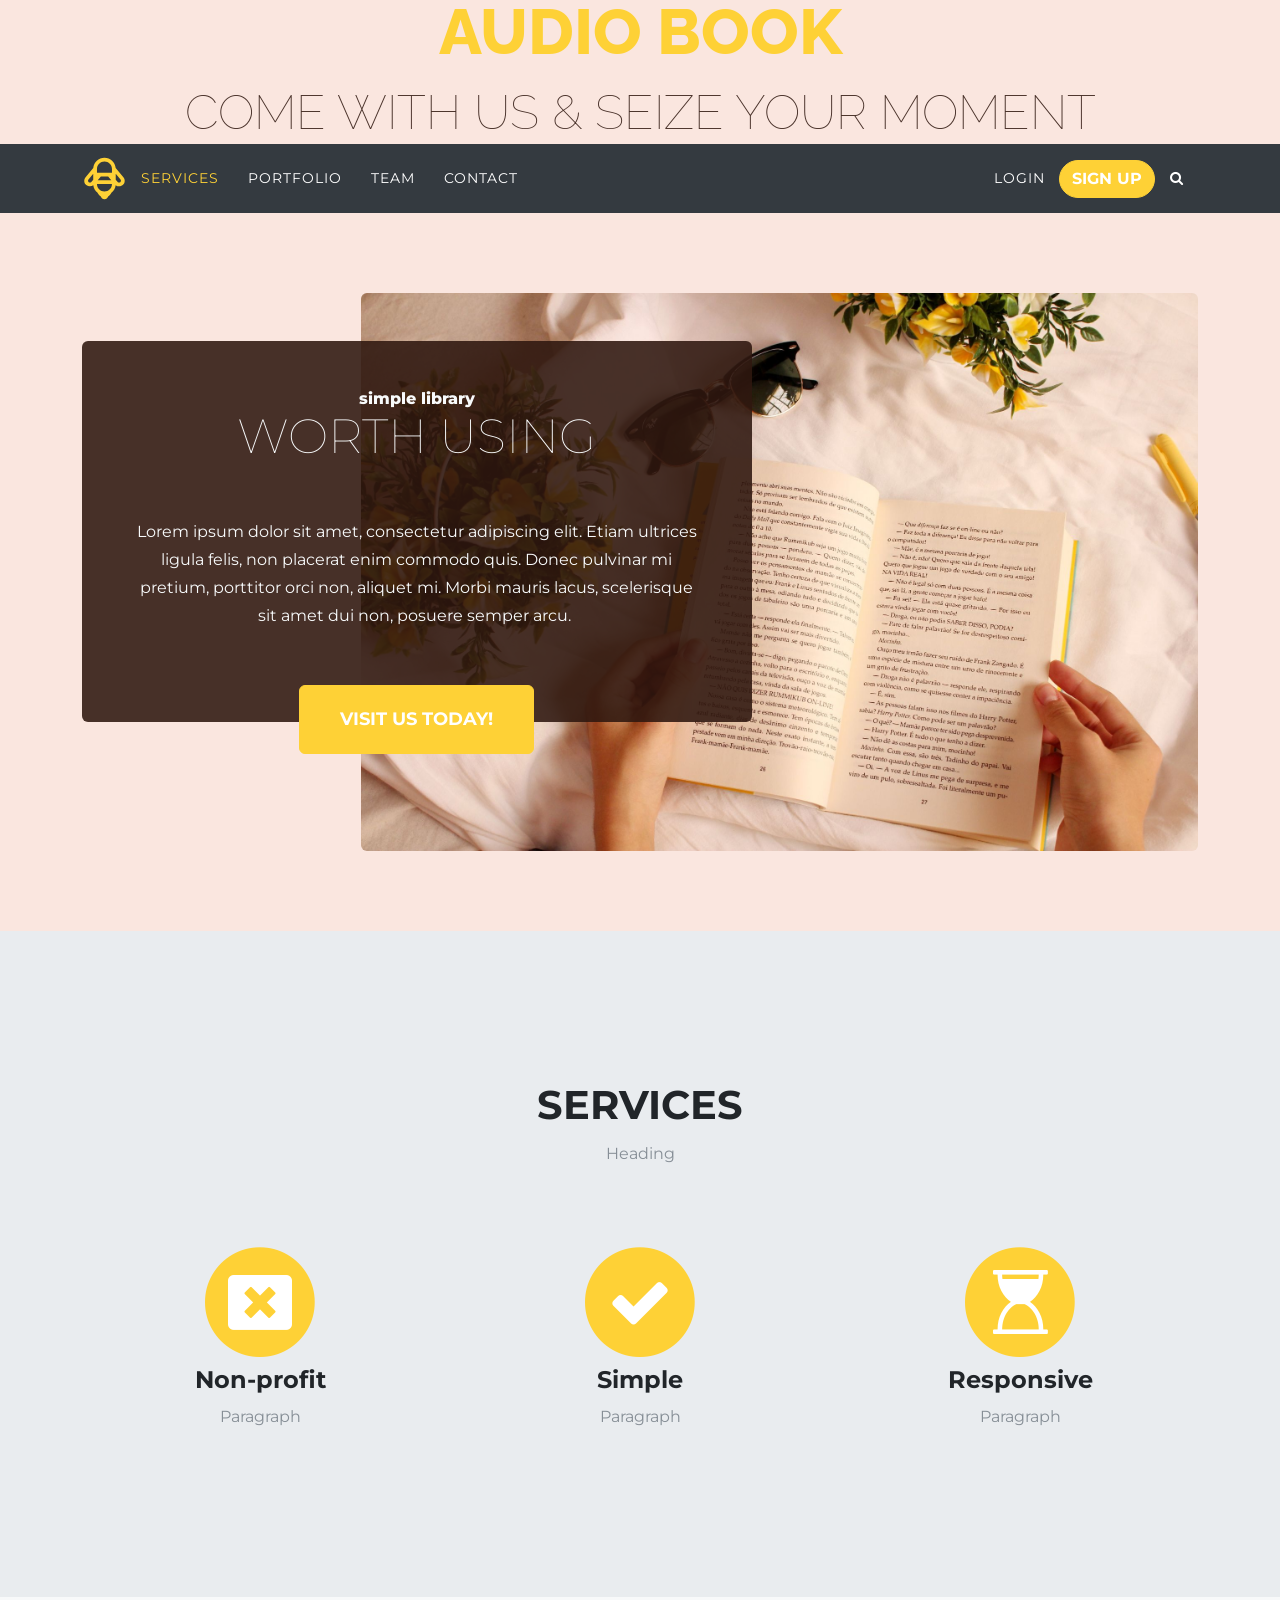
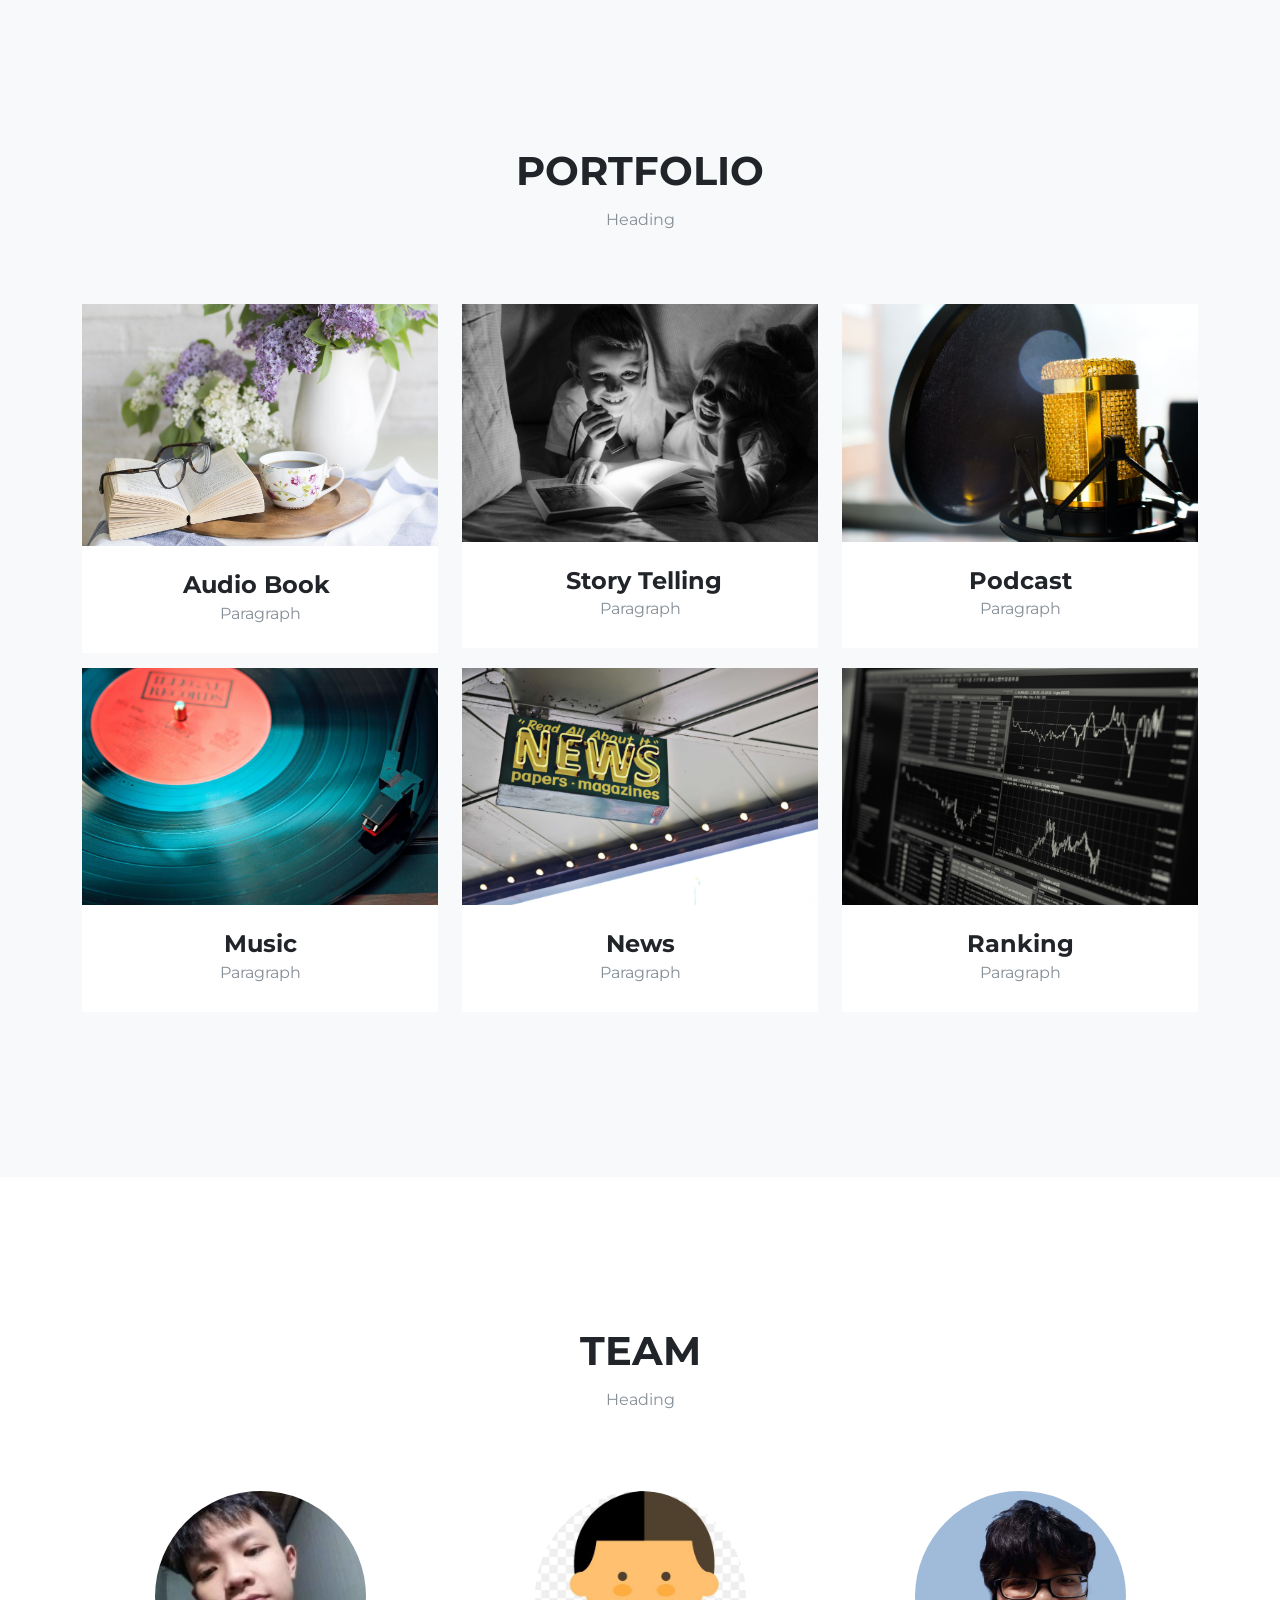
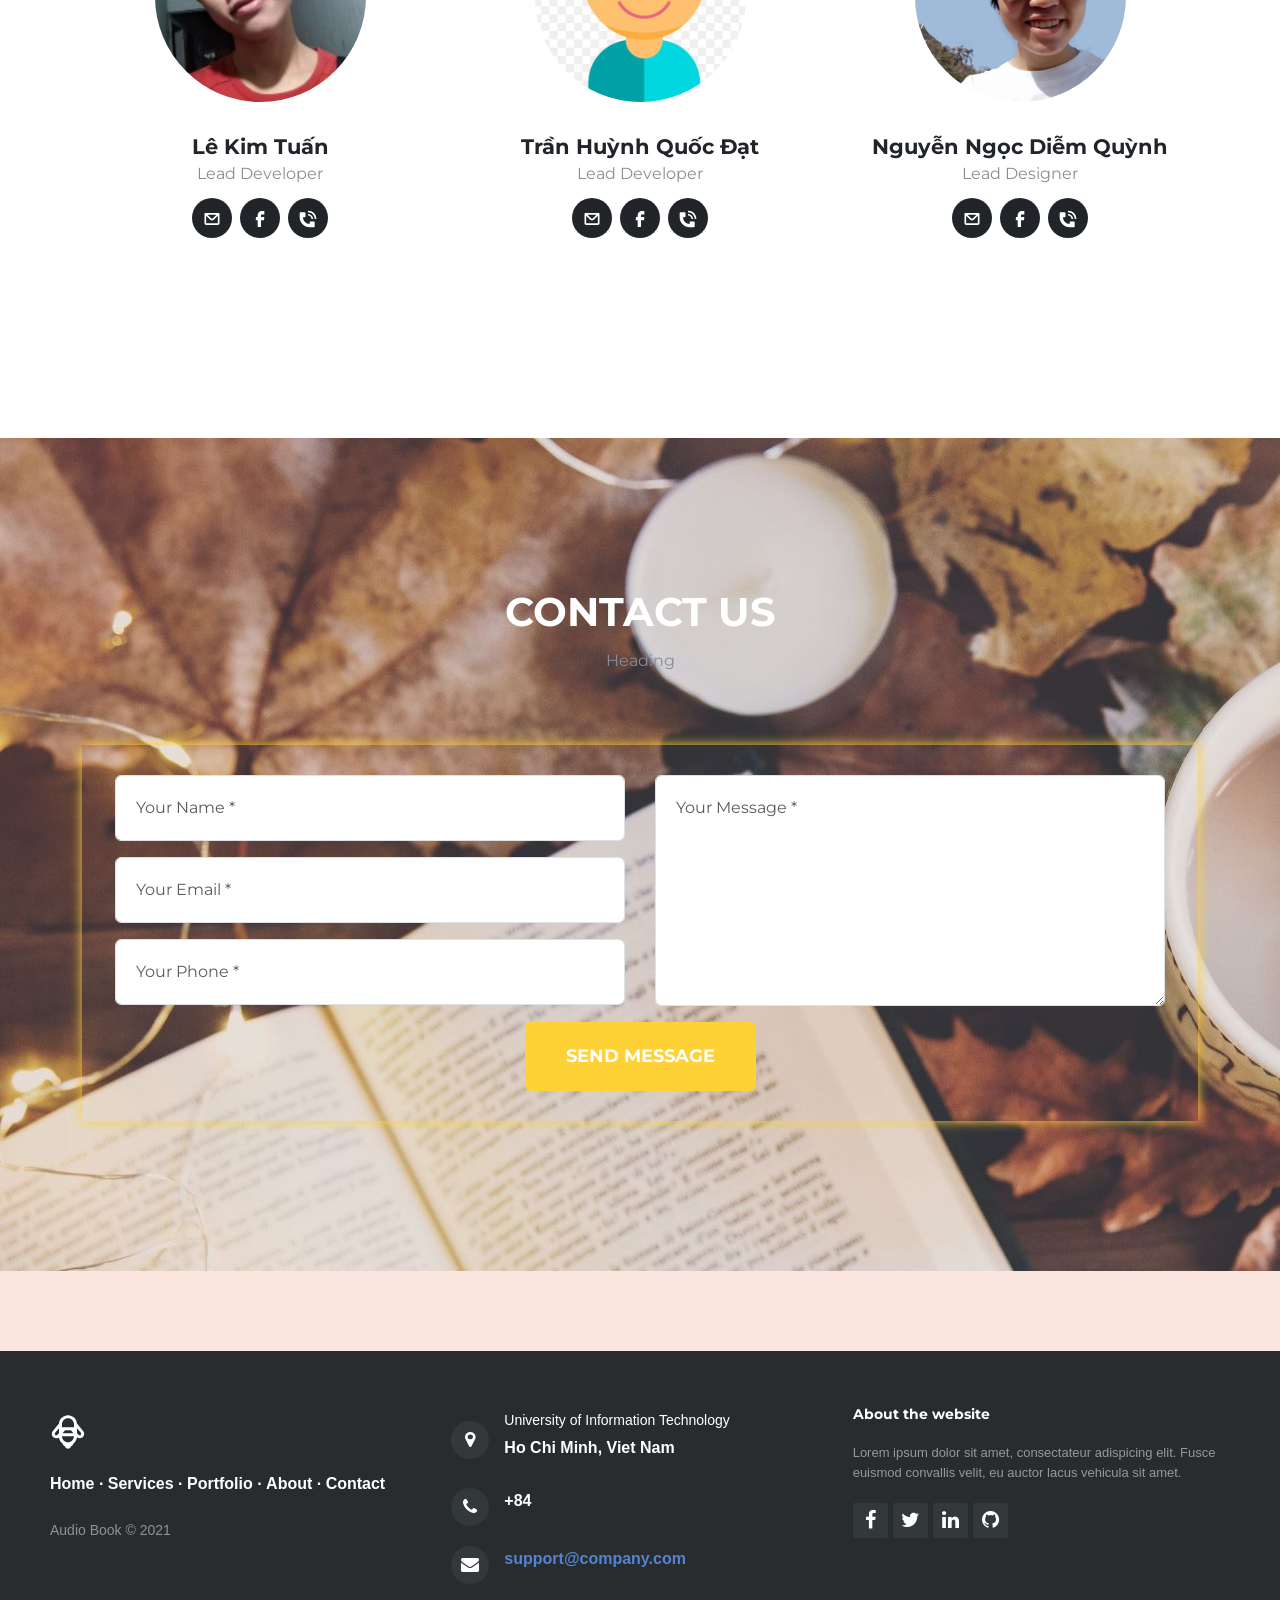
==== frontend/index.html @ 8f9c7d4e "second commit" ====
<!DOCTYPE html><html lang="en"><head><meta charset="utf-8"><meta name="viewport" content="width=device-width, initial-scale=1.0, shrink-to-fit=no"><title>AudioBook</title><link rel="stylesheet" href="https://cdn.jsdelivr.net/npm/bootstrap@5.1.0/dist/css/bootstrap.min.css"><link rel="stylesheet" href="https://fonts.googleapis.com/css?family=Cookie"><link rel="stylesheet" href="https://fonts.googleapis.com/css?family=Kaushan+Script&amp;display=swap"><link rel="stylesheet" href="https://fonts.googleapis.com/css?family=Montserrat&amp;display=swap"><link rel="stylesheet" href="https://fonts.googleapis.com/css?family=Raleway&amp;display=swap"><link rel="stylesheet" href="https://cdnjs.cloudflare.com/ajax/libs/font-awesome/4.7.0/css/font-awesome.min.css"><link rel="stylesheet" href="/assets/css/styles.min.css?h=a21d25e9ee14b4d1742cc461e76c3108"></head><body id="page-top" data-bs-spy="scroll" data-bs-target="#mainNav" data-bs-offset="54"><h1 class="text-center text-white d-none d-lg-block site-heading" style="margin: 30px 0px;margin-top: 0px;margin-bottom: 0px;"><span class="text-primary site-heading-upper mb-3" style="margin: 0px;margin-bottom: 0px;color: rgba(47,23,15,0.65);">AUDIO BOOK</span><span class="site-heading-lower" style="color: rgba(47,23,15,0.88);">COME WITH US &amp; SEIZE YOUR MOMENT</span></h1><nav class="navbar navbar-dark navbar-expand-lg sticky-top bg-dark" id="mainNav" style="opacity: 1;"><div class="container"><a class="logo" href="#page-top"><svg xmlns="http://www.w3.org/2000/svg" width="1em" height="1em" viewBox="0 0 24 24" fill="none" class="align-content-start" style="width: 45px;height: 45px;opacity: 1;">
  <path fill-rule="evenodd" clip-rule="evenodd" d="M17.9513 15.571C17.7695 17.2187 16.9205 18.6654 15.6805 19.635C15.332 20.4692 14.7092 21.1601 13.9247 21.5951C13.7025 22.4574 12.9196 23.0944 11.9879 23.0944C11.0562 23.0944 10.2733 22.4574 10.0511 21.5951C9.26672 21.1602 8.64392 20.4693 8.29547 19.6353C7.05955 18.6691 6.21203 17.229 6.02621 15.5883C4.93527 16.4161 3.37955 16.4118 2.28618 15.4944C1.01696 14.4294 0.851409 12.5371 1.91641 11.2679L6.00966 6.38975C6.27125 3.31753 8.84785 0.905579 11.9878 0.905579C15.1166 0.905579 17.6861 3.30046 17.9631 6.35711L22.0837 11.2679C23.1487 12.5371 22.9831 14.4294 21.7139 15.4944C20.613 16.4182 19.0433 16.4161 17.9513 15.571ZM15.6254 12.9056L13.9472 10.9056H10.0529L8.37467 12.9056H15.6254ZM17.9878 12.6095L19.0195 13.839C19.3745 14.2621 20.0053 14.3173 20.4283 13.9623C20.8514 13.6073 20.9066 12.9765 20.5516 12.5535L17.9878 9.49803V12.6095ZM15.9878 8.90558V6.90558C15.9878 4.69644 14.1969 2.90558 11.9878 2.90558C9.77865 2.90558 7.98779 4.69644 7.98779 6.90558V8.90558H15.9878ZM4.98059 13.839L5.98779 12.6387V9.52726L3.4485 12.5535C3.0935 12.9765 3.14869 13.6073 3.57176 13.9623C3.99483 14.3173 4.62559 14.2621 4.98059 13.839ZM11.9878 18.9056C9.77865 18.9056 7.98779 17.1147 7.98779 14.9056H15.9878C15.9878 17.1147 14.1969 18.9056 11.9878 18.9056Z" fill="currentColor"></path>
</svg></a><button data-bs-toggle="collapse" data-bs-target="#navbarResponsive" class="navbar-toggler navbar-toggler-right" type="button" aria-controls="navbarResponsive" aria-expanded="false" aria-label="Toggle navigation"><i class="fa fa-bars"></i></button><div class="collapse navbar-collapse" id="navbarResponsive"><ul class="navbar-nav me-auto text-uppercase"><li class="nav-item"><a class="nav-link" href="#services">services</a></li><li class="nav-item"><a class="nav-link" href="#portfolio">portfolio</a></li><li class="nav-item"><a class="nav-link" href="#team">team</a></li><li class="nav-item"><a class="nav-link" href="#contact">contact</a></li></ul><ul class="navbar-nav ms-auto text-uppercase"><li class="nav-item"><a class="nav-link" href="/Login.html">login</a></li><li class="nav-item d-inline-block d-lg-flex justify-content-lg-center align-items-lg-center"><a class="btn btn-primary d-table" role="button" style="border-radius: 20px;" href="/Signup.html">SIGN UP</a></li><li class="nav-item"><a class="nav-link" href="#about"><i class="fa fa-search"></i></a></li></ul></div></div></nav><section class="page-section clearfix"><div class="container"><div class="intro"><img class="img-fluid intro-img mb-3 mb-lg-0 rounded" src="/assets/img/pexels-aline-viana-prado-2465877.jpg?h=5a367d1a433b6bb04ca27f5366863c17"><div class="text-center intro-text p-5 rounded bg-faded" style="color: rgb(248,250,251);"><h2 class="section-heading mb-4"><span class="section-heading-upper">simple library</span><span class="text-uppercase section-heading-lower">worth using</span></h2><p class="mb-3"><br>Lorem ipsum dolor sit amet, consectetur adipiscing elit. Etiam ultrices ligula felis, non placerat enim commodo quis. Donec pulvinar mi pretium, porttitor orci non, aliquet mi. Morbi mauris lacus, scelerisque sit amet dui non, posuere semper arcu.&nbsp;<br><br></p><div class="mx-auto intro-button"><a class="btn btn-primary text-uppercase btn-xl" role="button" href="#portfolio">Visit Us Today!</a></div></div></div></div></section><section id="services" style="padding: 150px 0px;background: rgb(233,236,239);"><div class="container"><div class="row"><div class="col-lg-12 text-center"><h2 class="text-uppercase section-heading">services</h2><h3 class="text-muted section-subheading">Heading</h3></div></div><div class="row text-center"><div class="col-md-4"><span class="fa-stack fa-4x">Tt<i class="fa fa-circle fa-stack-2x text-primary" style="color: #c29e85;"></i><i class="fa fa-window-close fa-stack-1x fa-inverse"></i></span><h4 class="section-heading">Non-profit</h4><p class="text-muted">Paragraph</p></div><div class="col-md-4"><span class="fa-stack fa-4x">Tt<i class="fa fa-circle fa-stack-2x text-primary"></i><i class="fa fa-check fa-stack-1x fa-inverse"></i></span><h4 class="section-heading">Simple</h4><p class="text-muted">Paragraph</p></div><div class="col-md-4"><span class="fa-stack fa-4x">Tt<i class="fa fa-circle fa-stack-2x text-primary"></i><i class="fa fa-hourglass-start fa-stack-1x fa-inverse"></i></span><h4 class="section-heading">Responsive</h4><p class="text-muted">Paragraph</p></div></div></div></section><section class="bg-light" id="portfolio" style="padding: 150px 0px;background: rgb(219,226,234);"><div class="container"><div class="row"><div class="col-lg-12 text-center"><h2 class="text-uppercase section-heading">portfolio</h2><h3 class="text-muted section-subheading">Heading</h3></div></div><div class="row"><div class="col-sm-6 col-md-4 portfolio-item"><a class="portfolio-link" href="/Book.html"><div class="portfolio-hover"><div class="portfolio-hover-content"><i class="fa fa-plus fa-3x"></i></div></div><img class="img-fluid" src="/assets/img/coffee-g83246ac6d_1280.jpg?h=ef186c8bc05843e001c85e58f6db6c8b"></a><div class="portfolio-caption"><h4>Audio Book&nbsp;</h4><p class="text-muted">Paragraph</p></div></div><div class="col-sm-6 col-md-4 portfolio-item"><a class="portfolio-link" href="/Story.html"><div class="portfolio-hover"><div class="portfolio-hover-content"><i class="fa fa-plus fa-3x"></i></div></div><img class="img-fluid" src="/assets/img/Portfolio/pexels-tima-miroshnichenko-5951640.jpg?h=b2cf420affffa31df09bb81af8504d19"></a><div class="portfolio-caption"><h4>&nbsp;Story Telling</h4><p class="text-muted">Paragraph</p></div></div><div class="col-sm-6 col-md-4 portfolio-item"><a class="portfolio-link" href="/Podcast.html"><div class="portfolio-hover"><div class="portfolio-hover-content"><i class="fa fa-plus fa-3x"></i></div></div><img class="img-fluid" src="/assets/img/Portfolio/pexels-jean-balzan-682082.jpg?h=a3ca6042ac579a981074b94124863284"></a><div class="portfolio-caption"><h4>Podcast</h4><p class="text-muted">Paragraph</p></div></div><div class="col-sm-6 col-md-4 portfolio-item"><a class="portfolio-link" href="/Music.html"><div class="portfolio-hover"><div class="portfolio-hover-content"><i class="fa fa-plus fa-3x"></i></div></div><img class="img-fluid" src="/assets/img/Portfolio/pexels-elviss-railijs-bitāns-1389429.jpg?h=20946c75947031d684a4dc071c43b489"></a><div class="portfolio-caption"><h4>Music</h4><p class="text-muted">Paragraph</p></div></div><div class="col-sm-6 col-md-4 portfolio-item"><a class="portfolio-link" href="/News.html"><div class="portfolio-hover"><div class="portfolio-hover-content"><i class="fa fa-plus fa-3x"></i></div></div><img class="img-fluid" src="/assets/img/Portfolio/pexels-madison-inouye-1577882.jpg?h=ec030f57ce6ebe83fc400b51661bef5e"></a><div class="portfolio-caption"><h4>News</h4><p class="text-muted">Paragraph</p></div></div><div class="col-sm-6 col-md-4 portfolio-item"><a class="portfolio-link" href="/Ranking.html"><div class="portfolio-hover"><div class="portfolio-hover-content"><i class="fa fa-plus fa-3x"></i></div></div><img class="img-fluid" src="/assets/img/Portfolio/pexels-lorenzo-241544.jpg?h=f6d03490b7354963c64af0bc9b9d9299"></a><div class="portfolio-caption"><h4>Ranking</h4><p class="text-muted">Paragraph</p></div></div></div></div></section><section id="team" style="padding: 150px 0px;"><div class="container"><div class="row"><div class="col-lg-12 text-center"><h2 class="text-uppercase section-heading">team</h2><h3 class="text-muted section-subheading">Heading</h3></div></div><div class="row"><div class="col-sm-6 col-md-4"><div class="team-member"><img class="rounded-circle mx-auto" src="/assets/img/Team/3c48acf20b6ac2349b7b.jpg?h=1f9b16fd4102fda1a33088ca017d98da"><h4 class="Tuan" style="font-size: 21px;">Lê Kim Tuấn</h4><p class="text-muted" style="margin-bottom: 10px;">Lead&nbsp;Developer<br></p><ul class="list-inline social-buttons"><li class="list-inline-item"><a href="#"><svg xmlns="http://www.w3.org/2000/svg" width="1em" height="1em" viewBox="0 0 24 24" fill="none">
  <path fill-rule="evenodd" clip-rule="evenodd" d="M3.00977 5.83789C3.00977 5.28561 3.45748 4.83789 4.00977 4.83789H20C20.5523 4.83789 21 5.28561 21 5.83789V17.1621C21 18.2667 20.1046 19.1621 19 19.1621H5C3.89543 19.1621 3 18.2667 3 17.1621V6.16211C3 6.11449 3.00333 6.06765 3.00977 6.0218V5.83789ZM5 8.06165V17.1621H19V8.06199L14.1215 12.9405C12.9499 14.1121 11.0504 14.1121 9.87885 12.9405L5 8.06165ZM6.57232 6.80554H17.428L12.7073 11.5263C12.3168 11.9168 11.6836 11.9168 11.2931 11.5263L6.57232 6.80554Z" fill="currentColor"></path>
</svg></a></li><li class="list-inline-item"><a href="#"><svg xmlns="http://www.w3.org/2000/svg" width="1em" height="1em" viewBox="0 0 24 24" fill="none">
  <path d="M9.19795 21.5H13.198V13.4901H16.8021L17.198 9.50977H13.198V7.5C13.198 6.94772 13.6457 6.5 14.198 6.5H17.198V2.5H14.198C11.4365 2.5 9.19795 4.73858 9.19795 7.5V9.50977H7.19795L6.80206 13.4901H9.19795V21.5Z" fill="currentColor"></path>
</svg></a></li><li class="list-inline-item"><a href="#"><svg xmlns="http://www.w3.org/2000/svg" width="1em" height="1em" viewBox="0 0 24 24" fill="none">
  <path d="M22 12C22 10.6868 21.7413 9.38647 21.2388 8.1731C20.7362 6.95996 19.9997 5.85742 19.0711 4.92896C18.1425 4.00024 17.0401 3.26367 15.8268 2.76123C14.6136 2.25854 13.3132 2 12 2V4C13.0506 4 14.0909 4.20703 15.0615 4.60889C16.0321 5.01099 16.914 5.60034 17.6569 6.34326C18.3997 7.08594 18.989 7.96802 19.391 8.93848C19.7931 9.90918 20 10.9495 20 12H22Z" fill="currentColor"></path>
  <path d="M2 10V5C2 4.44775 2.44772 4 3 4H8C8.55228 4 9 4.44775 9 5V9C9 9.55225 8.55228 10 8 10H6C6 14.4182 9.58173 18 14 18V16C14 15.4478 14.4477 15 15 15H19C19.5523 15 20 15.4478 20 16V21C20 21.5522 19.5523 22 19 22H14C7.37259 22 2 16.6274 2 10Z" fill="currentColor"></path>
  <path d="M17.5433 9.70386C17.8448 10.4319 18 11.2122 18 12H16.2C16.2 11.4485 16.0914 10.9023 15.8803 10.3928C15.6692 9.88306 15.3599 9.42017 14.9698 9.03027C14.5798 8.64014 14.1169 8.33081 13.6073 8.11963C13.0977 7.90869 12.5515 7.80005 12 7.80005V6C12.7879 6 13.5681 6.15527 14.2961 6.45679C15.024 6.7583 15.6855 7.2002 16.2426 7.75732C16.7998 8.31445 17.2418 8.97583 17.5433 9.70386Z" fill="currentColor"></path>
</svg></a></li></ul></div></div><div class="col-sm-6 col-md-4"><div class="team-member"><img class="rounded-circle mx-auto" src="/assets/img/Team/user.jpg?h=a58931c6ebd63b2169888bb36203bb7c"><h4 style="font-size: 21px;">Trần Huỳnh Quốc Đạt</h4><p class="text-muted" style="margin-bottom: 10px;">Lead Developer</p><ul class="list-inline social-buttons"><li class="list-inline-item"><a href="#"><svg xmlns="http://www.w3.org/2000/svg" width="1em" height="1em" viewBox="0 0 24 24" fill="none">
  <path fill-rule="evenodd" clip-rule="evenodd" d="M3.00977 5.83789C3.00977 5.28561 3.45748 4.83789 4.00977 4.83789H20C20.5523 4.83789 21 5.28561 21 5.83789V17.1621C21 18.2667 20.1046 19.1621 19 19.1621H5C3.89543 19.1621 3 18.2667 3 17.1621V6.16211C3 6.11449 3.00333 6.06765 3.00977 6.0218V5.83789ZM5 8.06165V17.1621H19V8.06199L14.1215 12.9405C12.9499 14.1121 11.0504 14.1121 9.87885 12.9405L5 8.06165ZM6.57232 6.80554H17.428L12.7073 11.5263C12.3168 11.9168 11.6836 11.9168 11.2931 11.5263L6.57232 6.80554Z" fill="currentColor"></path>
</svg></a></li><li class="list-inline-item"><a href="#"><svg xmlns="http://www.w3.org/2000/svg" width="1em" height="1em" viewBox="0 0 24 24" fill="none">
  <path d="M9.19795 21.5H13.198V13.4901H16.8021L17.198 9.50977H13.198V7.5C13.198 6.94772 13.6457 6.5 14.198 6.5H17.198V2.5H14.198C11.4365 2.5 9.19795 4.73858 9.19795 7.5V9.50977H7.19795L6.80206 13.4901H9.19795V21.5Z" fill="currentColor"></path>
</svg></a></li><li class="list-inline-item"><a href="#"><svg xmlns="http://www.w3.org/2000/svg" width="1em" height="1em" viewBox="0 0 24 24" fill="none">
  <path d="M22 12C22 10.6868 21.7413 9.38647 21.2388 8.1731C20.7362 6.95996 19.9997 5.85742 19.0711 4.92896C18.1425 4.00024 17.0401 3.26367 15.8268 2.76123C14.6136 2.25854 13.3132 2 12 2V4C13.0506 4 14.0909 4.20703 15.0615 4.60889C16.0321 5.01099 16.914 5.60034 17.6569 6.34326C18.3997 7.08594 18.989 7.96802 19.391 8.93848C19.7931 9.90918 20 10.9495 20 12H22Z" fill="currentColor"></path>
  <path d="M2 10V5C2 4.44775 2.44772 4 3 4H8C8.55228 4 9 4.44775 9 5V9C9 9.55225 8.55228 10 8 10H6C6 14.4182 9.58173 18 14 18V16C14 15.4478 14.4477 15 15 15H19C19.5523 15 20 15.4478 20 16V21C20 21.5522 19.5523 22 19 22H14C7.37259 22 2 16.6274 2 10Z" fill="currentColor"></path>
  <path d="M17.5433 9.70386C17.8448 10.4319 18 11.2122 18 12H16.2C16.2 11.4485 16.0914 10.9023 15.8803 10.3928C15.6692 9.88306 15.3599 9.42017 14.9698 9.03027C14.5798 8.64014 14.1169 8.33081 13.6073 8.11963C13.0977 7.90869 12.5515 7.80005 12 7.80005V6C12.7879 6 13.5681 6.15527 14.2961 6.45679C15.024 6.7583 15.6855 7.2002 16.2426 7.75732C16.7998 8.31445 17.2418 8.97583 17.5433 9.70386Z" fill="currentColor"></path>
</svg></a></li></ul></div></div><div class="col-sm-6 col-md-4"><div class="team-member"><img class="rounded-circle mx-auto" src="/assets/img/Team/139990744_1287911001589028_5784094586065579728_n.jpg?h=6ff56e3bbcd9ab5f9888b30066b007bf"><h4 style="font-size: 21px;">Nguyễn Ngọc Diễm Quỳnh</h4><p class="text-muted" style="margin-bottom: 10px;">Lead Designer</p><ul class="list-inline social-buttons"><li class="list-inline-item"><a href="#"><svg xmlns="http://www.w3.org/2000/svg" width="1em" height="1em" viewBox="0 0 24 24" fill="none">
  <path fill-rule="evenodd" clip-rule="evenodd" d="M3.00977 5.83789C3.00977 5.28561 3.45748 4.83789 4.00977 4.83789H20C20.5523 4.83789 21 5.28561 21 5.83789V17.1621C21 18.2667 20.1046 19.1621 19 19.1621H5C3.89543 19.1621 3 18.2667 3 17.1621V6.16211C3 6.11449 3.00333 6.06765 3.00977 6.0218V5.83789ZM5 8.06165V17.1621H19V8.06199L14.1215 12.9405C12.9499 14.1121 11.0504 14.1121 9.87885 12.9405L5 8.06165ZM6.57232 6.80554H17.428L12.7073 11.5263C12.3168 11.9168 11.6836 11.9168 11.2931 11.5263L6.57232 6.80554Z" fill="currentColor"></path>
</svg></a></li><li class="list-inline-item"><a href="#"><svg xmlns="http://www.w3.org/2000/svg" width="1em" height="1em" viewBox="0 0 24 24" fill="none">
  <path d="M9.19795 21.5H13.198V13.4901H16.8021L17.198 9.50977H13.198V7.5C13.198 6.94772 13.6457 6.5 14.198 6.5H17.198V2.5H14.198C11.4365 2.5 9.19795 4.73858 9.19795 7.5V9.50977H7.19795L6.80206 13.4901H9.19795V21.5Z" fill="currentColor"></path>
</svg></a></li><li class="list-inline-item"><a href="#"><svg xmlns="http://www.w3.org/2000/svg" width="1em" height="1em" viewBox="0 0 24 24" fill="none">
  <path d="M22 12C22 10.6868 21.7413 9.38647 21.2388 8.1731C20.7362 6.95996 19.9997 5.85742 19.0711 4.92896C18.1425 4.00024 17.0401 3.26367 15.8268 2.76123C14.6136 2.25854 13.3132 2 12 2V4C13.0506 4 14.0909 4.20703 15.0615 4.60889C16.0321 5.01099 16.914 5.60034 17.6569 6.34326C18.3997 7.08594 18.989 7.96802 19.391 8.93848C19.7931 9.90918 20 10.9495 20 12H22Z" fill="currentColor"></path>
  <path d="M2 10V5C2 4.44775 2.44772 4 3 4H8C8.55228 4 9 4.44775 9 5V9C9 9.55225 8.55228 10 8 10H6C6 14.4182 9.58173 18 14 18V16C14 15.4478 14.4477 15 15 15H19C19.5523 15 20 15.4478 20 16V21C20 21.5522 19.5523 22 19 22H14C7.37259 22 2 16.6274 2 10Z" fill="currentColor"></path>
  <path d="M17.5433 9.70386C17.8448 10.4319 18 11.2122 18 12H16.2C16.2 11.4485 16.0914 10.9023 15.8803 10.3928C15.6692 9.88306 15.3599 9.42017 14.9698 9.03027C14.5798 8.64014 14.1169 8.33081 13.6073 8.11963C13.0977 7.90869 12.5515 7.80005 12 7.80005V6C12.7879 6 13.5681 6.15527 14.2961 6.45679C15.024 6.7583 15.6855 7.2002 16.2426 7.75732C16.7998 8.31445 17.2418 8.97583 17.5433 9.70386Z" fill="currentColor"></path>
</svg></a></li></ul></div></div></div></div></section><section id="contact" style="padding: 150px 0px;"><div class="container"><div class="row"><div class="col-lg-12 text-center"><h2 class="text-uppercase section-heading">contact us</h2><h3 class="text-muted section-subheading">Heading</h3></div></div><div class="row"><div class="col-lg-12"><form id="contactForm" name="contactForm" novalidate="novalidate"><div class="row"><div class="col-md-6"><div class="form-group mb-3"><input class="form-control" type="text" id="name" placeholder="Your Name *" required=""><small class="form-text text-danger flex-grow-1 help-block lead"></small></div><div class="form-group mb-3"><input class="form-control" type="email" id="email" required="" placeholder="Your Email *"><small class="form-text text-danger help-block lead"></small></div><div class="form-group mb-3"><input class="form-control" type="tel" placeholder="Your Phone *" required=""><small class="form-text text-danger help-block lead"></small></div></div><div class="col-md-6"><div class="form-group mb-3"><textarea class="form-control" id="name" placeholder="Your Message *" required=""></textarea><small class="form-text text-danger help-block lead"></small></div></div><div class="w-100"></div><div class="col-lg-12 text-center"><div id="success"></div><button class="btn btn-primary btn-xl text-uppercase" id="sendMessageButton" type="submit">send message</button></div></div></form></div></div></div></section><!-- Start: Pretty Footer --><footer><div class="row"><div class="col-sm-6 col-md-4 footer-navigation"><h3><a href="#page-top"><svg xmlns="http://www.w3.org/2000/svg" width="1em" height="1em" viewBox="0 0 24 24" fill="none">
  <path fill-rule="evenodd" clip-rule="evenodd" d="M17.9513 15.571C17.7695 17.2187 16.9205 18.6654 15.6805 19.635C15.332 20.4692 14.7092 21.1601 13.9247 21.5951C13.7025 22.4574 12.9196 23.0944 11.9879 23.0944C11.0562 23.0944 10.2733 22.4574 10.0511 21.5951C9.26672 21.1602 8.64392 20.4693 8.29547 19.6353C7.05955 18.6691 6.21203 17.229 6.02621 15.5883C4.93527 16.4161 3.37955 16.4118 2.28618 15.4944C1.01696 14.4294 0.851409 12.5371 1.91641 11.2679L6.00966 6.38975C6.27125 3.31753 8.84785 0.905579 11.9878 0.905579C15.1166 0.905579 17.6861 3.30046 17.9631 6.35711L22.0837 11.2679C23.1487 12.5371 22.9831 14.4294 21.7139 15.4944C20.613 16.4182 19.0433 16.4161 17.9513 15.571ZM15.6254 12.9056L13.9472 10.9056H10.0529L8.37467 12.9056H15.6254ZM17.9878 12.6095L19.0195 13.839C19.3745 14.2621 20.0053 14.3173 20.4283 13.9623C20.8514 13.6073 20.9066 12.9765 20.5516 12.5535L17.9878 9.49803V12.6095ZM15.9878 8.90558V6.90558C15.9878 4.69644 14.1969 2.90558 11.9878 2.90558C9.77865 2.90558 7.98779 4.69644 7.98779 6.90558V8.90558H15.9878ZM4.98059 13.839L5.98779 12.6387V9.52726L3.4485 12.5535C3.0935 12.9765 3.14869 13.6073 3.57176 13.9623C3.99483 14.3173 4.62559 14.2621 4.98059 13.839ZM11.9878 18.9056C9.77865 18.9056 7.98779 17.1147 7.98779 14.9056H15.9878C15.9878 17.1147 14.1969 18.9056 11.9878 18.9056Z" fill="currentColor"></path>
</svg></a></h3><p class="links"><a href="#page-top">Home</a><strong> · </strong><a href="#services">Services</a><strong> · </strong><a href="#portfolio">Portfolio</a><strong> · </strong><a href="#team">About</a><strong>&nbsp;· </strong><a href="#contact">Contact</a></p><p class="company-name">Audio Book © 2021</p></div><div class="col-sm-6 col-md-4 footer-contacts"><div><span class="fa fa-map-marker footer-contacts-icon"> </span><p><span class="new-line-span">University of Information Technology</span>Ho Chi Minh, Viet Nam</p></div><div><i class="fa fa-phone footer-contacts-icon"></i><p class="footer-center-info email text-start"> +84</p></div><div><i class="fa fa-envelope footer-contacts-icon"></i><p> <a href="#" target="_blank">support@company.com</a></p></div></div><div class="col-md-4 footer-about"><h4>About the website</h4><p> Lorem ipsum dolor sit amet, consectateur adispicing elit. Fusce euismod convallis velit, eu auctor lacus vehicula sit amet. 				 </p><div class="social-links social-icons"><a href="#"><i class="fa fa-facebook"></i></a><a href="#"><i class="fa fa-twitter"></i></a><a href="#"><i class="fa fa-linkedin"></i></a><a href="#"><i class="fa fa-github"></i></a></div></div></div></footer><!-- End: Pretty Footer --><script src="https://cdn.jsdelivr.net/npm/bootstrap@5.1.0/dist/js/bootstrap.bundle.min.js"></script><script src="/assets/js/script.min.js?h=ecc440ce2b35a6ed59fbd6e54cc9f308"></script></body></html>
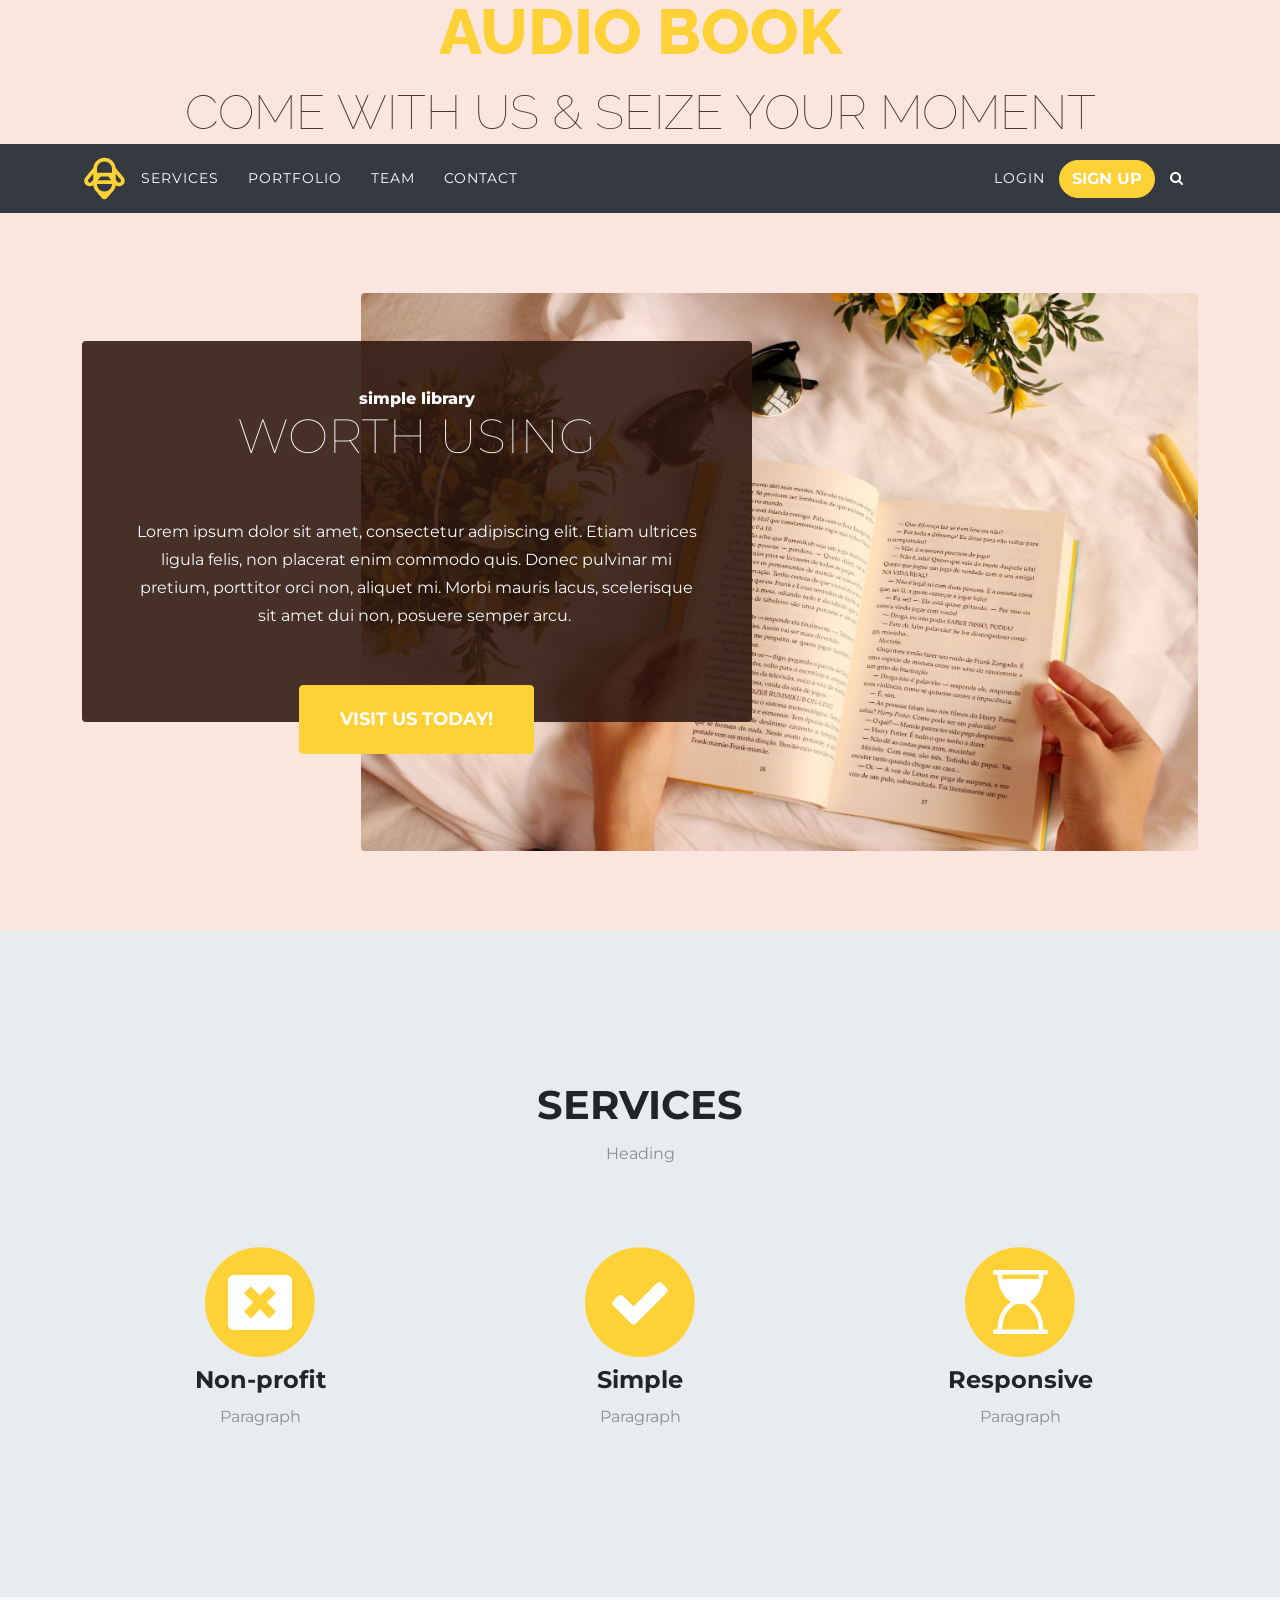
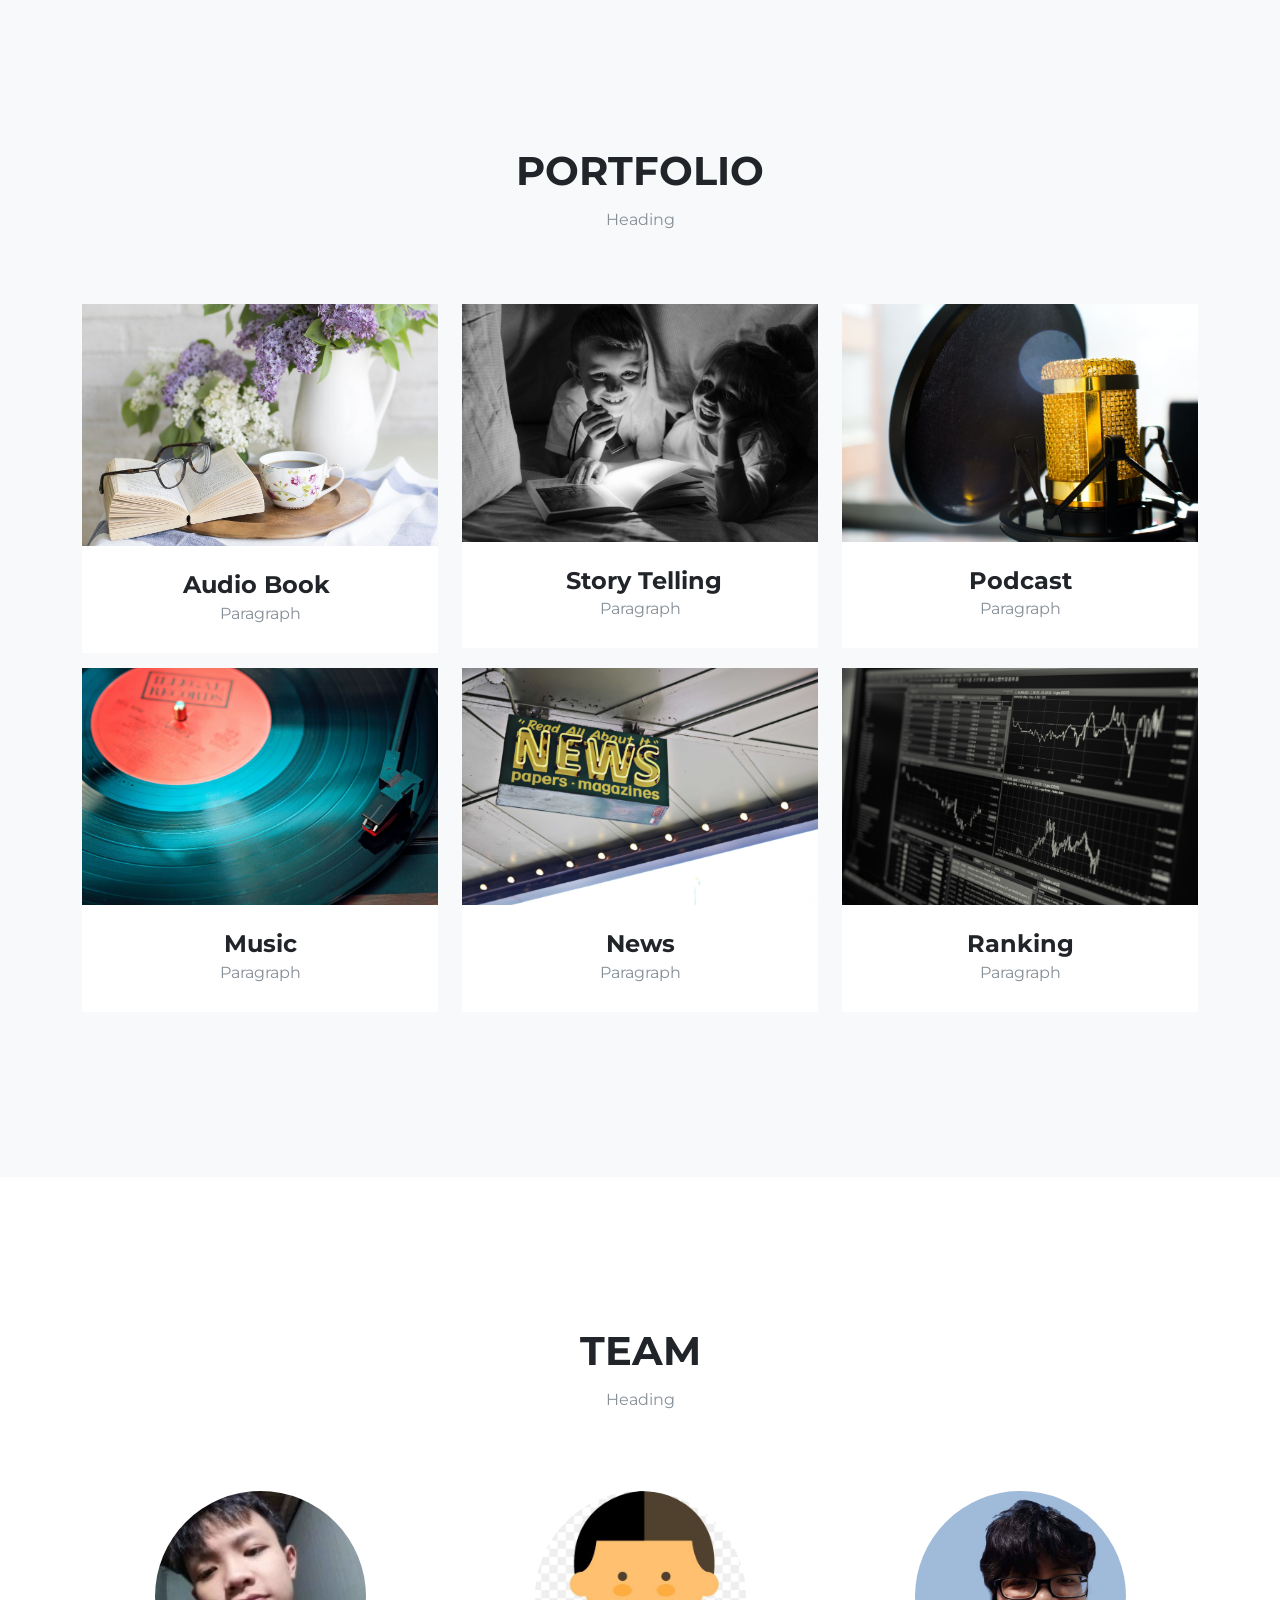
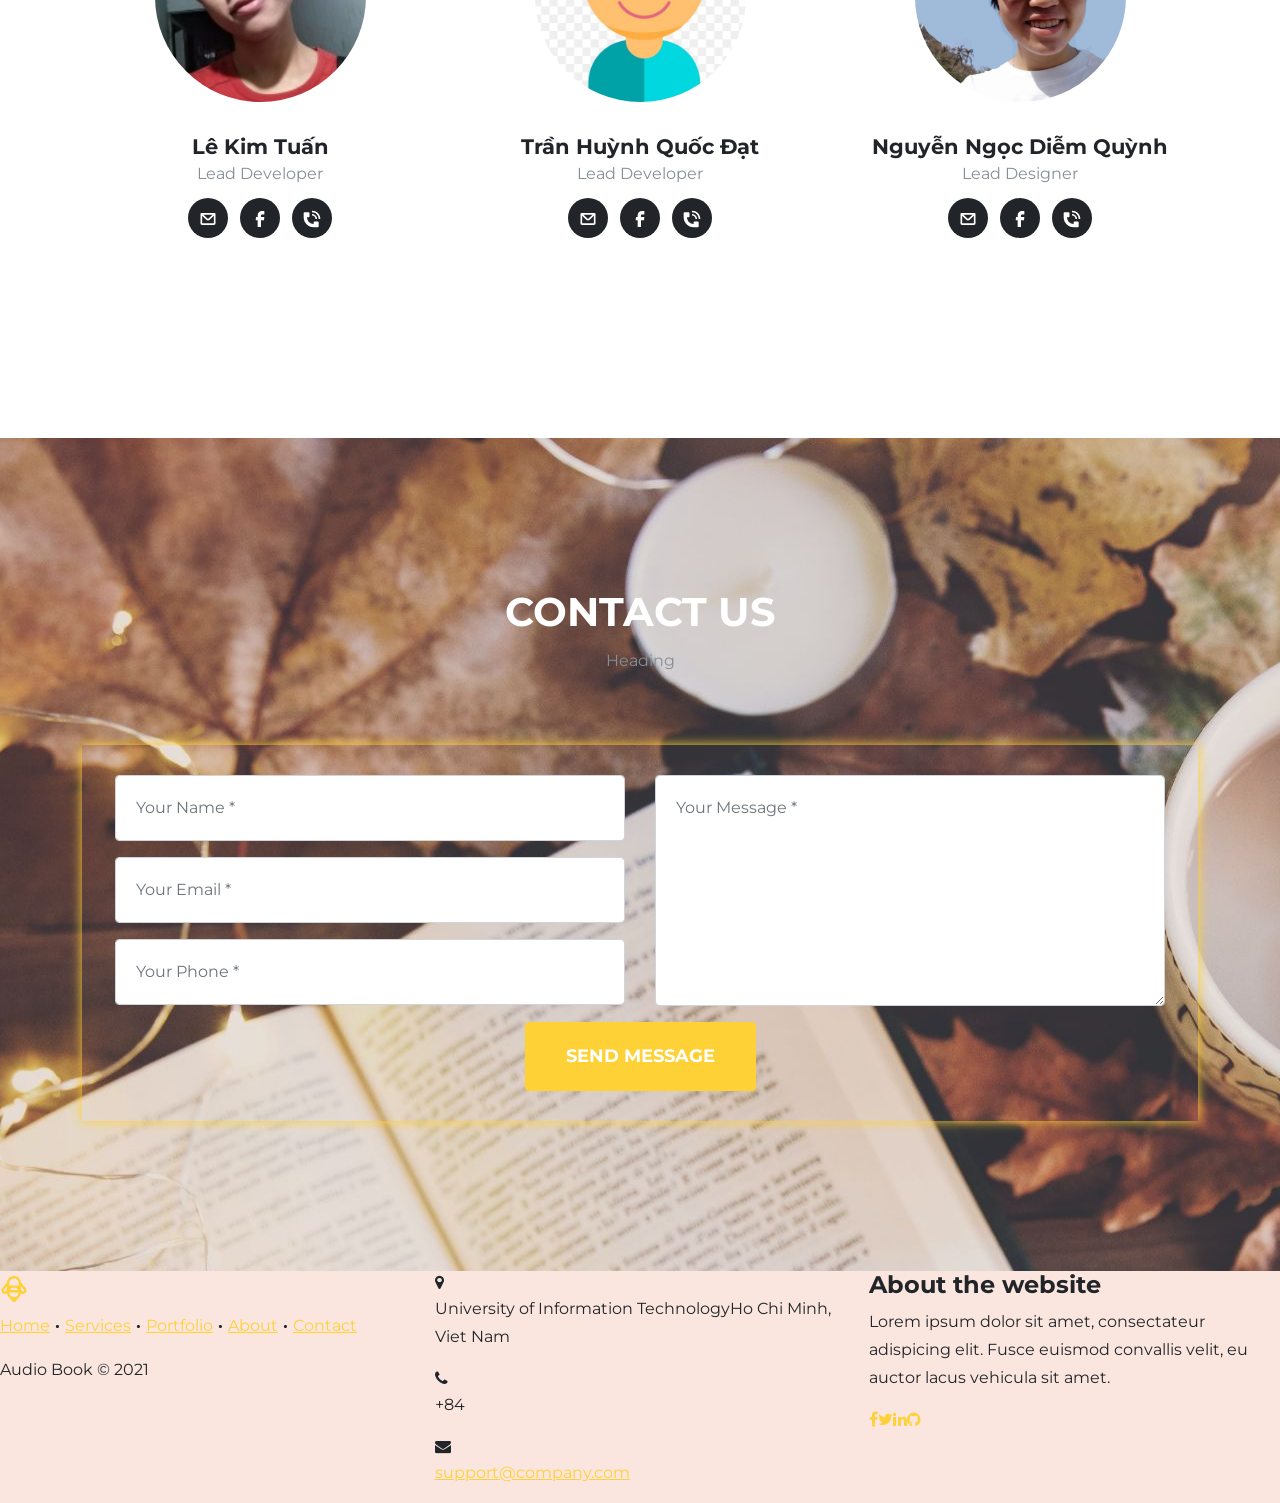
==== commit 82218bd1: "third commit" ====
--- a/frontend/index.html
+++ b/frontend/index.html
@@ -1,29 +1,285 @@
-<!DOCTYPE html><html lang="en"><head><meta charset="utf-8"><meta name="viewport" content="width=device-width, initial-scale=1.0, shrink-to-fit=no"><title>AudioBook</title><link rel="stylesheet" href="https://cdn.jsdelivr.net/npm/bootstrap@5.1.0/dist/css/bootstrap.min.css"><link rel="stylesheet" href="https://fonts.googleapis.com/css?family=Cookie"><link rel="stylesheet" href="https://fonts.googleapis.com/css?family=Kaushan+Script&amp;display=swap"><link rel="stylesheet" href="https://fonts.googleapis.com/css?family=Montserrat&amp;display=swap"><link rel="stylesheet" href="https://fonts.googleapis.com/css?family=Raleway&amp;display=swap"><link rel="stylesheet" href="https://cdnjs.cloudflare.com/ajax/libs/font-awesome/4.7.0/css/font-awesome.min.css"><link rel="stylesheet" href="/assets/css/styles.min.css?h=a21d25e9ee14b4d1742cc461e76c3108"></head><body id="page-top" data-bs-spy="scroll" data-bs-target="#mainNav" data-bs-offset="54"><h1 class="text-center text-white d-none d-lg-block site-heading" style="margin: 30px 0px;margin-top: 0px;margin-bottom: 0px;"><span class="text-primary site-heading-upper mb-3" style="margin: 0px;margin-bottom: 0px;color: rgba(47,23,15,0.65);">AUDIO BOOK</span><span class="site-heading-lower" style="color: rgba(47,23,15,0.88);">COME WITH US &amp; SEIZE YOUR MOMENT</span></h1><nav class="navbar navbar-dark navbar-expand-lg sticky-top bg-dark" id="mainNav" style="opacity: 1;"><div class="container"><a class="logo" href="#page-top"><svg xmlns="http://www.w3.org/2000/svg" width="1em" height="1em" viewBox="0 0 24 24" fill="none" class="align-content-start" style="width: 45px;height: 45px;opacity: 1;">
-  <path fill-rule="evenodd" clip-rule="evenodd" d="M17.9513 15.571C17.7695 17.2187 16.9205 18.6654 15.6805 19.635C15.332 20.4692 14.7092 21.1601 13.9247 21.5951C13.7025 22.4574 12.9196 23.0944 11.9879 23.0944C11.0562 23.0944 10.2733 22.4574 10.0511 21.5951C9.26672 21.1602 8.64392 20.4693 8.29547 19.6353C7.05955 18.6691 6.21203 17.229 6.02621 15.5883C4.93527 16.4161 3.37955 16.4118 2.28618 15.4944C1.01696 14.4294 0.851409 12.5371 1.91641 11.2679L6.00966 6.38975C6.27125 3.31753 8.84785 0.905579 11.9878 0.905579C15.1166 0.905579 17.6861 3.30046 17.9631 6.35711L22.0837 11.2679C23.1487 12.5371 22.9831 14.4294 21.7139 15.4944C20.613 16.4182 19.0433 16.4161 17.9513 15.571ZM15.6254 12.9056L13.9472 10.9056H10.0529L8.37467 12.9056H15.6254ZM17.9878 12.6095L19.0195 13.839C19.3745 14.2621 20.0053 14.3173 20.4283 13.9623C20.8514 13.6073 20.9066 12.9765 20.5516 12.5535L17.9878 9.49803V12.6095ZM15.9878 8.90558V6.90558C15.9878 4.69644 14.1969 2.90558 11.9878 2.90558C9.77865 2.90558 7.98779 4.69644 7.98779 6.90558V8.90558H15.9878ZM4.98059 13.839L5.98779 12.6387V9.52726L3.4485 12.5535C3.0935 12.9765 3.14869 13.6073 3.57176 13.9623C3.99483 14.3173 4.62559 14.2621 4.98059 13.839ZM11.9878 18.9056C9.77865 18.9056 7.98779 17.1147 7.98779 14.9056H15.9878C15.9878 17.1147 14.1969 18.9056 11.9878 18.9056Z" fill="currentColor"></path>
-</svg></a><button data-bs-toggle="collapse" data-bs-target="#navbarResponsive" class="navbar-toggler navbar-toggler-right" type="button" aria-controls="navbarResponsive" aria-expanded="false" aria-label="Toggle navigation"><i class="fa fa-bars"></i></button><div class="collapse navbar-collapse" id="navbarResponsive"><ul class="navbar-nav me-auto text-uppercase"><li class="nav-item"><a class="nav-link" href="#services">services</a></li><li class="nav-item"><a class="nav-link" href="#portfolio">portfolio</a></li><li class="nav-item"><a class="nav-link" href="#team">team</a></li><li class="nav-item"><a class="nav-link" href="#contact">contact</a></li></ul><ul class="navbar-nav ms-auto text-uppercase"><li class="nav-item"><a class="nav-link" href="/Login.html">login</a></li><li class="nav-item d-inline-block d-lg-flex justify-content-lg-center align-items-lg-center"><a class="btn btn-primary d-table" role="button" style="border-radius: 20px;" href="/Signup.html">SIGN UP</a></li><li class="nav-item"><a class="nav-link" href="#about"><i class="fa fa-search"></i></a></li></ul></div></div></nav><section class="page-section clearfix"><div class="container"><div class="intro"><img class="img-fluid intro-img mb-3 mb-lg-0 rounded" src="/assets/img/pexels-aline-viana-prado-2465877.jpg?h=5a367d1a433b6bb04ca27f5366863c17"><div class="text-center intro-text p-5 rounded bg-faded" style="color: rgb(248,250,251);"><h2 class="section-heading mb-4"><span class="section-heading-upper">simple library</span><span class="text-uppercase section-heading-lower">worth using</span></h2><p class="mb-3"><br>Lorem ipsum dolor sit amet, consectetur adipiscing elit. Etiam ultrices ligula felis, non placerat enim commodo quis. Donec pulvinar mi pretium, porttitor orci non, aliquet mi. Morbi mauris lacus, scelerisque sit amet dui non, posuere semper arcu.&nbsp;<br><br></p><div class="mx-auto intro-button"><a class="btn btn-primary text-uppercase btn-xl" role="button" href="#portfolio">Visit Us Today!</a></div></div></div></div></section><section id="services" style="padding: 150px 0px;background: rgb(233,236,239);"><div class="container"><div class="row"><div class="col-lg-12 text-center"><h2 class="text-uppercase section-heading">services</h2><h3 class="text-muted section-subheading">Heading</h3></div></div><div class="row text-center"><div class="col-md-4"><span class="fa-stack fa-4x">Tt<i class="fa fa-circle fa-stack-2x text-primary" style="color: #c29e85;"></i><i class="fa fa-window-close fa-stack-1x fa-inverse"></i></span><h4 class="section-heading">Non-profit</h4><p class="text-muted">Paragraph</p></div><div class="col-md-4"><span class="fa-stack fa-4x">Tt<i class="fa fa-circle fa-stack-2x text-primary"></i><i class="fa fa-check fa-stack-1x fa-inverse"></i></span><h4 class="section-heading">Simple</h4><p class="text-muted">Paragraph</p></div><div class="col-md-4"><span class="fa-stack fa-4x">Tt<i class="fa fa-circle fa-stack-2x text-primary"></i><i class="fa fa-hourglass-start fa-stack-1x fa-inverse"></i></span><h4 class="section-heading">Responsive</h4><p class="text-muted">Paragraph</p></div></div></div></section><section class="bg-light" id="portfolio" style="padding: 150px 0px;background: rgb(219,226,234);"><div class="container"><div class="row"><div class="col-lg-12 text-center"><h2 class="text-uppercase section-heading">portfolio</h2><h3 class="text-muted section-subheading">Heading</h3></div></div><div class="row"><div class="col-sm-6 col-md-4 portfolio-item"><a class="portfolio-link" href="/Book.html"><div class="portfolio-hover"><div class="portfolio-hover-content"><i class="fa fa-plus fa-3x"></i></div></div><img class="img-fluid" src="/assets/img/coffee-g83246ac6d_1280.jpg?h=ef186c8bc05843e001c85e58f6db6c8b"></a><div class="portfolio-caption"><h4>Audio Book&nbsp;</h4><p class="text-muted">Paragraph</p></div></div><div class="col-sm-6 col-md-4 portfolio-item"><a class="portfolio-link" href="/Story.html"><div class="portfolio-hover"><div class="portfolio-hover-content"><i class="fa fa-plus fa-3x"></i></div></div><img class="img-fluid" src="/assets/img/Portfolio/pexels-tima-miroshnichenko-5951640.jpg?h=b2cf420affffa31df09bb81af8504d19"></a><div class="portfolio-caption"><h4>&nbsp;Story Telling</h4><p class="text-muted">Paragraph</p></div></div><div class="col-sm-6 col-md-4 portfolio-item"><a class="portfolio-link" href="/Podcast.html"><div class="portfolio-hover"><div class="portfolio-hover-content"><i class="fa fa-plus fa-3x"></i></div></div><img class="img-fluid" src="/assets/img/Portfolio/pexels-jean-balzan-682082.jpg?h=a3ca6042ac579a981074b94124863284"></a><div class="portfolio-caption"><h4>Podcast</h4><p class="text-muted">Paragraph</p></div></div><div class="col-sm-6 col-md-4 portfolio-item"><a class="portfolio-link" href="/Music.html"><div class="portfolio-hover"><div class="portfolio-hover-content"><i class="fa fa-plus fa-3x"></i></div></div><img class="img-fluid" src="/assets/img/Portfolio/pexels-elviss-railijs-bitāns-1389429.jpg?h=20946c75947031d684a4dc071c43b489"></a><div class="portfolio-caption"><h4>Music</h4><p class="text-muted">Paragraph</p></div></div><div class="col-sm-6 col-md-4 portfolio-item"><a class="portfolio-link" href="/News.html"><div class="portfolio-hover"><div class="portfolio-hover-content"><i class="fa fa-plus fa-3x"></i></div></div><img class="img-fluid" src="/assets/img/Portfolio/pexels-madison-inouye-1577882.jpg?h=ec030f57ce6ebe83fc400b51661bef5e"></a><div class="portfolio-caption"><h4>News</h4><p class="text-muted">Paragraph</p></div></div><div class="col-sm-6 col-md-4 portfolio-item"><a class="portfolio-link" href="/Ranking.html"><div class="portfolio-hover"><div class="portfolio-hover-content"><i class="fa fa-plus fa-3x"></i></div></div><img class="img-fluid" src="/assets/img/Portfolio/pexels-lorenzo-241544.jpg?h=f6d03490b7354963c64af0bc9b9d9299"></a><div class="portfolio-caption"><h4>Ranking</h4><p class="text-muted">Paragraph</p></div></div></div></div></section><section id="team" style="padding: 150px 0px;"><div class="container"><div class="row"><div class="col-lg-12 text-center"><h2 class="text-uppercase section-heading">team</h2><h3 class="text-muted section-subheading">Heading</h3></div></div><div class="row"><div class="col-sm-6 col-md-4"><div class="team-member"><img class="rounded-circle mx-auto" src="/assets/img/Team/3c48acf20b6ac2349b7b.jpg?h=1f9b16fd4102fda1a33088ca017d98da"><h4 class="Tuan" style="font-size: 21px;">Lê Kim Tuấn</h4><p class="text-muted" style="margin-bottom: 10px;">Lead&nbsp;Developer<br></p><ul class="list-inline social-buttons"><li class="list-inline-item"><a href="#"><svg xmlns="http://www.w3.org/2000/svg" width="1em" height="1em" viewBox="0 0 24 24" fill="none">
-  <path fill-rule="evenodd" clip-rule="evenodd" d="M3.00977 5.83789C3.00977 5.28561 3.45748 4.83789 4.00977 4.83789H20C20.5523 4.83789 21 5.28561 21 5.83789V17.1621C21 18.2667 20.1046 19.1621 19 19.1621H5C3.89543 19.1621 3 18.2667 3 17.1621V6.16211C3 6.11449 3.00333 6.06765 3.00977 6.0218V5.83789ZM5 8.06165V17.1621H19V8.06199L14.1215 12.9405C12.9499 14.1121 11.0504 14.1121 9.87885 12.9405L5 8.06165ZM6.57232 6.80554H17.428L12.7073 11.5263C12.3168 11.9168 11.6836 11.9168 11.2931 11.5263L6.57232 6.80554Z" fill="currentColor"></path>
-</svg></a></li><li class="list-inline-item"><a href="#"><svg xmlns="http://www.w3.org/2000/svg" width="1em" height="1em" viewBox="0 0 24 24" fill="none">
-  <path d="M9.19795 21.5H13.198V13.4901H16.8021L17.198 9.50977H13.198V7.5C13.198 6.94772 13.6457 6.5 14.198 6.5H17.198V2.5H14.198C11.4365 2.5 9.19795 4.73858 9.19795 7.5V9.50977H7.19795L6.80206 13.4901H9.19795V21.5Z" fill="currentColor"></path>
-</svg></a></li><li class="list-inline-item"><a href="#"><svg xmlns="http://www.w3.org/2000/svg" width="1em" height="1em" viewBox="0 0 24 24" fill="none">
-  <path d="M22 12C22 10.6868 21.7413 9.38647 21.2388 8.1731C20.7362 6.95996 19.9997 5.85742 19.0711 4.92896C18.1425 4.00024 17.0401 3.26367 15.8268 2.76123C14.6136 2.25854 13.3132 2 12 2V4C13.0506 4 14.0909 4.20703 15.0615 4.60889C16.0321 5.01099 16.914 5.60034 17.6569 6.34326C18.3997 7.08594 18.989 7.96802 19.391 8.93848C19.7931 9.90918 20 10.9495 20 12H22Z" fill="currentColor"></path>
-  <path d="M2 10V5C2 4.44775 2.44772 4 3 4H8C8.55228 4 9 4.44775 9 5V9C9 9.55225 8.55228 10 8 10H6C6 14.4182 9.58173 18 14 18V16C14 15.4478 14.4477 15 15 15H19C19.5523 15 20 15.4478 20 16V21C20 21.5522 19.5523 22 19 22H14C7.37259 22 2 16.6274 2 10Z" fill="currentColor"></path>
-  <path d="M17.5433 9.70386C17.8448 10.4319 18 11.2122 18 12H16.2C16.2 11.4485 16.0914 10.9023 15.8803 10.3928C15.6692 9.88306 15.3599 9.42017 14.9698 9.03027C14.5798 8.64014 14.1169 8.33081 13.6073 8.11963C13.0977 7.90869 12.5515 7.80005 12 7.80005V6C12.7879 6 13.5681 6.15527 14.2961 6.45679C15.024 6.7583 15.6855 7.2002 16.2426 7.75732C16.7998 8.31445 17.2418 8.97583 17.5433 9.70386Z" fill="currentColor"></path>
-</svg></a></li></ul></div></div><div class="col-sm-6 col-md-4"><div class="team-member"><img class="rounded-circle mx-auto" src="/assets/img/Team/user.jpg?h=a58931c6ebd63b2169888bb36203bb7c"><h4 style="font-size: 21px;">Trần Huỳnh Quốc Đạt</h4><p class="text-muted" style="margin-bottom: 10px;">Lead Developer</p><ul class="list-inline social-buttons"><li class="list-inline-item"><a href="#"><svg xmlns="http://www.w3.org/2000/svg" width="1em" height="1em" viewBox="0 0 24 24" fill="none">
-  <path fill-rule="evenodd" clip-rule="evenodd" d="M3.00977 5.83789C3.00977 5.28561 3.45748 4.83789 4.00977 4.83789H20C20.5523 4.83789 21 5.28561 21 5.83789V17.1621C21 18.2667 20.1046 19.1621 19 19.1621H5C3.89543 19.1621 3 18.2667 3 17.1621V6.16211C3 6.11449 3.00333 6.06765 3.00977 6.0218V5.83789ZM5 8.06165V17.1621H19V8.06199L14.1215 12.9405C12.9499 14.1121 11.0504 14.1121 9.87885 12.9405L5 8.06165ZM6.57232 6.80554H17.428L12.7073 11.5263C12.3168 11.9168 11.6836 11.9168 11.2931 11.5263L6.57232 6.80554Z" fill="currentColor"></path>
-</svg></a></li><li class="list-inline-item"><a href="#"><svg xmlns="http://www.w3.org/2000/svg" width="1em" height="1em" viewBox="0 0 24 24" fill="none">
-  <path d="M9.19795 21.5H13.198V13.4901H16.8021L17.198 9.50977H13.198V7.5C13.198 6.94772 13.6457 6.5 14.198 6.5H17.198V2.5H14.198C11.4365 2.5 9.19795 4.73858 9.19795 7.5V9.50977H7.19795L6.80206 13.4901H9.19795V21.5Z" fill="currentColor"></path>
-</svg></a></li><li class="list-inline-item"><a href="#"><svg xmlns="http://www.w3.org/2000/svg" width="1em" height="1em" viewBox="0 0 24 24" fill="none">
-  <path d="M22 12C22 10.6868 21.7413 9.38647 21.2388 8.1731C20.7362 6.95996 19.9997 5.85742 19.0711 4.92896C18.1425 4.00024 17.0401 3.26367 15.8268 2.76123C14.6136 2.25854 13.3132 2 12 2V4C13.0506 4 14.0909 4.20703 15.0615 4.60889C16.0321 5.01099 16.914 5.60034 17.6569 6.34326C18.3997 7.08594 18.989 7.96802 19.391 8.93848C19.7931 9.90918 20 10.9495 20 12H22Z" fill="currentColor"></path>
-  <path d="M2 10V5C2 4.44775 2.44772 4 3 4H8C8.55228 4 9 4.44775 9 5V9C9 9.55225 8.55228 10 8 10H6C6 14.4182 9.58173 18 14 18V16C14 15.4478 14.4477 15 15 15H19C19.5523 15 20 15.4478 20 16V21C20 21.5522 19.5523 22 19 22H14C7.37259 22 2 16.6274 2 10Z" fill="currentColor"></path>
-  <path d="M17.5433 9.70386C17.8448 10.4319 18 11.2122 18 12H16.2C16.2 11.4485 16.0914 10.9023 15.8803 10.3928C15.6692 9.88306 15.3599 9.42017 14.9698 9.03027C14.5798 8.64014 14.1169 8.33081 13.6073 8.11963C13.0977 7.90869 12.5515 7.80005 12 7.80005V6C12.7879 6 13.5681 6.15527 14.2961 6.45679C15.024 6.7583 15.6855 7.2002 16.2426 7.75732C16.7998 8.31445 17.2418 8.97583 17.5433 9.70386Z" fill="currentColor"></path>
-</svg></a></li></ul></div></div><div class="col-sm-6 col-md-4"><div class="team-member"><img class="rounded-circle mx-auto" src="/assets/img/Team/139990744_1287911001589028_5784094586065579728_n.jpg?h=6ff56e3bbcd9ab5f9888b30066b007bf"><h4 style="font-size: 21px;">Nguyễn Ngọc Diễm Quỳnh</h4><p class="text-muted" style="margin-bottom: 10px;">Lead Designer</p><ul class="list-inline social-buttons"><li class="list-inline-item"><a href="#"><svg xmlns="http://www.w3.org/2000/svg" width="1em" height="1em" viewBox="0 0 24 24" fill="none">
-  <path fill-rule="evenodd" clip-rule="evenodd" d="M3.00977 5.83789C3.00977 5.28561 3.45748 4.83789 4.00977 4.83789H20C20.5523 4.83789 21 5.28561 21 5.83789V17.1621C21 18.2667 20.1046 19.1621 19 19.1621H5C3.89543 19.1621 3 18.2667 3 17.1621V6.16211C3 6.11449 3.00333 6.06765 3.00977 6.0218V5.83789ZM5 8.06165V17.1621H19V8.06199L14.1215 12.9405C12.9499 14.1121 11.0504 14.1121 9.87885 12.9405L5 8.06165ZM6.57232 6.80554H17.428L12.7073 11.5263C12.3168 11.9168 11.6836 11.9168 11.2931 11.5263L6.57232 6.80554Z" fill="currentColor"></path>
-</svg></a></li><li class="list-inline-item"><a href="#"><svg xmlns="http://www.w3.org/2000/svg" width="1em" height="1em" viewBox="0 0 24 24" fill="none">
-  <path d="M9.19795 21.5H13.198V13.4901H16.8021L17.198 9.50977H13.198V7.5C13.198 6.94772 13.6457 6.5 14.198 6.5H17.198V2.5H14.198C11.4365 2.5 9.19795 4.73858 9.19795 7.5V9.50977H7.19795L6.80206 13.4901H9.19795V21.5Z" fill="currentColor"></path>
-</svg></a></li><li class="list-inline-item"><a href="#"><svg xmlns="http://www.w3.org/2000/svg" width="1em" height="1em" viewBox="0 0 24 24" fill="none">
-  <path d="M22 12C22 10.6868 21.7413 9.38647 21.2388 8.1731C20.7362 6.95996 19.9997 5.85742 19.0711 4.92896C18.1425 4.00024 17.0401 3.26367 15.8268 2.76123C14.6136 2.25854 13.3132 2 12 2V4C13.0506 4 14.0909 4.20703 15.0615 4.60889C16.0321 5.01099 16.914 5.60034 17.6569 6.34326C18.3997 7.08594 18.989 7.96802 19.391 8.93848C19.7931 9.90918 20 10.9495 20 12H22Z" fill="currentColor"></path>
-  <path d="M2 10V5C2 4.44775 2.44772 4 3 4H8C8.55228 4 9 4.44775 9 5V9C9 9.55225 8.55228 10 8 10H6C6 14.4182 9.58173 18 14 18V16C14 15.4478 14.4477 15 15 15H19C19.5523 15 20 15.4478 20 16V21C20 21.5522 19.5523 22 19 22H14C7.37259 22 2 16.6274 2 10Z" fill="currentColor"></path>
-  <path d="M17.5433 9.70386C17.8448 10.4319 18 11.2122 18 12H16.2C16.2 11.4485 16.0914 10.9023 15.8803 10.3928C15.6692 9.88306 15.3599 9.42017 14.9698 9.03027C14.5798 8.64014 14.1169 8.33081 13.6073 8.11963C13.0977 7.90869 12.5515 7.80005 12 7.80005V6C12.7879 6 13.5681 6.15527 14.2961 6.45679C15.024 6.7583 15.6855 7.2002 16.2426 7.75732C16.7998 8.31445 17.2418 8.97583 17.5433 9.70386Z" fill="currentColor"></path>
-</svg></a></li></ul></div></div></div></div></section><section id="contact" style="padding: 150px 0px;"><div class="container"><div class="row"><div class="col-lg-12 text-center"><h2 class="text-uppercase section-heading">contact us</h2><h3 class="text-muted section-subheading">Heading</h3></div></div><div class="row"><div class="col-lg-12"><form id="contactForm" name="contactForm" novalidate="novalidate"><div class="row"><div class="col-md-6"><div class="form-group mb-3"><input class="form-control" type="text" id="name" placeholder="Your Name *" required=""><small class="form-text text-danger flex-grow-1 help-block lead"></small></div><div class="form-group mb-3"><input class="form-control" type="email" id="email" required="" placeholder="Your Email *"><small class="form-text text-danger help-block lead"></small></div><div class="form-group mb-3"><input class="form-control" type="tel" placeholder="Your Phone *" required=""><small class="form-text text-danger help-block lead"></small></div></div><div class="col-md-6"><div class="form-group mb-3"><textarea class="form-control" id="name" placeholder="Your Message *" required=""></textarea><small class="form-text text-danger help-block lead"></small></div></div><div class="w-100"></div><div class="col-lg-12 text-center"><div id="success"></div><button class="btn btn-primary btn-xl text-uppercase" id="sendMessageButton" type="submit">send message</button></div></div></form></div></div></div></section><!-- Start: Pretty Footer --><footer><div class="row"><div class="col-sm-6 col-md-4 footer-navigation"><h3><a href="#page-top"><svg xmlns="http://www.w3.org/2000/svg" width="1em" height="1em" viewBox="0 0 24 24" fill="none">
-  <path fill-rule="evenodd" clip-rule="evenodd" d="M17.9513 15.571C17.7695 17.2187 16.9205 18.6654 15.6805 19.635C15.332 20.4692 14.7092 21.1601 13.9247 21.5951C13.7025 22.4574 12.9196 23.0944 11.9879 23.0944C11.0562 23.0944 10.2733 22.4574 10.0511 21.5951C9.26672 21.1602 8.64392 20.4693 8.29547 19.6353C7.05955 18.6691 6.21203 17.229 6.02621 15.5883C4.93527 16.4161 3.37955 16.4118 2.28618 15.4944C1.01696 14.4294 0.851409 12.5371 1.91641 11.2679L6.00966 6.38975C6.27125 3.31753 8.84785 0.905579 11.9878 0.905579C15.1166 0.905579 17.6861 3.30046 17.9631 6.35711L22.0837 11.2679C23.1487 12.5371 22.9831 14.4294 21.7139 15.4944C20.613 16.4182 19.0433 16.4161 17.9513 15.571ZM15.6254 12.9056L13.9472 10.9056H10.0529L8.37467 12.9056H15.6254ZM17.9878 12.6095L19.0195 13.839C19.3745 14.2621 20.0053 14.3173 20.4283 13.9623C20.8514 13.6073 20.9066 12.9765 20.5516 12.5535L17.9878 9.49803V12.6095ZM15.9878 8.90558V6.90558C15.9878 4.69644 14.1969 2.90558 11.9878 2.90558C9.77865 2.90558 7.98779 4.69644 7.98779 6.90558V8.90558H15.9878ZM4.98059 13.839L5.98779 12.6387V9.52726L3.4485 12.5535C3.0935 12.9765 3.14869 13.6073 3.57176 13.9623C3.99483 14.3173 4.62559 14.2621 4.98059 13.839ZM11.9878 18.9056C9.77865 18.9056 7.98779 17.1147 7.98779 14.9056H15.9878C15.9878 17.1147 14.1969 18.9056 11.9878 18.9056Z" fill="currentColor"></path>
-</svg></a></h3><p class="links"><a href="#page-top">Home</a><strong> · </strong><a href="#services">Services</a><strong> · </strong><a href="#portfolio">Portfolio</a><strong> · </strong><a href="#team">About</a><strong>&nbsp;· </strong><a href="#contact">Contact</a></p><p class="company-name">Audio Book © 2021</p></div><div class="col-sm-6 col-md-4 footer-contacts"><div><span class="fa fa-map-marker footer-contacts-icon"> </span><p><span class="new-line-span">University of Information Technology</span>Ho Chi Minh, Viet Nam</p></div><div><i class="fa fa-phone footer-contacts-icon"></i><p class="footer-center-info email text-start"> +84</p></div><div><i class="fa fa-envelope footer-contacts-icon"></i><p> <a href="#" target="_blank">support@company.com</a></p></div></div><div class="col-md-4 footer-about"><h4>About the website</h4><p> Lorem ipsum dolor sit amet, consectateur adispicing elit. Fusce euismod convallis velit, eu auctor lacus vehicula sit amet. 				 </p><div class="social-links social-icons"><a href="#"><i class="fa fa-facebook"></i></a><a href="#"><i class="fa fa-twitter"></i></a><a href="#"><i class="fa fa-linkedin"></i></a><a href="#"><i class="fa fa-github"></i></a></div></div></div></footer><!-- End: Pretty Footer --><script src="https://cdn.jsdelivr.net/npm/bootstrap@5.1.0/dist/js/bootstrap.bundle.min.js"></script><script src="/assets/js/script.min.js?h=ecc440ce2b35a6ed59fbd6e54cc9f308"></script></body></html>+<!DOCTYPE html>
+<html lang="en">
+
+<head>
+    <meta charset="utf-8">
+    <meta name="viewport" content="width=device-width, initial-scale=1.0, shrink-to-fit=no">
+    <title>AudioBook</title>
+    <link rel="stylesheet" href="assets/bootstrap/css/bootstrap.min.css">
+    <link rel="stylesheet" href="https://fonts.googleapis.com/css?family=Cookie">
+    <link rel="stylesheet" href="https://fonts.googleapis.com/css?family=Kaushan+Script&amp;display=swap">
+    <link rel="stylesheet" href="https://fonts.googleapis.com/css?family=Montserrat&amp;display=swap">
+    <link rel="stylesheet" href="https://fonts.googleapis.com/css?family=Raleway&amp;display=swap">
+    <link rel="stylesheet" href="assets/fonts/font-awesome.min.css">
+    <link rel="stylesheet" href="assets/fonts/material-icons.min.css">
+    <link rel="stylesheet" href="assets/css/-Login-form-Page-BS4-.css">
+    <link rel="stylesheet" href="assets/css/book.css">
+    <link rel="stylesheet" href="assets/css/Brands.css">
+    <link rel="stylesheet" href="assets/css/Footer-Clean.css">
+    <link rel="stylesheet" href="assets/css/index.css">
+    <link rel="stylesheet" href="assets/css/Login-Form-Dark.css">
+    <link rel="stylesheet" href="assets/css/player.css">
+    <link rel="stylesheet" href="assets/css/Pretty-Footer.css">
+    <link rel="stylesheet" href="assets/css/Projects-Horizontal.css">
+    <link rel="stylesheet" href="assets/css/Registration-Form-with-Photo.css">
+</head>
+
+<body id="page-top" data-bs-spy="scroll" data-bs-target="#mainNav" data-bs-offset="54">
+    <h1 class="text-center text-white d-none d-lg-block site-heading" style="margin: 30px 0px;margin-top: 0px;margin-bottom: 0px;"><span class="text-primary site-heading-upper mb-3" style="margin: 0px;margin-bottom: 0px;color: rgba(47,23,15,0.65);">AUDIO BOOK</span><span class="site-heading-lower" style="color: rgba(47,23,15,0.88);">COME WITH US &amp; SEIZE YOUR MOMENT</span></h1>
+    <nav class="navbar navbar-dark navbar-expand-lg sticky-top bg-dark" id="mainNav" style="opacity: 1;">
+        <div class="container"><a class="logo" href="#page-top"><svg xmlns="http://www.w3.org/2000/svg" width="1em" height="1em" viewBox="0 0 24 24" fill="none" class="align-content-start" style="width: 45px;height: 45px;opacity: 1;">
+                    <path fill-rule="evenodd" clip-rule="evenodd" d="M17.9513 15.571C17.7695 17.2187 16.9205 18.6654 15.6805 19.635C15.332 20.4692 14.7092 21.1601 13.9247 21.5951C13.7025 22.4574 12.9196 23.0944 11.9879 23.0944C11.0562 23.0944 10.2733 22.4574 10.0511 21.5951C9.26672 21.1602 8.64392 20.4693 8.29547 19.6353C7.05955 18.6691 6.21203 17.229 6.02621 15.5883C4.93527 16.4161 3.37955 16.4118 2.28618 15.4944C1.01696 14.4294 0.851409 12.5371 1.91641 11.2679L6.00966 6.38975C6.27125 3.31753 8.84785 0.905579 11.9878 0.905579C15.1166 0.905579 17.6861 3.30046 17.9631 6.35711L22.0837 11.2679C23.1487 12.5371 22.9831 14.4294 21.7139 15.4944C20.613 16.4182 19.0433 16.4161 17.9513 15.571ZM15.6254 12.9056L13.9472 10.9056H10.0529L8.37467 12.9056H15.6254ZM17.9878 12.6095L19.0195 13.839C19.3745 14.2621 20.0053 14.3173 20.4283 13.9623C20.8514 13.6073 20.9066 12.9765 20.5516 12.5535L17.9878 9.49803V12.6095ZM15.9878 8.90558V6.90558C15.9878 4.69644 14.1969 2.90558 11.9878 2.90558C9.77865 2.90558 7.98779 4.69644 7.98779 6.90558V8.90558H15.9878ZM4.98059 13.839L5.98779 12.6387V9.52726L3.4485 12.5535C3.0935 12.9765 3.14869 13.6073 3.57176 13.9623C3.99483 14.3173 4.62559 14.2621 4.98059 13.839ZM11.9878 18.9056C9.77865 18.9056 7.98779 17.1147 7.98779 14.9056H15.9878C15.9878 17.1147 14.1969 18.9056 11.9878 18.9056Z" fill="currentColor"></path>
+                </svg></a><button data-bs-toggle="collapse" data-bs-target="#navbarResponsive" class="navbar-toggler navbar-toggler-right" type="button" aria-controls="navbarResponsive" aria-expanded="false" aria-label="Toggle navigation"><i class="fa fa-bars"></i></button>
+            <div class="collapse navbar-collapse" id="navbarResponsive">
+                <ul class="navbar-nav me-auto text-uppercase">
+                    <li class="nav-item"><a class="nav-link" href="#services">services</a></li>
+                    <li class="nav-item"><a class="nav-link" href="#portfolio">portfolio</a></li>
+                    <li class="nav-item"><a class="nav-link" href="#team">team</a></li>
+                    <li class="nav-item"><a class="nav-link" href="#contact">contact</a></li>
+                </ul>
+                <ul class="navbar-nav ms-auto text-uppercase">
+                    <li class="nav-item"><a class="nav-link" href="Login.html">login</a></li>
+                    <li class="nav-item d-inline-block d-lg-flex justify-content-lg-center align-items-lg-center"><a class="btn btn-primary d-table" role="button" style="border-radius: 20px;" href="Signup.html">SIGN UP</a></li>
+                    <li class="nav-item"><a class="nav-link" href="#about"><i class="fa fa-search"></i></a></li>
+                </ul>
+            </div>
+        </div>
+    </nav>
+    <section class="page-section clearfix">
+        <div class="container">
+            <div class="intro"><img class="img-fluid intro-img mb-3 mb-lg-0 rounded" src="assets/img/pexels-aline-viana-prado-2465877.jpg">
+                <div class="text-center intro-text p-5 rounded bg-faded" style="color: rgb(248,250,251);">
+                    <h2 class="section-heading mb-4"><span class="section-heading-upper">simple library</span><span class="text-uppercase section-heading-lower">worth using</span></h2>
+                    <p class="mb-3"><br>Lorem ipsum dolor sit amet, consectetur adipiscing elit. Etiam ultrices ligula felis, non placerat enim commodo quis. Donec pulvinar mi pretium, porttitor orci non, aliquet mi. Morbi mauris lacus, scelerisque sit amet dui non, posuere semper arcu.&nbsp;<br><br></p>
+                    <div class="mx-auto intro-button"><a class="btn btn-primary text-uppercase btn-xl" role="button" href="#portfolio">Visit Us Today!</a></div>
+                </div>
+            </div>
+        </div>
+    </section>
+    <section id="services" style="padding: 150px 0px;background: rgb(233,236,239);">
+        <div class="container">
+            <div class="row">
+                <div class="col-lg-12 text-center">
+                    <h2 class="text-uppercase section-heading">services</h2>
+                    <h3 class="text-muted section-subheading">Heading</h3>
+                </div>
+            </div>
+            <div class="row text-center">
+                <div class="col-md-4"><span class="fa-stack fa-4x">Tt<i class="fa fa-circle fa-stack-2x text-primary" style="color: #c29e85;"></i><i class="fa fa-window-close fa-stack-1x fa-inverse"></i></span>
+                    <h4 class="section-heading">Non-profit</h4>
+                    <p class="text-muted">Paragraph</p>
+                </div>
+                <div class="col-md-4"><span class="fa-stack fa-4x">Tt<i class="fa fa-circle fa-stack-2x text-primary"></i><i class="fa fa-check fa-stack-1x fa-inverse"></i></span>
+                    <h4 class="section-heading">Simple</h4>
+                    <p class="text-muted">Paragraph</p>
+                </div>
+                <div class="col-md-4"><span class="fa-stack fa-4x">Tt<i class="fa fa-circle fa-stack-2x text-primary"></i><i class="fa fa-hourglass-start fa-stack-1x fa-inverse"></i></span>
+                    <h4 class="section-heading">Responsive</h4>
+                    <p class="text-muted">Paragraph</p>
+                </div>
+            </div>
+        </div>
+    </section>
+    <section class="bg-light" id="portfolio" style="padding: 150px 0px;background: rgb(219,226,234);">
+        <div class="container">
+            <div class="row">
+                <div class="col-lg-12 text-center">
+                    <h2 class="text-uppercase section-heading">portfolio</h2>
+                    <h3 class="text-muted section-subheading">Heading</h3>
+                </div>
+            </div>
+            <div class="row">
+                <div class="col-sm-6 col-md-4 portfolio-item"><a class="portfolio-link" href="Book.html">
+                        <div class="portfolio-hover">
+                            <div class="portfolio-hover-content"><i class="fa fa-plus fa-3x"></i></div>
+                        </div><img class="img-fluid" src="assets/img/coffee-g83246ac6d_1280.jpg">
+                    </a>
+                    <div class="portfolio-caption">
+                        <h4>Audio Book&nbsp;</h4>
+                        <p class="text-muted">Paragraph</p>
+                    </div>
+                </div>
+                <div class="col-sm-6 col-md-4 portfolio-item"><a class="portfolio-link" href="Story.html">
+                        <div class="portfolio-hover">
+                            <div class="portfolio-hover-content"><i class="fa fa-plus fa-3x"></i></div>
+                        </div><img class="img-fluid" src="assets/img/Portfolio/pexels-tima-miroshnichenko-5951640.jpg">
+                    </a>
+                    <div class="portfolio-caption">
+                        <h4>&nbsp;Story Telling</h4>
+                        <p class="text-muted">Paragraph</p>
+                    </div>
+                </div>
+                <div class="col-sm-6 col-md-4 portfolio-item"><a class="portfolio-link" href="Podcast.html">
+                        <div class="portfolio-hover">
+                            <div class="portfolio-hover-content"><i class="fa fa-plus fa-3x"></i></div>
+                        </div><img class="img-fluid" src="assets/img/Portfolio/pexels-jean-balzan-682082.jpg">
+                    </a>
+                    <div class="portfolio-caption">
+                        <h4>Podcast</h4>
+                        <p class="text-muted">Paragraph</p>
+                    </div>
+                </div>
+                <div class="col-sm-6 col-md-4 portfolio-item"><a class="portfolio-link" href="Music.html">
+                        <div class="portfolio-hover">
+                            <div class="portfolio-hover-content"><i class="fa fa-plus fa-3x"></i></div>
+                        </div><img class="img-fluid" src="assets/img/Portfolio/pexels-elviss-railijs-bitāns-1389429.jpg">
+                    </a>
+                    <div class="portfolio-caption">
+                        <h4>Music</h4>
+                        <p class="text-muted">Paragraph</p>
+                    </div>
+                </div>
+                <div class="col-sm-6 col-md-4 portfolio-item"><a class="portfolio-link" href="News.html">
+                        <div class="portfolio-hover">
+                            <div class="portfolio-hover-content"><i class="fa fa-plus fa-3x"></i></div>
+                        </div><img class="img-fluid" src="assets/img/Portfolio/pexels-madison-inouye-1577882.jpg">
+                    </a>
+                    <div class="portfolio-caption">
+                        <h4>News</h4>
+                        <p class="text-muted">Paragraph</p>
+                    </div>
+                </div>
+                <div class="col-sm-6 col-md-4 portfolio-item"><a class="portfolio-link" href="Ranking.html">
+                        <div class="portfolio-hover">
+                            <div class="portfolio-hover-content"><i class="fa fa-plus fa-3x"></i></div>
+                        </div><img class="img-fluid" src="assets/img/Portfolio/pexels-lorenzo-241544.jpg">
+                    </a>
+                    <div class="portfolio-caption">
+                        <h4>Ranking</h4>
+                        <p class="text-muted">Paragraph</p>
+                    </div>
+                </div>
+            </div>
+        </div>
+    </section>
+    <section id="team" style="padding: 150px 0px;">
+        <div class="container">
+            <div class="row">
+                <div class="col-lg-12 text-center">
+                    <h2 class="text-uppercase section-heading">team</h2>
+                    <h3 class="text-muted section-subheading">Heading</h3>
+                </div>
+            </div>
+            <div class="row">
+                <div class="col-sm-6 col-md-4">
+                    <div class="team-member"><img class="rounded-circle mx-auto" src="assets/img/Team/3c48acf20b6ac2349b7b.jpg">
+                        <h4 class="Tuan" style="font-size: 21px;">Lê Kim Tuấn</h4>
+                        <p class="text-muted" style="margin-bottom: 10px;">Lead&nbsp;Developer<br></p>
+                        <ul class="list-inline social-buttons">
+                            <li class="list-inline-item"><a href="#"><svg xmlns="http://www.w3.org/2000/svg" width="1em" height="1em" viewBox="0 0 24 24" fill="none">
+                                        <path fill-rule="evenodd" clip-rule="evenodd" d="M3.00977 5.83789C3.00977 5.28561 3.45748 4.83789 4.00977 4.83789H20C20.5523 4.83789 21 5.28561 21 5.83789V17.1621C21 18.2667 20.1046 19.1621 19 19.1621H5C3.89543 19.1621 3 18.2667 3 17.1621V6.16211C3 6.11449 3.00333 6.06765 3.00977 6.0218V5.83789ZM5 8.06165V17.1621H19V8.06199L14.1215 12.9405C12.9499 14.1121 11.0504 14.1121 9.87885 12.9405L5 8.06165ZM6.57232 6.80554H17.428L12.7073 11.5263C12.3168 11.9168 11.6836 11.9168 11.2931 11.5263L6.57232 6.80554Z" fill="currentColor"></path>
+                                    </svg></a></li>
+                            <li class="list-inline-item"><a href="#"><svg xmlns="http://www.w3.org/2000/svg" width="1em" height="1em" viewBox="0 0 24 24" fill="none">
+                                        <path d="M9.19795 21.5H13.198V13.4901H16.8021L17.198 9.50977H13.198V7.5C13.198 6.94772 13.6457 6.5 14.198 6.5H17.198V2.5H14.198C11.4365 2.5 9.19795 4.73858 9.19795 7.5V9.50977H7.19795L6.80206 13.4901H9.19795V21.5Z" fill="currentColor"></path>
+                                    </svg></a></li>
+                            <li class="list-inline-item"><a href="#"><svg xmlns="http://www.w3.org/2000/svg" width="1em" height="1em" viewBox="0 0 24 24" fill="none">
+                                        <path d="M22 12C22 10.6868 21.7413 9.38647 21.2388 8.1731C20.7362 6.95996 19.9997 5.85742 19.0711 4.92896C18.1425 4.00024 17.0401 3.26367 15.8268 2.76123C14.6136 2.25854 13.3132 2 12 2V4C13.0506 4 14.0909 4.20703 15.0615 4.60889C16.0321 5.01099 16.914 5.60034 17.6569 6.34326C18.3997 7.08594 18.989 7.96802 19.391 8.93848C19.7931 9.90918 20 10.9495 20 12H22Z" fill="currentColor"></path>
+                                        <path d="M2 10V5C2 4.44775 2.44772 4 3 4H8C8.55228 4 9 4.44775 9 5V9C9 9.55225 8.55228 10 8 10H6C6 14.4182 9.58173 18 14 18V16C14 15.4478 14.4477 15 15 15H19C19.5523 15 20 15.4478 20 16V21C20 21.5522 19.5523 22 19 22H14C7.37259 22 2 16.6274 2 10Z" fill="currentColor"></path>
+                                        <path d="M17.5433 9.70386C17.8448 10.4319 18 11.2122 18 12H16.2C16.2 11.4485 16.0914 10.9023 15.8803 10.3928C15.6692 9.88306 15.3599 9.42017 14.9698 9.03027C14.5798 8.64014 14.1169 8.33081 13.6073 8.11963C13.0977 7.90869 12.5515 7.80005 12 7.80005V6C12.7879 6 13.5681 6.15527 14.2961 6.45679C15.024 6.7583 15.6855 7.2002 16.2426 7.75732C16.7998 8.31445 17.2418 8.97583 17.5433 9.70386Z" fill="currentColor"></path>
+                                    </svg></a></li>
+                        </ul>
+                    </div>
+                </div>
+                <div class="col-sm-6 col-md-4">
+                    <div class="team-member"><img class="rounded-circle mx-auto" src="assets/img/Team/user.jpg">
+                        <h4 style="font-size: 21px;">Trần Huỳnh Quốc Đạt</h4>
+                        <p class="text-muted" style="margin-bottom: 10px;">Lead Developer</p>
+                        <ul class="list-inline social-buttons">
+                            <li class="list-inline-item"><a href="#"><svg xmlns="http://www.w3.org/2000/svg" width="1em" height="1em" viewBox="0 0 24 24" fill="none">
+                                        <path fill-rule="evenodd" clip-rule="evenodd" d="M3.00977 5.83789C3.00977 5.28561 3.45748 4.83789 4.00977 4.83789H20C20.5523 4.83789 21 5.28561 21 5.83789V17.1621C21 18.2667 20.1046 19.1621 19 19.1621H5C3.89543 19.1621 3 18.2667 3 17.1621V6.16211C3 6.11449 3.00333 6.06765 3.00977 6.0218V5.83789ZM5 8.06165V17.1621H19V8.06199L14.1215 12.9405C12.9499 14.1121 11.0504 14.1121 9.87885 12.9405L5 8.06165ZM6.57232 6.80554H17.428L12.7073 11.5263C12.3168 11.9168 11.6836 11.9168 11.2931 11.5263L6.57232 6.80554Z" fill="currentColor"></path>
+                                    </svg></a></li>
+                            <li class="list-inline-item"><a href="#"><svg xmlns="http://www.w3.org/2000/svg" width="1em" height="1em" viewBox="0 0 24 24" fill="none">
+                                        <path d="M9.19795 21.5H13.198V13.4901H16.8021L17.198 9.50977H13.198V7.5C13.198 6.94772 13.6457 6.5 14.198 6.5H17.198V2.5H14.198C11.4365 2.5 9.19795 4.73858 9.19795 7.5V9.50977H7.19795L6.80206 13.4901H9.19795V21.5Z" fill="currentColor"></path>
+                                    </svg></a></li>
+                            <li class="list-inline-item"><a href="#"><svg xmlns="http://www.w3.org/2000/svg" width="1em" height="1em" viewBox="0 0 24 24" fill="none">
+                                        <path d="M22 12C22 10.6868 21.7413 9.38647 21.2388 8.1731C20.7362 6.95996 19.9997 5.85742 19.0711 4.92896C18.1425 4.00024 17.0401 3.26367 15.8268 2.76123C14.6136 2.25854 13.3132 2 12 2V4C13.0506 4 14.0909 4.20703 15.0615 4.60889C16.0321 5.01099 16.914 5.60034 17.6569 6.34326C18.3997 7.08594 18.989 7.96802 19.391 8.93848C19.7931 9.90918 20 10.9495 20 12H22Z" fill="currentColor"></path>
+                                        <path d="M2 10V5C2 4.44775 2.44772 4 3 4H8C8.55228 4 9 4.44775 9 5V9C9 9.55225 8.55228 10 8 10H6C6 14.4182 9.58173 18 14 18V16C14 15.4478 14.4477 15 15 15H19C19.5523 15 20 15.4478 20 16V21C20 21.5522 19.5523 22 19 22H14C7.37259 22 2 16.6274 2 10Z" fill="currentColor"></path>
+                                        <path d="M17.5433 9.70386C17.8448 10.4319 18 11.2122 18 12H16.2C16.2 11.4485 16.0914 10.9023 15.8803 10.3928C15.6692 9.88306 15.3599 9.42017 14.9698 9.03027C14.5798 8.64014 14.1169 8.33081 13.6073 8.11963C13.0977 7.90869 12.5515 7.80005 12 7.80005V6C12.7879 6 13.5681 6.15527 14.2961 6.45679C15.024 6.7583 15.6855 7.2002 16.2426 7.75732C16.7998 8.31445 17.2418 8.97583 17.5433 9.70386Z" fill="currentColor"></path>
+                                    </svg></a></li>
+                        </ul>
+                    </div>
+                </div>
+                <div class="col-sm-6 col-md-4">
+                    <div class="team-member"><img class="rounded-circle mx-auto" src="assets/img/Team/139990744_1287911001589028_5784094586065579728_n.jpg">
+                        <h4 style="font-size: 21px;">Nguyễn Ngọc Diễm Quỳnh</h4>
+                        <p class="text-muted" style="margin-bottom: 10px;">Lead Designer</p>
+                        <ul class="list-inline social-buttons">
+                            <li class="list-inline-item"><a href="#"><svg xmlns="http://www.w3.org/2000/svg" width="1em" height="1em" viewBox="0 0 24 24" fill="none">
+                                        <path fill-rule="evenodd" clip-rule="evenodd" d="M3.00977 5.83789C3.00977 5.28561 3.45748 4.83789 4.00977 4.83789H20C20.5523 4.83789 21 5.28561 21 5.83789V17.1621C21 18.2667 20.1046 19.1621 19 19.1621H5C3.89543 19.1621 3 18.2667 3 17.1621V6.16211C3 6.11449 3.00333 6.06765 3.00977 6.0218V5.83789ZM5 8.06165V17.1621H19V8.06199L14.1215 12.9405C12.9499 14.1121 11.0504 14.1121 9.87885 12.9405L5 8.06165ZM6.57232 6.80554H17.428L12.7073 11.5263C12.3168 11.9168 11.6836 11.9168 11.2931 11.5263L6.57232 6.80554Z" fill="currentColor"></path>
+                                    </svg></a></li>
+                            <li class="list-inline-item"><a href="#"><svg xmlns="http://www.w3.org/2000/svg" width="1em" height="1em" viewBox="0 0 24 24" fill="none">
+                                        <path d="M9.19795 21.5H13.198V13.4901H16.8021L17.198 9.50977H13.198V7.5C13.198 6.94772 13.6457 6.5 14.198 6.5H17.198V2.5H14.198C11.4365 2.5 9.19795 4.73858 9.19795 7.5V9.50977H7.19795L6.80206 13.4901H9.19795V21.5Z" fill="currentColor"></path>
+                                    </svg></a></li>
+                            <li class="list-inline-item"><a href="#"><svg xmlns="http://www.w3.org/2000/svg" width="1em" height="1em" viewBox="0 0 24 24" fill="none">
+                                        <path d="M22 12C22 10.6868 21.7413 9.38647 21.2388 8.1731C20.7362 6.95996 19.9997 5.85742 19.0711 4.92896C18.1425 4.00024 17.0401 3.26367 15.8268 2.76123C14.6136 2.25854 13.3132 2 12 2V4C13.0506 4 14.0909 4.20703 15.0615 4.60889C16.0321 5.01099 16.914 5.60034 17.6569 6.34326C18.3997 7.08594 18.989 7.96802 19.391 8.93848C19.7931 9.90918 20 10.9495 20 12H22Z" fill="currentColor"></path>
+                                        <path d="M2 10V5C2 4.44775 2.44772 4 3 4H8C8.55228 4 9 4.44775 9 5V9C9 9.55225 8.55228 10 8 10H6C6 14.4182 9.58173 18 14 18V16C14 15.4478 14.4477 15 15 15H19C19.5523 15 20 15.4478 20 16V21C20 21.5522 19.5523 22 19 22H14C7.37259 22 2 16.6274 2 10Z" fill="currentColor"></path>
+                                        <path d="M17.5433 9.70386C17.8448 10.4319 18 11.2122 18 12H16.2C16.2 11.4485 16.0914 10.9023 15.8803 10.3928C15.6692 9.88306 15.3599 9.42017 14.9698 9.03027C14.5798 8.64014 14.1169 8.33081 13.6073 8.11963C13.0977 7.90869 12.5515 7.80005 12 7.80005V6C12.7879 6 13.5681 6.15527 14.2961 6.45679C15.024 6.7583 15.6855 7.2002 16.2426 7.75732C16.7998 8.31445 17.2418 8.97583 17.5433 9.70386Z" fill="currentColor"></path>
+                                    </svg></a></li>
+                        </ul>
+                    </div>
+                </div>
+            </div>
+        </div>
+    </section>
+    <section id="contact" style="padding: 150px 0px;">
+        <div class="container">
+            <div class="row">
+                <div class="col-lg-12 text-center">
+                    <h2 class="text-uppercase section-heading">contact us</h2>
+                    <h3 class="text-muted section-subheading">Heading</h3>
+                </div>
+            </div>
+            <div class="row">
+                <div class="col-lg-12">
+                    <form id="contactForm" name="contactForm" novalidate="novalidate">
+                        <div class="row">
+                            <div class="col-md-6">
+                                <div class="form-group mb-3"><input class="form-control" type="text" id="name" placeholder="Your Name *" required=""><small class="form-text text-danger flex-grow-1 help-block lead"></small></div>
+                                <div class="form-group mb-3"><input class="form-control" type="email" id="email" required="" placeholder="Your Email *"><small class="form-text text-danger help-block lead"></small></div>
+                                <div class="form-group mb-3"><input class="form-control" type="tel" placeholder="Your Phone *" required=""><small class="form-text text-danger help-block lead"></small></div>
+                            </div>
+                            <div class="col-md-6">
+                                <div class="form-group mb-3"><textarea class="form-control" id="name" placeholder="Your Message *" required=""></textarea><small class="form-text text-danger help-block lead"></small></div>
+                            </div>
+                            <div class="w-100"></div>
+                            <div class="col-lg-12 text-center">
+                                <div id="success"></div><button class="btn btn-primary btn-xl text-uppercase" id="sendMessageButton" type="submit">send message</button>
+                            </div>
+                        </div>
+                    </form>
+                </div>
+            </div>
+        </div>
+    </section>
+    <footer>
+        <div class="row">
+            <div class="col-sm-6 col-md-4 footer-navigation">
+                <h3><a href="#page-top"><svg xmlns="http://www.w3.org/2000/svg" width="1em" height="1em" viewBox="0 0 24 24" fill="none">
+                            <path fill-rule="evenodd" clip-rule="evenodd" d="M17.9513 15.571C17.7695 17.2187 16.9205 18.6654 15.6805 19.635C15.332 20.4692 14.7092 21.1601 13.9247 21.5951C13.7025 22.4574 12.9196 23.0944 11.9879 23.0944C11.0562 23.0944 10.2733 22.4574 10.0511 21.5951C9.26672 21.1602 8.64392 20.4693 8.29547 19.6353C7.05955 18.6691 6.21203 17.229 6.02621 15.5883C4.93527 16.4161 3.37955 16.4118 2.28618 15.4944C1.01696 14.4294 0.851409 12.5371 1.91641 11.2679L6.00966 6.38975C6.27125 3.31753 8.84785 0.905579 11.9878 0.905579C15.1166 0.905579 17.6861 3.30046 17.9631 6.35711L22.0837 11.2679C23.1487 12.5371 22.9831 14.4294 21.7139 15.4944C20.613 16.4182 19.0433 16.4161 17.9513 15.571ZM15.6254 12.9056L13.9472 10.9056H10.0529L8.37467 12.9056H15.6254ZM17.9878 12.6095L19.0195 13.839C19.3745 14.2621 20.0053 14.3173 20.4283 13.9623C20.8514 13.6073 20.9066 12.9765 20.5516 12.5535L17.9878 9.49803V12.6095ZM15.9878 8.90558V6.90558C15.9878 4.69644 14.1969 2.90558 11.9878 2.90558C9.77865 2.90558 7.98779 4.69644 7.98779 6.90558V8.90558H15.9878ZM4.98059 13.839L5.98779 12.6387V9.52726L3.4485 12.5535C3.0935 12.9765 3.14869 13.6073 3.57176 13.9623C3.99483 14.3173 4.62559 14.2621 4.98059 13.839ZM11.9878 18.9056C9.77865 18.9056 7.98779 17.1147 7.98779 14.9056H15.9878C15.9878 17.1147 14.1969 18.9056 11.9878 18.9056Z" fill="currentColor"></path>
+                        </svg></a></h3>
+                <p class="links"><a href="#page-top">Home</a><strong> · </strong><a href="#services">Services</a><strong> · </strong><a href="#portfolio">Portfolio</a><strong> · </strong><a href="#team">About</a><strong>&nbsp;· </strong><a href="#contact">Contact</a></p>
+                <p class="company-name">Audio Book © 2021</p>
+            </div>
+            <div class="col-sm-6 col-md-4 footer-contacts">
+                <div><span class="fa fa-map-marker footer-contacts-icon"> </span>
+                    <p><span class="new-line-span">University of Information Technology</span>Ho Chi Minh, Viet Nam</p>
+                </div>
+                <div><i class="fa fa-phone footer-contacts-icon"></i>
+                    <p class="footer-center-info email text-start"> +84</p>
+                </div>
+                <div><i class="fa fa-envelope footer-contacts-icon"></i>
+                    <p> <a href="#" target="_blank">support@company.com</a></p>
+                </div>
+            </div>
+            <div class="col-md-4 footer-about">
+                <h4>About the website</h4>
+                <p> Lorem ipsum dolor sit amet, consectateur adispicing elit. Fusce euismod convallis velit, eu auctor lacus vehicula sit amet. </p>
+                <div class="social-links social-icons"><a href="#"><i class="fa fa-facebook"></i></a><a href="#"><i class="fa fa-twitter"></i></a><a href="#"><i class="fa fa-linkedin"></i></a><a href="#"><i class="fa fa-github"></i></a></div>
+            </div>
+        </div>
+    </footer>
+    <script src="assets/bootstrap/js/bootstrap.min.js"></script>
+    <script src="assets/js/agency.js"></script>
+</body>
+
+</html>
--- a/frontend/assets/css/-Login-form-Page-BS4-.css
+++ b/frontend/assets/css/-Login-form-Page-BS4-.css
@@ -0,0 +1,75 @@
+.mh-100vh {
+  min-height: 100vh;
+}
+
+#login-block {
+  -webkit-box-shadow: 0px 0px 45px 0px rgba(0,0,0,0.4);
+  -moz-box-shadow: 0px 0px 45px 0px rgba(0,0,0,0.4);
+  box-shadow: 0px 0px 45px 0px rgba(0,0,0,0.4);
+  z-index: 2;
+}
+
+@media (max-width: 991.98px) {
+  #login-block {
+    opacity: .95;
+  }
+}
+
+@media (max-width: 991.98px) {
+  #bg-block {
+    position: fixed;
+    top: 0;
+    left: 0;
+    bottom: 0;
+    right: 0;
+  }
+}
+
+@media (min-width: 992px) {
+  .w-lg-75 {
+    width: 75%;
+  }
+}
+
+@media (min-width: 992px) {
+  .rounded-lg-0 {
+    border-radius: 0 !important;
+  }
+}
+
+@media (min-width: 1200px) {
+  .w-xl-50 {
+    width: 50%;
+  }
+}
+
+form {
+}
+
+@media (min-width: 992px) {
+  form {
+    box-shadow: 0px 0px 11px #fed136;
+    padding: 30px;
+  }
+}
+
+@media (min-width: 768px) {
+  #login-block {
+    box-shadow: none;
+  }
+}
+
+@media (min-width: 1400px) {
+  .section-heading.book {
+    padding-bottom: 0px;
+  }
+}
+
+.section-heading.book {
+  padding-bottom: 40px;
+}
+
+.text-primary .book {
+  color: rgba(47,23,15,0.88);
+}
+
--- a/frontend/assets/css/book.css
+++ b/frontend/assets/css/book.css
@@ -0,0 +1,62 @@
+.text-primary-book {
+  color: #aa8c25 !important;
+}
+
+.fa-inverse-book {
+  color: #fbe7de;
+}
+
+#kindofbook {
+  background-image: url("../../assets/img/Background/star-sky.jpg");
+}
+
+.section-heading.book {
+  padding-bottom: 0px;
+  margin-bottom: 4px;
+}
+
+.booklink {
+  text-decoration: none;
+}
+
+div.col-book a:active, div.col-book a:focus, div.col-book a:hover {
+  color: #fed136;
+}
+
+div.divbook a:active, div.divbook a:focus, div.divbook a:hover {
+  box-shadow: 0px 0px 12px rgb(254,209,54);
+}
+
+div.colbook a:active, div.colbook a:focus, div.colbook a:hover {
+  box-shadow: 0px 0px 12px rgb(254,209,54);
+}
+
+.booklink {
+  color: rgba(47,23,15,0.88);
+}
+
+i.fa.fa-circle.fa-stack-2x.text-primary-book a:active, i.fa.fa-circle.fa-stack-2x.text-primary-book a:focus, i.fa.fa-circle.fa-stack-2x.text-primary-book a:hover {
+  color: rgba(47,23,15,0.88) !important;
+}
+
+.section-heading-book-2 {
+  padding-bottom: 28px;
+}
+
+@media (min-width: 1200px) {
+  .section-heading-book-2 {
+    padding-bottom: 0px;
+  }
+}
+
+.divbook {
+  background-color: rgba(251,231,222,0.25);
+  border-radius: 40px;
+  margin: 15px;
+}
+
+.section-headingbook {
+  font-size: 50px;
+  color: #fed136;
+}
+
--- a/frontend/assets/css/Brands.css
+++ b/frontend/assets/css/Brands.css
@@ -0,0 +1,23 @@
+.brands {
+  color: #313437;
+  background-color: #fff;
+}
+
+.brands a {
+  display: block;
+  text-align: center;
+  padding: 40px 0;
+}
+
+@media (max-width:767px) {
+  .brands a {
+    padding: 30px 0;
+  }
+}
+
+.brands a img {
+  display: inline-block;
+  margin: 10px 20px;
+  vertical-align: middle;
+}
+
--- a/frontend/assets/css/Footer-Clean.css
+++ b/frontend/assets/css/Footer-Clean.css
@@ -0,0 +1,86 @@
+.footer-clean {
+  padding: 50px 0;
+  background-color: #fff;
+  color: #4b4c4d;
+}
+
+.footer-clean h3 {
+  margin-top: 0;
+  margin-bottom: 12px;
+  font-weight: bold;
+  font-size: 16px;
+}
+
+.footer-clean ul {
+  padding: 0;
+  list-style: none;
+  line-height: 1.6;
+  font-size: 14px;
+  margin-bottom: 0;
+}
+
+.footer-clean ul a {
+  color: inherit;
+  text-decoration: none;
+  opacity: 0.8;
+}
+
+.footer-clean ul a:hover {
+  opacity: 1;
+}
+
+.footer-clean .item.social {
+  text-align: right;
+}
+
+@media (max-width:767px) {
+  .footer-clean .item {
+    text-align: center;
+    padding-bottom: 20px;
+  }
+}
+
+@media (max-width: 768px) {
+  .footer-clean .item.social {
+    text-align: center;
+  }
+}
+
+.footer-clean .item.social > a {
+  font-size: 24px;
+  width: 40px;
+  height: 40px;
+  line-height: 40px;
+  display: inline-block;
+  text-align: center;
+  border-radius: 50%;
+  border: 1px solid #ccc;
+  margin-left: 10px;
+  margin-top: 22px;
+  color: inherit;
+  opacity: 0.75;
+}
+
+.footer-clean .item.social > a:hover {
+  opacity: 0.9;
+}
+
+@media (max-width:991px) {
+  .footer-clean .item.social > a {
+    margin-top: 40px;
+  }
+}
+
+@media (max-width:767px) {
+  .footer-clean .item.social > a {
+    margin-top: 10px;
+  }
+}
+
+.footer-clean .copyright {
+  margin-top: 14px;
+  margin-bottom: 0;
+  font-size: 13px;
+  opacity: 0.6;
+}
+
--- a/frontend/assets/css/index.css
+++ b/frontend/assets/css/index.css
@@ -0,0 +1,423 @@
+body {
+  overflow-x: hidden;
+  font-family: "Montserrat","Helvetica Neue",Helvetica,Arial,sans-serif;
+}
+
+#mainNav {
+  background-color: #212529;
+}
+
+.bg-dark {
+  background-color: #343a40 !important;
+}
+
+#mainNav .navbar-brand.active, #mainNav .navbar-brand:active, #mainNav .navbar-brand:focus, #mainNav .navbar-brand:hover {
+  color: #e5bc31;
+}
+
+#mainNav .navbar-brand {
+  color: #fed136;
+  font-family: "Kaushan Script","Helvetica Neue",Helvetica,Arial,cursive;
+}
+
+#mainNav .navbar-toggler {
+  font-size: 12px;
+  right: 0;
+  padding: 13px;
+  text-transform: uppercase;
+  color: #fff;
+  border: 0;
+  background-color: #fed136;
+  font-family: "Montserrat","Helvetica Neue",Helvetica,Arial,sans-serif;
+}
+
+#mainNav .navbar-nav .nav-item .nav-link.active, #mainNav .navbar-nav .nav-item .nav-link:hover {
+  color: #fed136;
+}
+
+@media (min-width: 992px) {
+  #mainNav .navbar-nav .nav-item .nav-link {
+    padding: 1.1em 1em !important;
+  }
+}
+
+#mainNav .navbar-nav .nav-item .nav-link {
+  font-size: 90%;
+  font-weight: 400;
+  padding: .75em 0;
+  letter-spacing: 1px;
+  color: #fff;
+  font-family: "Montserrat","Helvetica Neue",Helvetica,Arial,sans-serif;
+}
+
+.intro-heading text-uppercase span {
+  padding: 20px;
+}
+
+#page-top {
+  background-color: #fae6df;
+}
+
+.page-section {
+  margin-top: 5rem;
+  margin-bottom: 5rem;
+}
+
+.intro {
+  position: relative;
+}
+
+.bg-faded {
+  background-color: rgba(47,23,15,0.88);
+}
+
+.section-heading .section-heading-upper {
+  display: block;
+  font-size: 1rem;
+  font-weight: 800;
+}
+
+.section-heading .section-heading-lower {
+  display: block;
+  font-size: 3rem;
+  font-weight: 100;
+}
+
+p {
+  line-height: 1.75;
+}
+
+@media (min-width: 992px) {
+  .intro .intro-text .intro-button {
+    width: 100%;
+    left: 0;
+    position: absolute;
+    bottom: -2rem;
+  }
+}
+
+@media (min-width: 992px) {
+  .intro .intro-img {
+    width: 75%;
+    float: right;
+  }
+}
+
+@media (min-width: 992px) {
+  .intro .intro-text {
+    left: 0;
+    width: 60%;
+    margin-top: 3rem;
+    position: absolute;
+  }
+}
+
+a {
+  color: #e6a756;
+}
+
+.site-heading {
+  margin-top: 5rem;
+  margin-bottom: 5rem;
+  text-transform: uppercase;
+  line-height: 1;
+  font-family: "Raleway";
+}
+
+.site-heading .site-heading-upper {
+  display: block;
+  font-size: 4rem;
+  font-weight: 800;
+}
+
+.site-heading .site-heading-lower {
+  font-size: 3rem;
+  font-weight: 100;
+  line-height: 4rem;
+}
+
+.team-member {
+  margin-bottom: 50px;
+  text-align: center;
+}
+
+*, *::before, *::after {
+  box-sizing: border-box;
+}
+
+.team-member img {
+  width: 225px;
+  height: 225px;
+  border: 7px solid #fff;
+}
+
+.team-member h4, .team-member .h4 {
+  margin-top: 25px;
+  margin-bottom: 0;
+  text-transform: none;
+}
+
+ul.social-buttons {
+  margin-bottom: 0;
+}
+
+ul.social-buttons li a:active, ul.social-buttons li a:focus, ul.social-buttons li a:hover {
+  background-color: #fed136;
+}
+
+ul.social-buttons li a {
+  font-size: 20px;
+  line-height: 40px;
+  display: block;
+  width: 40px;
+  height: 40px;
+  transition: all .3s;
+  color: #fff;
+  border-radius: 100%;
+  outline: none;
+  background-color: #212529;
+}
+
+a:hover {
+  color: #fec503;
+}
+
+a:hover {
+  color: #cba72b;
+}
+
+#team {
+  background-color: #fff;
+  padding-top: 50px;
+}
+
+section#contact .section-heading {
+  color: #fff;
+}
+
+h1, .h1, h2, .h2, h3, .h3, h4, .h4, h5, .h5, h6, .h6 {
+  font-weight: 700;
+  font-family: "Montserrat","Helvetica Neue",Helvetica,Arial,sans-serif;
+}
+
+section h3.section-subheading, section .section-subheading.h3 {
+  font-size: 16px;
+  font-weight: 400;
+  margin-bottom: 75px;
+  text-transform: none;
+  font-family: "Montserrat","Helvetica Neue",Helvetica,Arial,sans-serif;
+}
+
+#contact .col-md-6 {
+  padding: 0 15px;
+}
+
+section#contact .form-group {
+  margin-bottom: 25px;
+}
+
+section#contact .form-group input.form-control {
+  height: auto;
+}
+
+section#contact .form-control:focus {
+  border-color: #fed136;
+  box-shadow: none;
+}
+
+section#contact .form-group input, section#contact .form-group textarea {
+  padding: 20px;
+}
+
+.form-control:focus {
+  border-color: #ffe89b;
+  box-shadow: 0 0 0 .25rem rgba(254,209,54,.25);
+}
+
+.form-text {
+  color: #868e96;
+}
+
+#contact .col-md-6 {
+  padding: 0 15px;
+}
+
+section#contact .form-group textarea.form-control {
+  height: 231px;
+}
+
+.btn-check:checked + .btn-primary:focus, .btn-check:active + .btn-primary:focus, .btn-primary:active:focus, .btn-primary.active:focus, .show > .btn-primary.dropdown-toggle:focus {
+  box-shadow: 0 0 0 .25rem rgba(216,178,46,.5);
+}
+
+.btn-primary {
+  background-color: #fed136;
+  border-color: #fed136;
+}
+
+.btn {
+  font-family: "Montserrat","Helvetica Neue",Helvetica,Arial,sans-serif;
+  font-weight: 700;
+  -ms-user-select: none;
+}
+
+.btn-xl {
+  font-size: 18px;
+  padding: 20px 40px;
+}
+
+.btn-check:focus + .btn, .btn:focus {
+  outline: 0;
+  box-shadow: 0 0 0 .25rem rgba(254,209,54,.25);
+}
+
+.btn-primary:hover {
+  color: #000;
+  background-color: #fed854;
+  border-color: #fed64a;
+}
+
+.btn-check:focus + .btn-primary, .btn-primary:focus {
+  color: #000;
+  background-color: #fed854;
+  border-color: #fed64a;
+  box-shadow: 0 0 0 .25rem rgba(216,178,46,.5);
+}
+
+.btn-primary:active, .btn-primary:focus {
+  box-shadow: 0 0 0 .2rem rgba(254,209,55,.5) !important;
+}
+
+.btn-primary:active, .btn-primary:focus, .btn-primary:hover {
+  background-color: #fec810 !important;
+  border-color: #fec810 !important;
+  color: #fff;
+}
+
+.btn-check:checked + .btn-primary, .btn-check:active + .btn-primary, .btn-primary:active, .btn-primary.active, .show > .btn-primary.dropdown-toggle {
+  color: #000;
+  background-color: #feda5e;
+  border-color: #fed64a;
+}
+
+#contact {
+  background-image: url("pexels-olya-kobruseva-6794049.jpg");
+}
+
+@media (min-width: 768px) {
+  #contact {
+    background-image: url("../../assets/img/pexels-carmela-dinardo-1669648.jpg");
+  }
+}
+
+svg.hover {
+  opacity: 1;
+}
+
+.Tuan {
+  padding-bottom: 25px;
+}
+
+@media (min-width: 992px) {
+  .Tuan {
+    padding-bottom: 0px;
+  }
+}
+
+navbar-brand {
+  display: none;
+}
+
+.logo:hover {
+  opacity: 1;
+}
+
+section h2.section-heading, section .section-heading.h2 {
+  font-size: 40px;
+  margin-top: 0;
+  margin-bottom: 15px;
+}
+
+@media (min-width: 768px) {
+  #portfolio .portfolio-item {
+    margin: 0 0 30px;
+  }
+}
+
+#portfolio .portfolio-item {
+  right: 0;
+  margin: 0 0 15px;
+}
+
+#portfolio .portfolio-item .portfolio-link {
+  position: relative;
+  display: block;
+  max-width: 400px;
+  margin: 0 auto;
+  cursor: pointer;
+}
+
+a {
+  color: #fed136;
+  text-decoration: underline;
+}
+
+#portfolio .portfolio-item .portfolio-link .portfolio-hover:hover {
+  opacity: 1;
+}
+
+#portfolio .portfolio-item .portfolio-link .portfolio-hover {
+  position: absolute;
+  width: 100%;
+  height: 100%;
+  transition: all ease .5s;
+  opacity: 0;
+  background: rgba(254,209,54,0.9);
+}
+
+#portfolio .portfolio-item .portfolio-caption {
+  max-width: 400px;
+  margin: 0 auto;
+  padding: 25px;
+  text-align: center;
+  background-color: #fff;
+}
+
+#portfolio .portfolio-item .portfolio-caption h4, #portfolio .portfolio-item .portfolio-caption .h4 {
+  margin: 0;
+  text-transform: none;
+}
+
+#portfolio .portfolio-item .portfolio-caption p {
+  font-size: 16px;
+  margin: 0;
+  font-family: "Montserrat","Helvetica Neue",Helvetica,Arial,sans-serif;
+}
+
+#book * {
+  z-index: 2;
+}
+
+.text-muted {
+  color: #868e96 !important;
+}
+
+#portfolio .portfolio-item .portfolio-link .portfolio-hover .portfolio-hover-content i {
+  margin-top: -12px;
+}
+
+#portfolio .portfolio-item .portfolio-link .portfolio-hover .portfolio-hover-content {
+  font-size: 20px;
+  position: absolute;
+  top: 50%;
+  width: 100%;
+  height: 20px;
+  margin-top: -12px;
+  text-align: center;
+  color: #fff;
+}
+
+.text-primary {
+  color: #fed136 !important;
+}
+
--- a/frontend/assets/css/Login-Form-Dark.css
+++ b/frontend/assets/css/Login-Form-Dark.css
@@ -0,0 +1,71 @@
+.login-dark {
+  height: 1000px;
+  background: #ffffff url("golden-g1052c9cc7_1280.jpg");
+  background-size: cover;
+  position: relative;
+}
+
+.login-dark form {
+  width: 90%;
+  background-color: rgba(111,90,99,0.73);
+  padding: 40px;
+  border-radius: 4px;
+  transform: translate(-50%, -50%);
+  position: absolute;
+  top: 50%;
+  left: 50%;
+  color: #fff;
+  box-shadow: 3px 3px 4px rgba(0,0,0,0.2);
+}
+
+.login-dark .illustration {
+  text-align: center;
+  padding: 15px 0 20px;
+  font-size: 100px;
+  color: #2980ef;
+}
+
+.login-dark form .form-control {
+  background: none;
+  border: none;
+  border-bottom: 1px solid #434a52;
+  border-radius: 0;
+  box-shadow: none;
+  outline: none;
+  color: inherit;
+}
+
+.login-dark form .btn-primary {
+  background: #214a80;
+  border: none;
+  border-radius: 4px;
+  padding: 11px;
+  box-shadow: none;
+  margin-top: 26px;
+  text-shadow: none;
+  outline: none;
+}
+
+.login-dark form .btn-primary:hover, .login-dark form .btn-primary:active {
+  background: #214a80;
+  outline: none;
+}
+
+.login-dark form .forgot {
+  display: block;
+  text-align: center;
+  font-size: 12px;
+  color: #6f7a85;
+  opacity: 0.9;
+  text-decoration: none;
+}
+
+.login-dark form .forgot:hover, .login-dark form .forgot:active {
+  opacity: 1;
+  text-decoration: none;
+}
+
+.login-dark form .btn-primary:active {
+  transform: translateY(1px);
+}
+
--- a/frontend/assets/css/player.css
+++ b/frontend/assets/css/player.css
@@ -0,0 +1,250 @@
+.player {
+  display: flex;
+  align-items: center;
+  justify-content: center;
+  min-height: 100vh;
+  background: linear-gradient(10deg, #fcb886 0%, #12727d 100%, #894329 50%);
+}
+
+@media (min-width: 768px) {
+  .wrapper {
+    width: 830px;
+    background: #fff;
+    box-shadow: 0px 6px 15px #515c6f;
+    border-radius: 15px;
+    padding: 25px 30px;
+    position: relative;
+    overflow: hidden;
+    background: linear-gradient(10deg, rgb(252,184,134) 0%, rgb(18,114,125) 100%, rgb(137,67,41) 50%);
+  }
+}
+
+.wrapper i {
+  cursor: pointer;
+}
+
+.top-bar, .progress-area .timer, .controls, .book-list .header, .book-list li {
+  display: flex;
+  align-items: center;
+  justify-content: space-between;
+}
+
+.top-bar i {
+  font-size: 30px;
+  color: #515c6f;
+}
+
+.top-bar span {
+  font-size: 18px;
+  color: #515c6f;
+}
+
+.img-area {
+  height: 256px;
+  width: 100%;
+  border-radius: 15px;
+  box-shadow: 0px 6px 15px #515c6f;
+  overflow: hidden;
+  margin-top: 25px;
+}
+
+.img-area img {
+  height: 100%;
+  width: 100%;
+  object-fit: cover;
+}
+
+.book-details {
+  text-align: center;
+  margin: 30px 0;
+  color: #515c6f;
+}
+
+.book-details .name {
+  font-size: 21px;
+  margin-bottom: 0px;
+}
+
+.book-details .author {
+  opacity: 0.9;
+  font-size: 18px;
+  margin-bottom: 0px;
+}
+
+.progress-area {
+  height: 6px;
+  width: 100%;
+  background: #f0f0f0;
+  border-radius: 50px;
+  cursor: pointer;
+}
+
+.progress-area .progress-bar {
+  height: 100%;
+  width: 50%;
+  border-radius: inherit;
+  background: linear-gradient(90deg, #fcb886 0%, #12727d 100%, #894329 50%);
+  position: relative;
+}
+
+.progress-bar::before {
+  content: "";
+  position: absolute;
+  height: 12px;
+  width: 12px;
+  background: #000;
+  border-radius: inherit;
+  top: 50%;
+  transform: translateY(-50%);
+  right: -5px;
+  background: inherit;
+  opacity: 0;
+  transition: opacity 0.2s ease;
+}
+
+.progress-area:hover .progress-bar::before {
+  opacity: 1;
+}
+
+.progress-area .timer {
+  margin-top: 2px;
+}
+
+.timer span {
+  font-size: 13px;
+  color: #515c6f;
+}
+
+.controls {
+  margin: 40px 0 5px;
+}
+
+.controls i {
+  font-size: 28px;
+  user-select: none;
+  background: linear-gradient(90deg, #1eb6f5 0%, #203550 100%);
+  background-clip: text;
+  -webkit-background-clip: text;
+  -webkit-text-fill-color: transparent;
+}
+
+.controls i:nth-child(even) {
+  font-size: 43px;
+}
+
+.controls #prev {
+  margin-right: -13px;
+}
+
+.controls #next {
+  margin-left: -13px;
+}
+
+.controls .play-pause {
+  height: 54px;
+  width: 54px;
+  background: linear-gradient(90deg, #fff 0%, #cecaca 100%);
+  box-shadow: 0 0 5px #1eb6f5;
+  border-radius: 50%;
+  display: flex;
+  justify-content: center;
+  align-items: center;
+}
+
+.play-pause::before {
+  height: 43px;
+  width: 43px;
+  content: "";
+  position: absolute;
+  border-radius: inherit;
+  background: linear-gradient(90deg, #1eb6f5 0%, #203550 100%);
+}
+
+.play-pause i {
+  height: 43px;
+  width: 43px;
+  line-height: 43px;
+  text-align: center;
+  border-radius: inherit;
+  background-clip: text;
+  background: inherit;
+  position: relative;
+  -webkit-background-clip: text;
+  -webkit-text-fill-color: transparent;
+}
+
+.book-list {
+  position: absolute;
+  left: 0;
+  bottom: -55%;
+  width: 100%;
+  background: #fff;
+  opacity: 0;
+  pointer-events: none;
+  padding: 15px 30px;
+  border-radius: 15px;
+  box-shadow: 0 -5px 10px rgba(0,0,0,0.1);
+  transition: all 0.14s ease-out;
+}
+
+.book-list .show {
+  bottom: 0;
+  opacity: 1;
+  pointer-events: auto;
+}
+
+.book-list .header .row {
+  display: flex;
+  align-items: center;
+  font-size: 19px;
+  color: #515c6f;
+}
+
+.header .row i {
+  cursor: default;
+}
+
+.header .row span {
+  margin-left: 5px;
+}
+
+.header #close {
+  font-size: 22px;
+  color: #515c6f;
+}
+
+.book-list ul {
+  margin: 10px 0;
+  max-height: 260px;
+  overflow-y: auto;
+}
+
+.book-list li {
+  cursor: pointer;
+  list-style: none;
+  padding-bottom: 10px;
+  margin-bottom: 5px;
+  color: #515c6f;
+  border-bottom: 1px solid #e5e5e5;
+}
+
+.book-list ul li:last-child {
+  border-bottom: 0px;
+}
+
+.book-list ul li .row span {
+  font-size: 17px;
+}
+
+ul li .row span {
+  opacity: 0.9;
+}
+
+ul li .audio-duration {
+  font-size: 16px;
+}
+
+.book-list ul::-webkit-scrollbar {
+  width: 0px;
+}
+
--- a/frontend/assets/css/Projects-Horizontal.css
+++ b/frontend/assets/css/Projects-Horizontal.css
@@ -0,0 +1,65 @@
+.projects-horizontal {
+  color: #313437;
+  background-color: #fff;
+}
+
+.projects-horizontal p {
+  color: #7d8285;
+}
+
+.projects-horizontal h2 {
+  font-weight: bold;
+  margin-bottom: 40px;
+  padding-top: 40px;
+  color: inherit;
+}
+
+@media (max-width:767px) {
+  .projects-horizontal h2 {
+    margin-bottom: 25px;
+    padding-top: 25px;
+    font-size: 24px;
+  }
+}
+
+.projects-horizontal .intro {
+  font-size: 16px;
+  max-width: 500px;
+  margin: 0 auto 10px;
+}
+
+.projects-horizontal .projects {
+  padding-bottom: 40px;
+}
+
+.projects-horizontal .item {
+  padding-top: 60px;
+  min-height: 160px;
+}
+
+@media (max-width:767px) {
+  .projects-horizontal .item {
+    padding-top: 40px;
+    min-height: 160px;
+  }
+}
+
+.projects-horizontal .item .name {
+  font-size: 18px;
+  font-weight: bold;
+  margin-top: 10px;
+  margin-bottom: 15px;
+  color: inherit;
+}
+
+@media (max-width:991px) {
+  .projects-horizontal .item .name {
+    margin-top: 22px;
+  }
+}
+
+.projects-horizontal .item .description {
+  font-size: 15px;
+  margin-bottom: 0;
+}
+
--- a/frontend/assets/css/Registration-Form-with-Photo.css
+++ b/frontend/assets/css/Registration-Form-with-Photo.css
@@ -0,0 +1,85 @@
+.register-photo {
+  background: url("../../assets/img/pexels-karolina-grabowska-4041229.jpg");
+  padding: 80px 0;
+}
+
+.register-photo .image-holder {
+  display: table-cell;
+  width: auto;
+  background: url(meeting.jpg);
+  background-size: cover;
+}
+
+.register-photo .form-container {
+  display: table;
+  max-width: 900px;
+  width: 90%;
+  margin: 0 auto;
+  box-shadow: 1px 1px 5px rgba(0,0,0,0.1);
+}
+
+.register-photo form {
+  display: table-cell;
+  width: 400px;
+  background-color: rgba(255,255,255,0.38);
+  padding: 40px 60px;
+  color: #505e6c;
+}
+
+@media (max-width:991px) {
+  .register-photo form {
+    padding: 40px;
+  }
+}
+
+.register-photo form h2 {
+  font-size: 24px;
+  line-height: 1.5;
+  margin-bottom: 30px;
+}
+
+.register-photo form .form-control {
+  background: #f7f9fc;
+  border: none;
+  border-bottom: 1px solid #dfe7f1;
+  border-radius: 0;
+  box-shadow: none;
+  outline: none;
+  color: inherit;
+  text-indent: 6px;
+  height: 40px;
+}
+
+.register-photo form .form-check {
+  font-size: 13px;
+  line-height: 20px;
+}
+
+.register-photo form .btn-primary {
+  background: #fed136;
+  border: none;
+  border-radius: 4px;
+  padding: 11px;
+  box-shadow: none;
+  margin-top: 35px;
+  text-shadow: none;
+  outline: none !important;
+}
+
+.register-photo form .btn-primary:hover, .register-photo form .btn-primary:active {
+  background: #fed136;
+}
+
+.register-photo form .btn-primary:active {
+  transform: translateY(1px);
+}
+
+.register-photo form .already {
+  display: block;
+  text-align: center;
+  font-size: 12px;
+  color: #6f7a85;
+  opacity: 0.9;
+  text-decoration: none;
+}
+
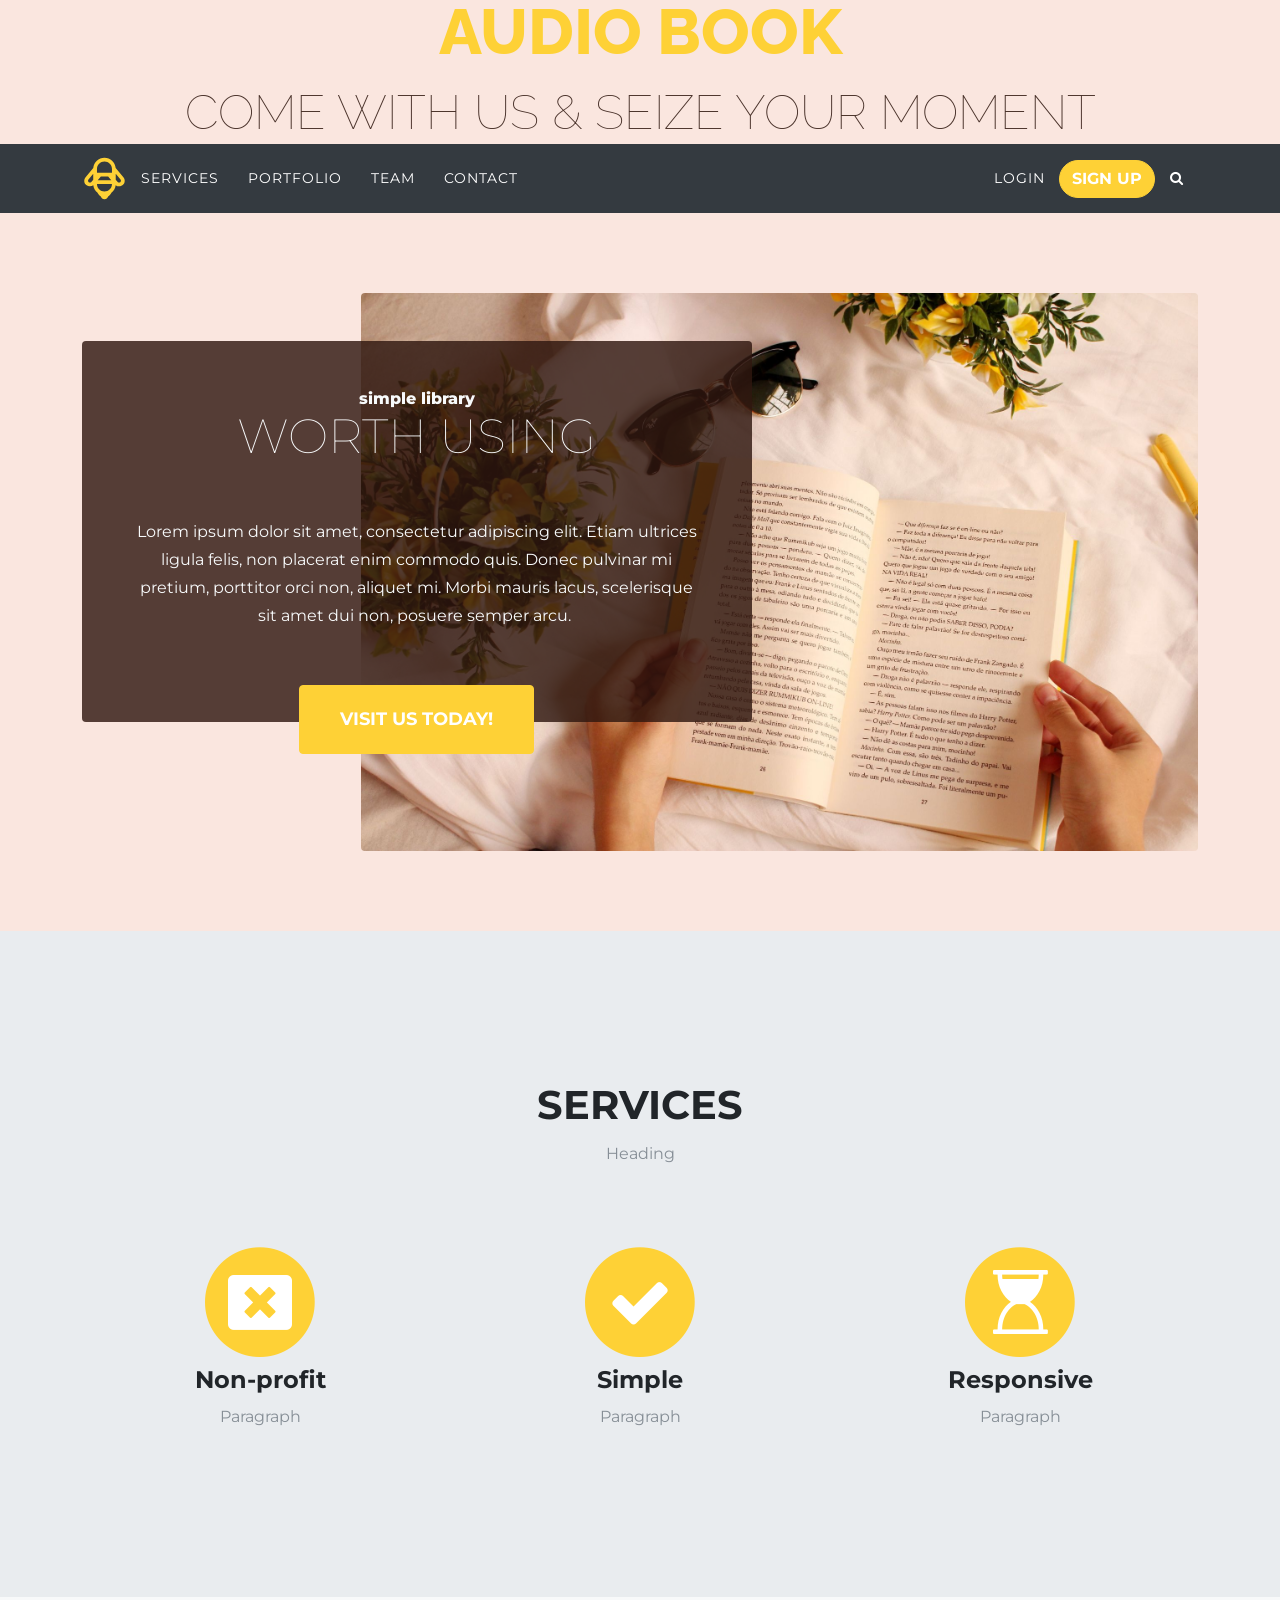
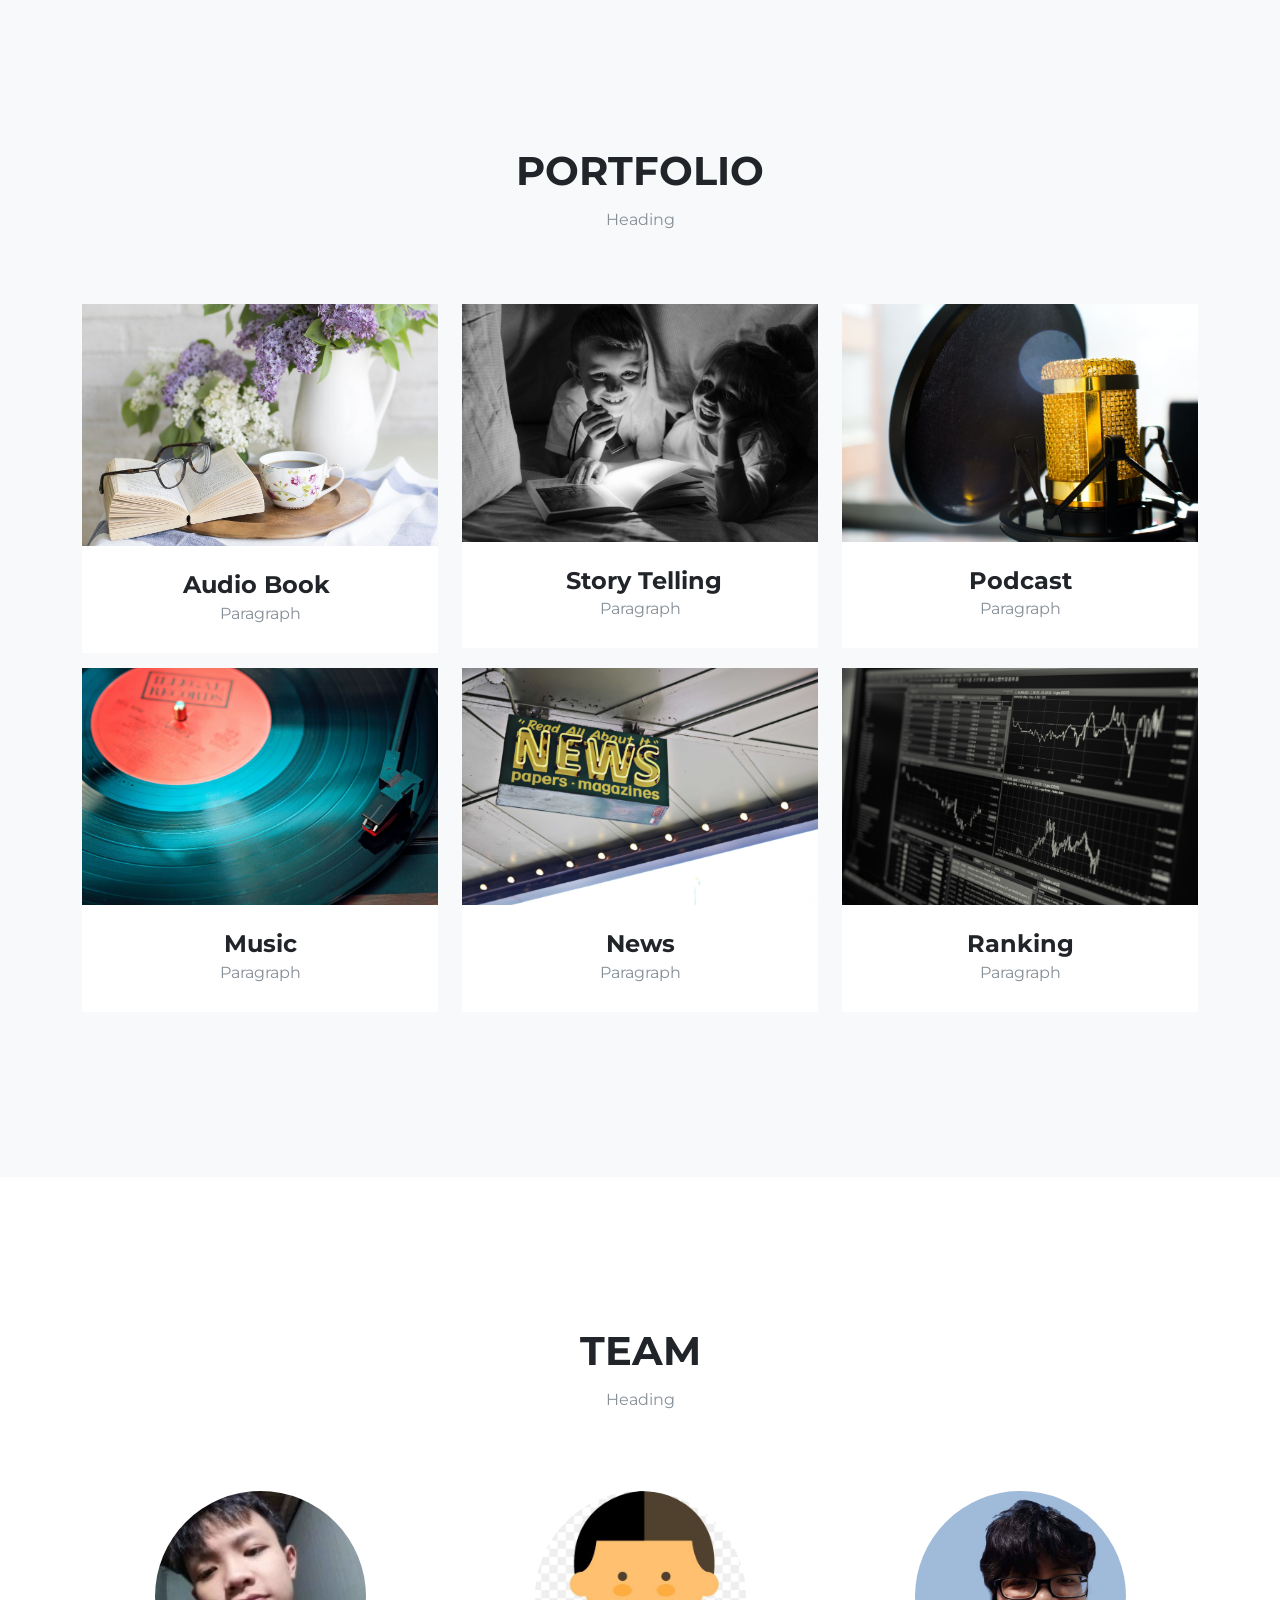
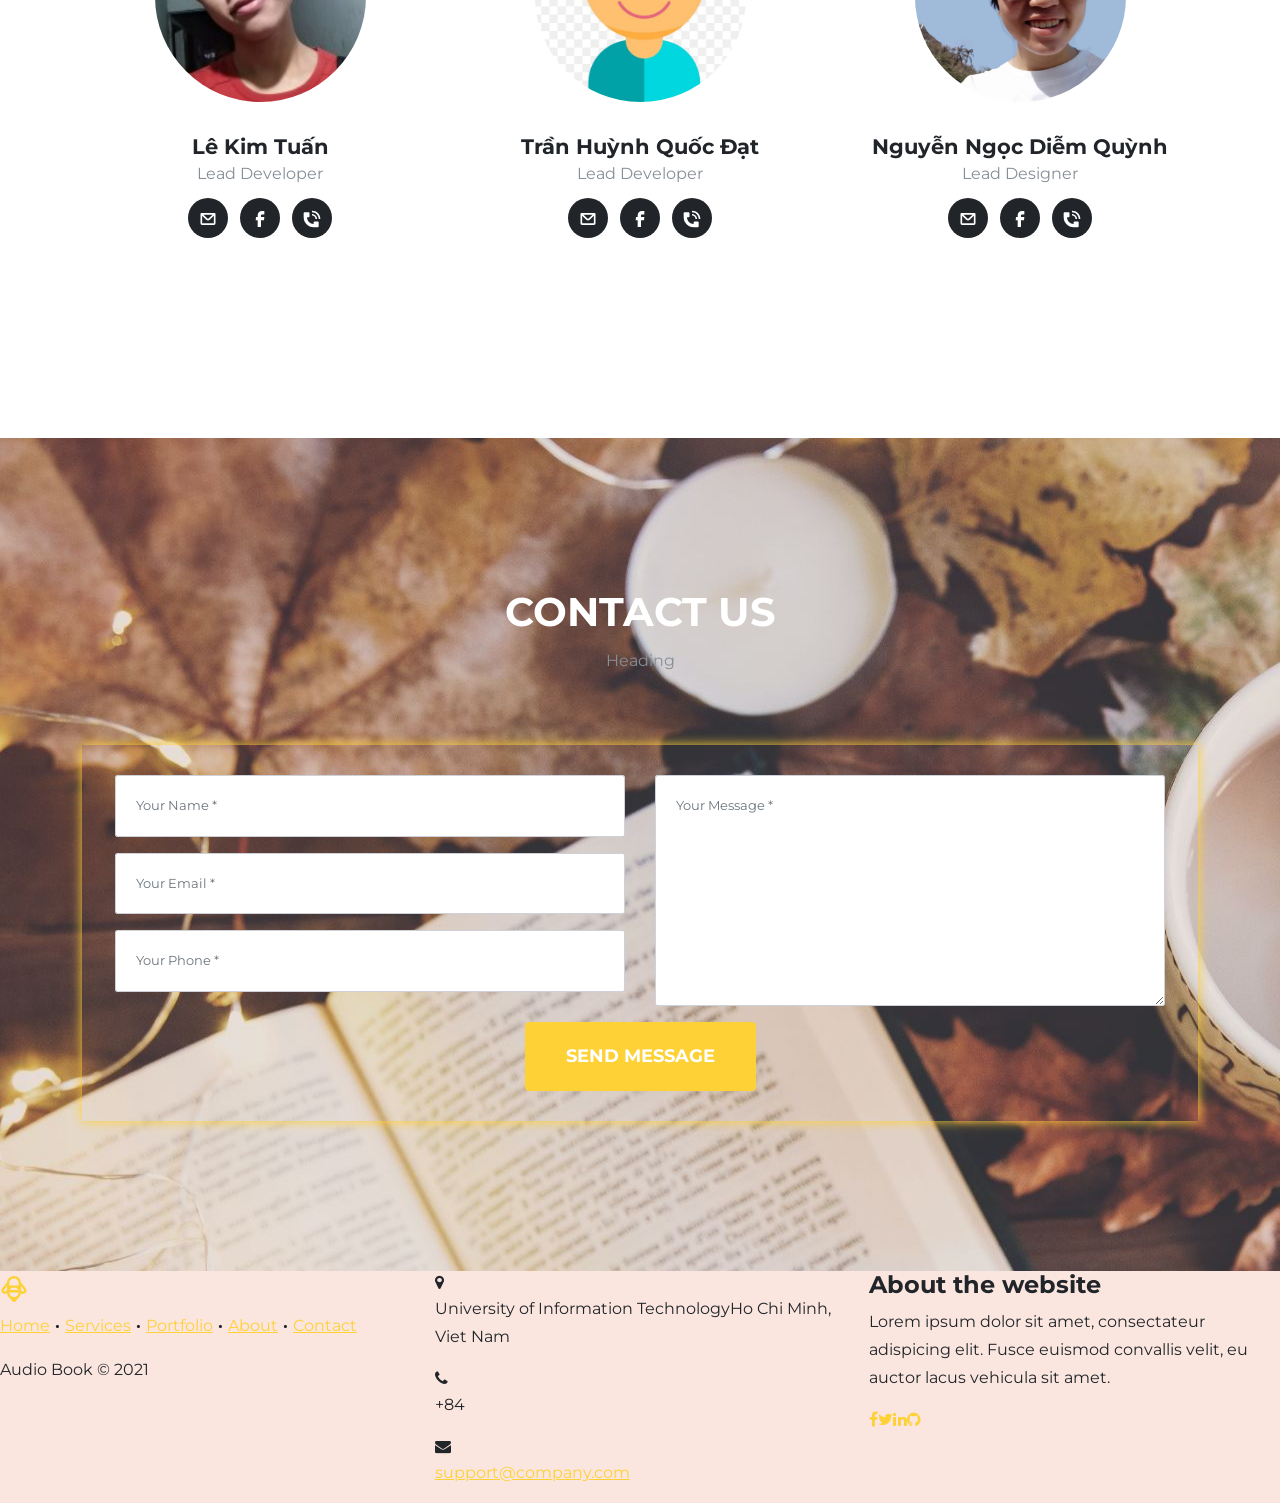
==== commit d994ffee: "player + profile + loginagain" ====
--- a/frontend/index.html
+++ b/frontend/index.html
@@ -13,6 +13,7 @@
     <link rel="stylesheet" href="assets/fonts/font-awesome.min.css">
     <link rel="stylesheet" href="assets/fonts/material-icons.min.css">
     <link rel="stylesheet" href="assets/css/-Login-form-Page-BS4-.css">
+    <link rel="stylesheet" href="assets/css/Account-setting-or-edit-profile.css">
     <link rel="stylesheet" href="assets/css/book.css">
     <link rel="stylesheet" href="assets/css/Brands.css">
     <link rel="stylesheet" href="assets/css/Footer-Clean.css">
@@ -48,7 +49,7 @@
     <section class="page-section clearfix">
         <div class="container">
             <div class="intro"><img class="img-fluid intro-img mb-3 mb-lg-0 rounded" src="assets/img/pexels-aline-viana-prado-2465877.jpg">
-                <div class="text-center intro-text p-5 rounded bg-faded" style="color: rgb(248,250,251);">
+                <div class="text-center intro-text p-5 rounded bg-faded" style="color: rgb(248,250,251);background: rgba(47,23,15,0.81);">
                     <h2 class="section-heading mb-4"><span class="section-heading-upper">simple library</span><span class="text-uppercase section-heading-lower">worth using</span></h2>
                     <p class="mb-3"><br>Lorem ipsum dolor sit amet, consectetur adipiscing elit. Etiam ultrices ligula felis, non placerat enim commodo quis. Donec pulvinar mi pretium, porttitor orci non, aliquet mi. Morbi mauris lacus, scelerisque sit amet dui non, posuere semper arcu.&nbsp;<br><br></p>
                     <div class="mx-auto intro-button"><a class="btn btn-primary text-uppercase btn-xl" role="button" href="#portfolio">Visit Us Today!</a></div>
@@ -280,6 +281,8 @@
     </footer>
     <script src="assets/bootstrap/js/bootstrap.min.js"></script>
     <script src="assets/js/agency.js"></script>
+    <script src="assets/js/book-lists.js"></script>
+    <script src="assets/js/script.js"></script>
 </body>
 
 </html>
--- a/frontend/assets/css/-Login-form-Page-BS4-.css
+++ b/frontend/assets/css/-Login-form-Page-BS4-.css
@@ -73,3 +73,6 @@
   color: rgba(47,23,15,0.88);
 }
 
+.profile {
+}
+
--- a/frontend/assets/css/Account-setting-or-edit-profile.css
+++ b/frontend/assets/css/Account-setting-or-edit-profile.css
@@ -0,0 +1,73 @@
+.account-settings .user-profile {
+  margin: 0 0 1rem 0;
+  padding-bottom: 1rem;
+  text-align: center;
+}
+
+.account-settings .user-profile .user-avatar {
+  margin: 0 0 1rem 0;
+}
+
+.account-settings .user-profile .user-avatar img {
+  width: 150px;
+  height: 150px;
+  -webkit-border-radius: 100px;
+  -moz-border-radius: 100px;
+  border-radius: 100px;
+}
+
+@media (min-width: 992px) {
+  .account-settings .user-profile .user-avatar img {
+    width: 250px;
+    height: 250px;
+    -webkit-border-radius: 100px;
+    -moz-border-radius: 100px;
+    border-radius: 150px;
+  }
+}
+
+.account-settings .user-profile h5.user-name {
+  margin: 0 0 0.5rem 0;
+}
+
+.form-control {
+  border: 1px solid #cfd1d8;
+  -webkit-border-radius: 2px;
+  -moz-border-radius: 2px;
+  border-radius: 2px;
+  font-size: .825rem;
+  color: #2e323c;
+}
+
+.card {
+  -webkit-border-radius: 5px;
+  -moz-border-radius: 5px;
+  border-radius: 5px;
+  border: 0;
+  margin-bottom: 1rem;
+}
+
+.profile {
+  align-items: center;
+  justify-content: center;
+  min-height: 100vh;
+  background: linear-gradient(180deg, #fdbe83 0%, #c8a3b5 50%, #2f4e68 100%);
+}
+
+.ctF-profile {
+  box-shadow: 0px 0px 11px rgb(49,55,61);
+  backdrop-filter: blur(40px);
+  background: rgba(207,209,216,0.63);
+}
+
+.card {
+  margin-top: 10px;
+  box-shadow: 0px 0px 11px rgb(49,55,61);
+  backdrop-filter: blur(40px);
+  background: rgba(207,209,216,0.63);
+}
+
+h6.prf {
+  color: rgba(47,23,15,0.88);
+}
+
--- a/frontend/assets/css/player.css
+++ b/frontend/assets/css/player.css
@@ -1,21 +1,29 @@
 .player {
-  display: flex;
-  align-items: center;
+  background: linear-gradient(180deg, #fdbe83 0%, #c8a3b5 50%, #2f4e68 100%);
   justify-content: center;
-  min-height: 100vh;
-  background: linear-gradient(10deg, #fcb886 0%, #12727d 100%, #894329 50%);
+}
+
+.wrapper {
+  width: 300px;
+  background-color: rgba(255,255,255,0.23);
+  box-shadow: 0px 6px 15px #393f4b;
+  border-radius: 15px;
+  padding: 25px 30px;
+  position: relative;
+  overflow: hidden;
+  backdrop-filter: blur(40px);
 }
 
 @media (min-width: 768px) {
   .wrapper {
     width: 830px;
-    background: #fff;
-    box-shadow: 0px 6px 15px #515c6f;
+    background-color: rgba(255,255,255,0.23);
+    box-shadow: 0px 6px 15px #393f4b;
     border-radius: 15px;
     padding: 25px 30px;
     position: relative;
     overflow: hidden;
-    background: linear-gradient(10deg, rgb(252,184,134) 0%, rgb(18,114,125) 100%, rgb(137,67,41) 50%);
+    backdrop-filter: blur(40px);
   }
 }
 
@@ -36,14 +44,14 @@
 
 .top-bar span {
   font-size: 18px;
-  color: #515c6f;
+  color: #161c26;
 }
 
 .img-area {
   height: 256px;
   width: 100%;
   border-radius: 15px;
-  box-shadow: 0px 6px 15px #515c6f;
+  box-shadow: 0px 6px 15px #262c34;
   overflow: hidden;
   margin-top: 25px;
 }
@@ -63,12 +71,14 @@
 .book-details .name {
   font-size: 21px;
   margin-bottom: 0px;
+  color: rgb(0,0,0);
 }
 
 .book-details .author {
-  opacity: 0.9;
+  opacity: 0.90;
   font-size: 18px;
   margin-bottom: 0px;
+  color: rgb(16,18,20);
 }
 
 .progress-area {
@@ -83,7 +93,7 @@
   height: 100%;
   width: 50%;
   border-radius: inherit;
-  background: linear-gradient(90deg, #fcb886 0%, #12727d 100%, #894329 50%);
+  background: linear-gradient(90deg, #b28474 0%, #0b1320 100%);
   position: relative;
 }
 
@@ -122,7 +132,7 @@
 .controls i {
   font-size: 28px;
   user-select: none;
-  background: linear-gradient(90deg, #1eb6f5 0%, #203550 100%);
+  background: linear-gradient(90deg, #b28474 0%, #0b1320 100%);
   background-clip: text;
   -webkit-background-clip: text;
   -webkit-text-fill-color: transparent;
@@ -143,8 +153,8 @@
 .controls .play-pause {
   height: 54px;
   width: 54px;
-  background: linear-gradient(90deg, #fff 0%, #cecaca 100%);
-  box-shadow: 0 0 5px #1eb6f5;
+  background: linear-gradient(#e6d9d7 0%, #cecaca 100%);
+  box-shadow: 0 0 5px #304655;
   border-radius: 50%;
   display: flex;
   justify-content: center;
@@ -157,7 +167,7 @@
   content: "";
   position: absolute;
   border-radius: inherit;
-  background: linear-gradient(90deg, #1eb6f5 0%, #203550 100%);
+  background: linear-gradient(90deg, #b28474 0%, #0b1320 100%);
 }
 
 .play-pause i {
@@ -248,3 +258,14 @@
   width: 0px;
 }
 
+h6 .prf .mb-2 .text-primary {
+  color: rgba(47,23,15,0.88);
+}
+
+.fplayer {
+  align-items: center;
+  justify-content: center;
+  min-height: 100vh;
+  display: flex;
+}
+
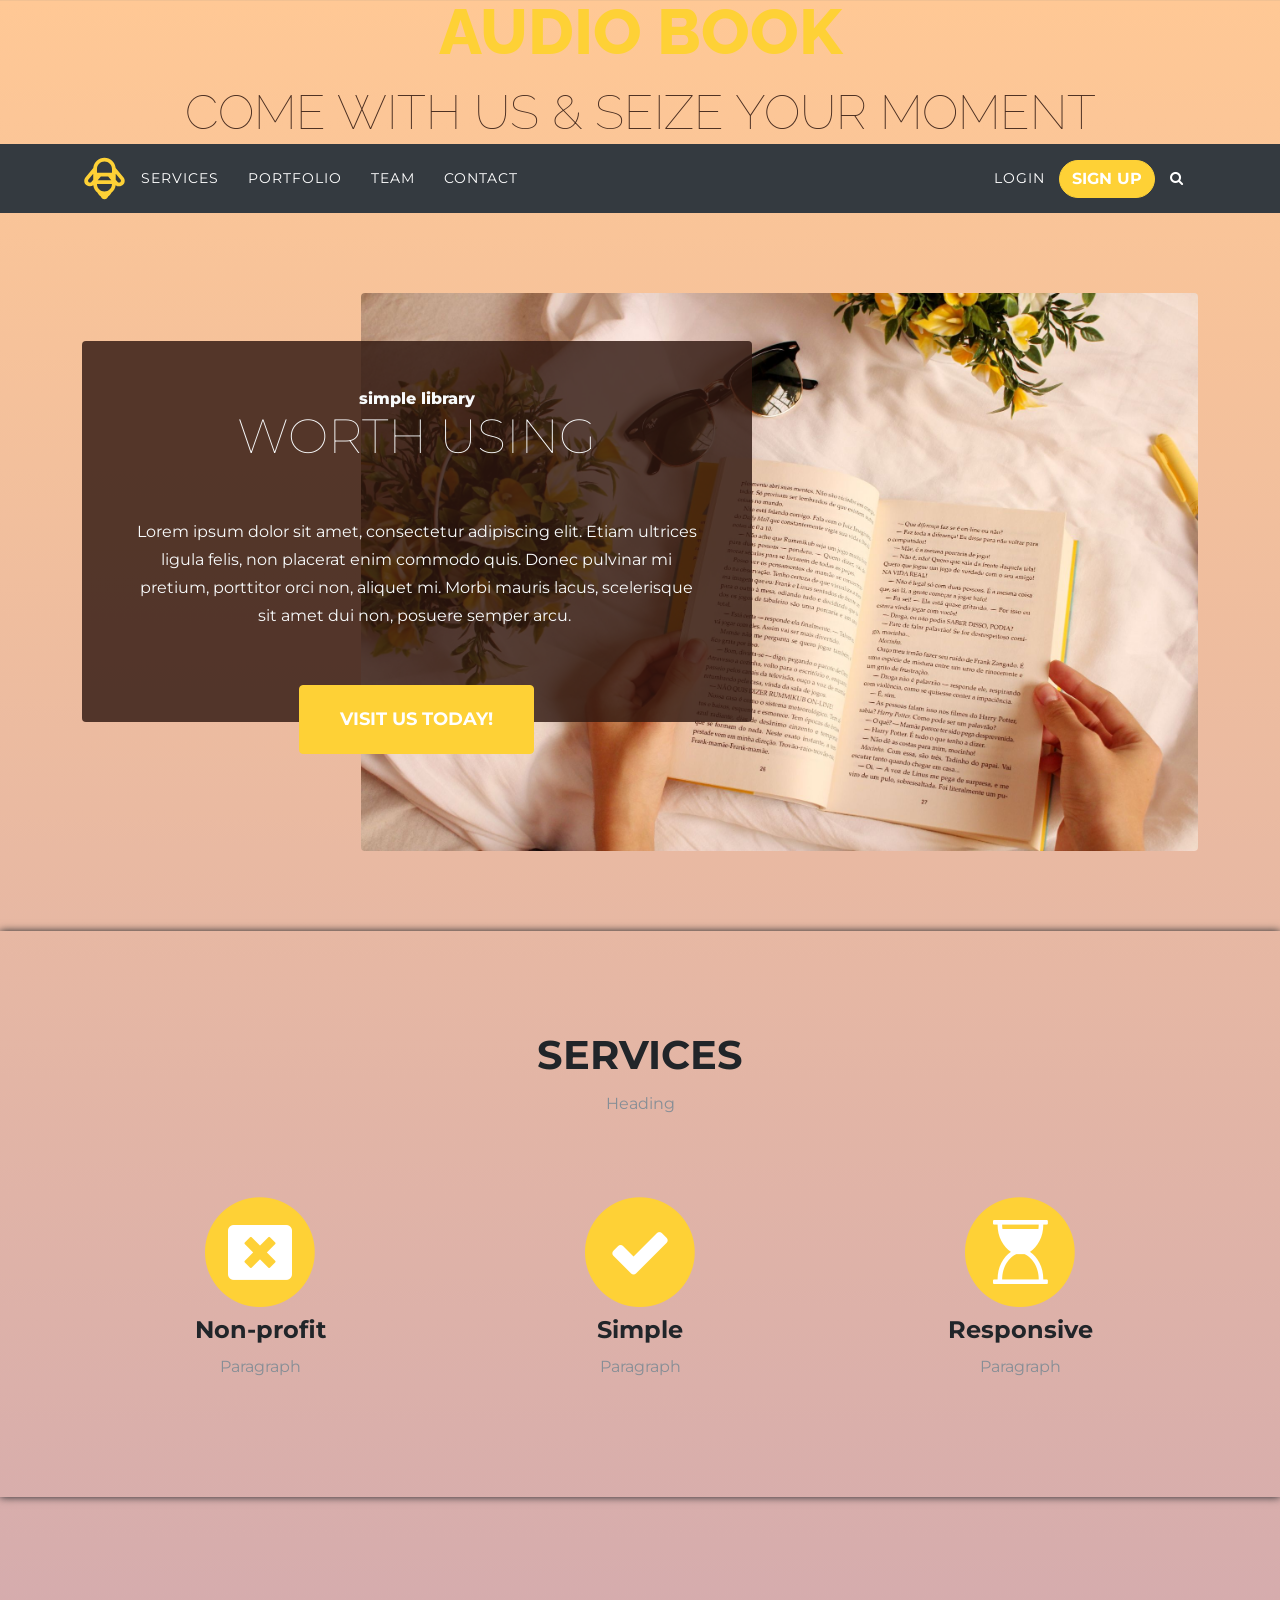
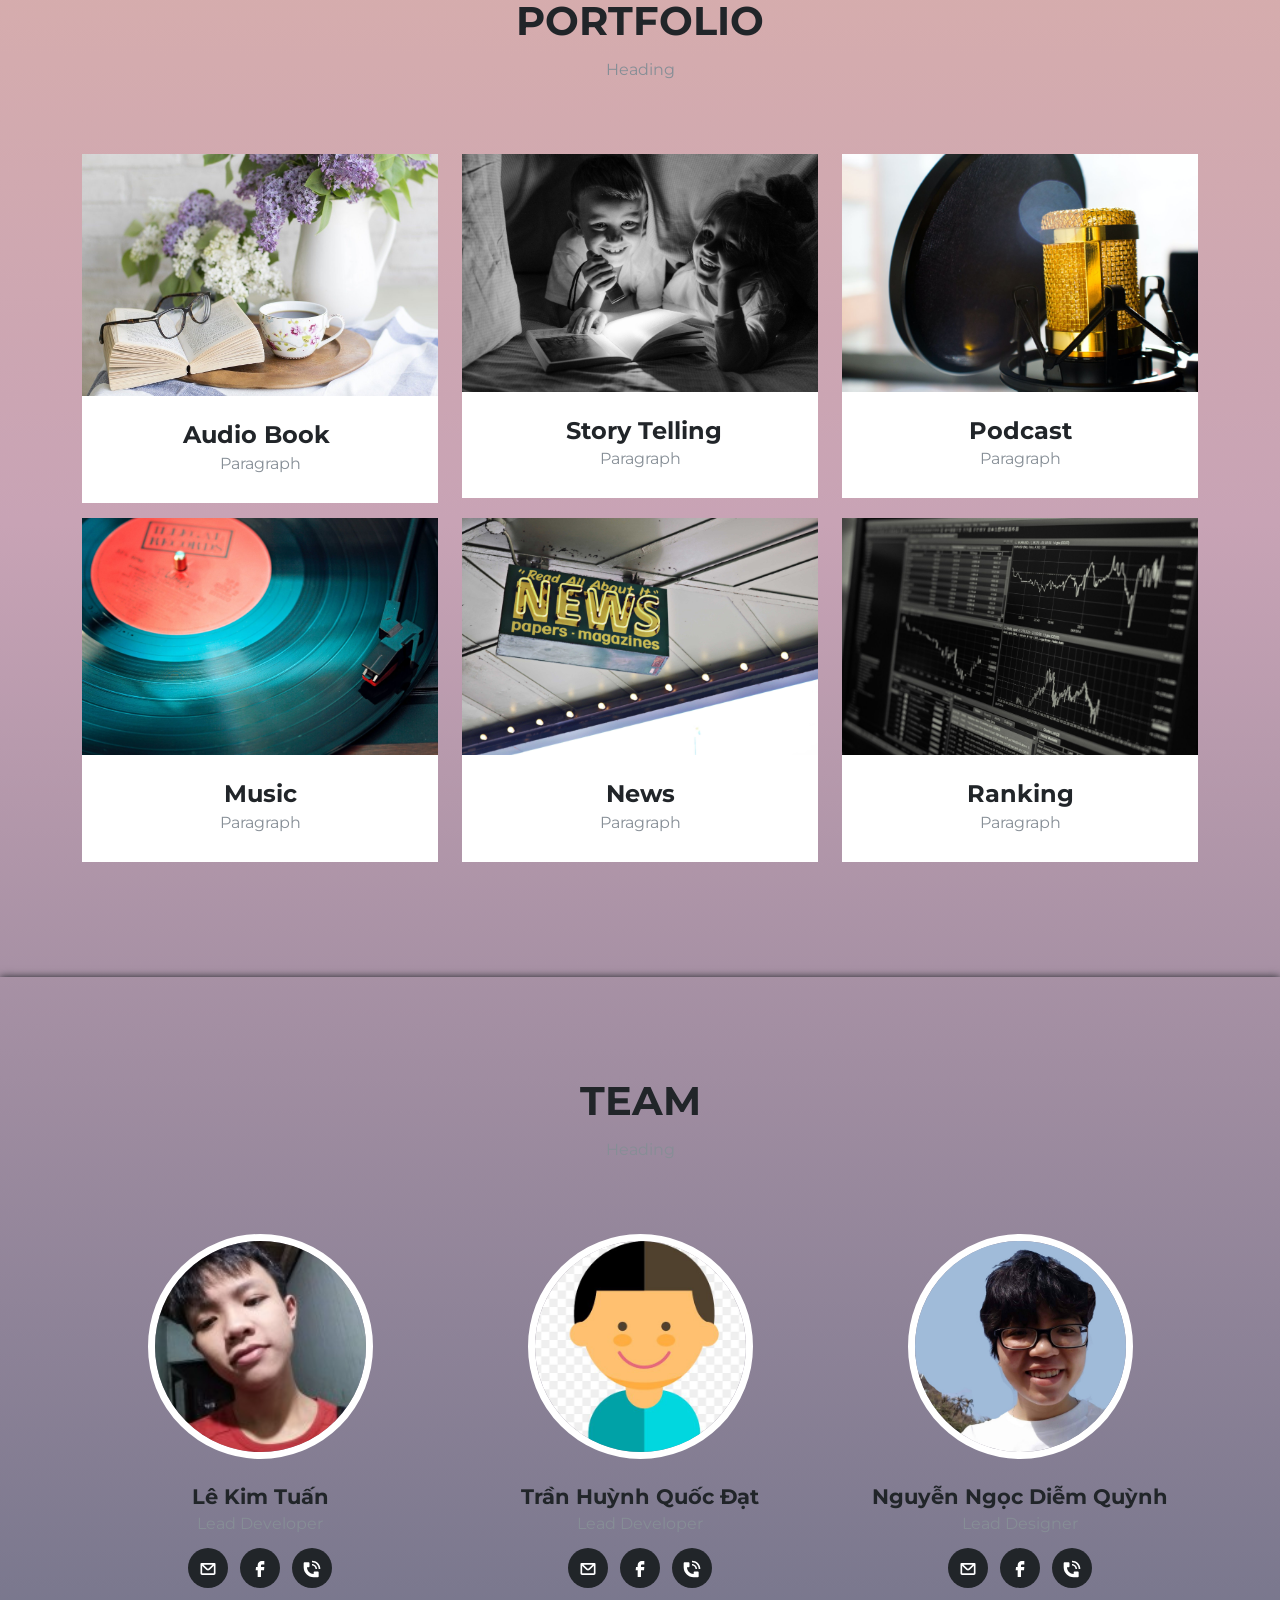
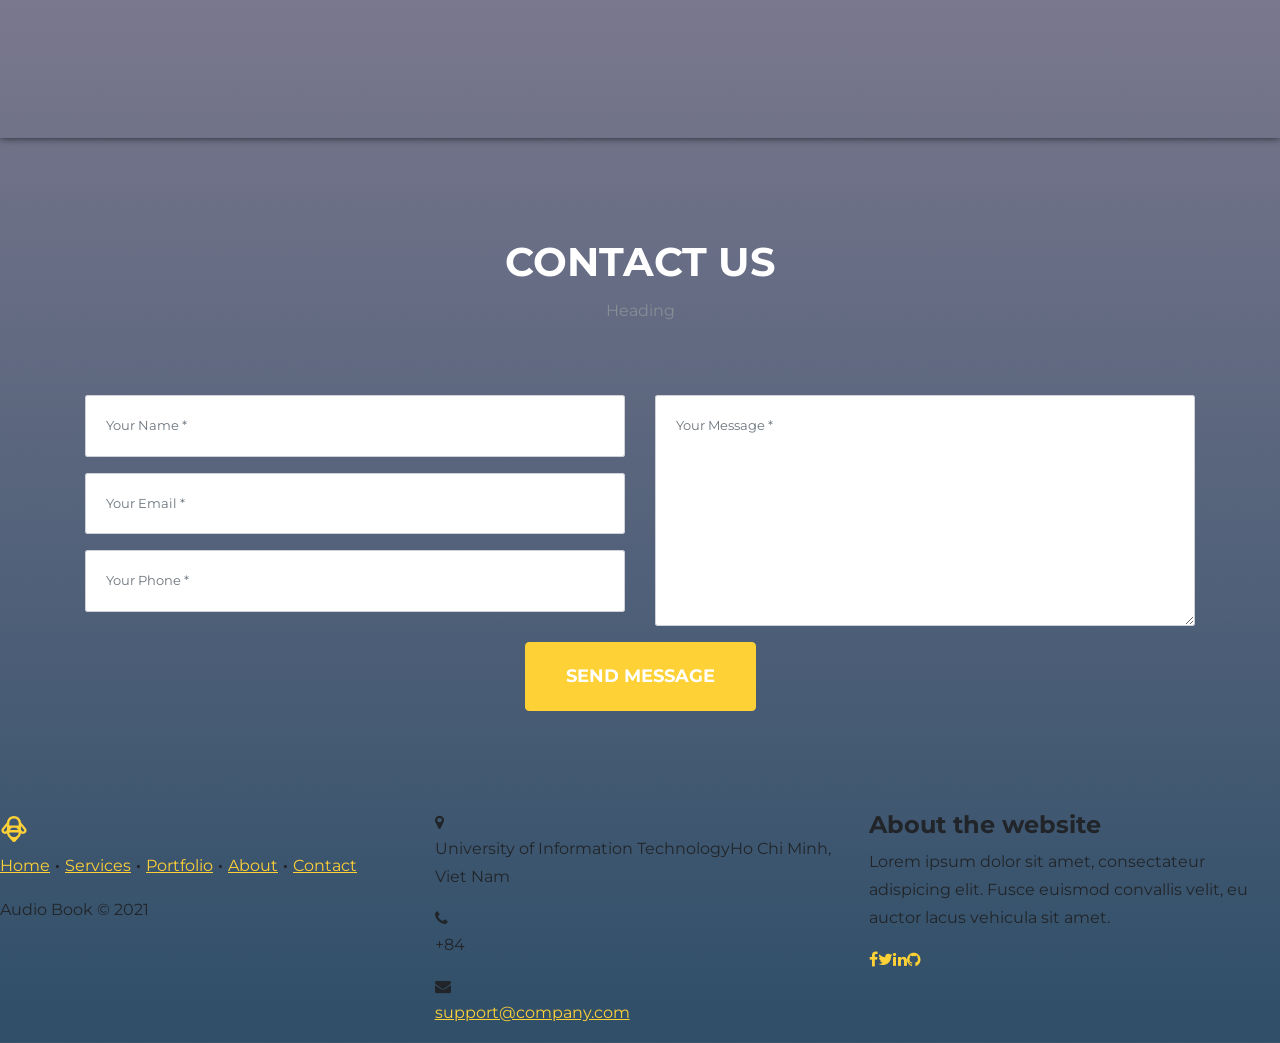
==== commit faf0335a: "synchronous background and add rating feature in player.html" ====
--- a/frontend/index.html
+++ b/frontend/index.html
@@ -57,7 +57,7 @@
             </div>
         </div>
     </section>
-    <section id="services" style="padding: 150px 0px;background: rgb(233,236,239);">
+    <section id="services">
         <div class="container">
             <div class="row">
                 <div class="col-lg-12 text-center">
@@ -66,22 +66,22 @@
                 </div>
             </div>
             <div class="row text-center">
-                <div class="col-md-4"><span class="fa-stack fa-4x">Tt<i class="fa fa-circle fa-stack-2x text-primary" style="color: #c29e85;"></i><i class="fa fa-window-close fa-stack-1x fa-inverse"></i></span>
+                <div class="col-md-4 colservices"><span class="fa-stack fa-4x">Tt<i class="fa fa-circle fa-stack-2x text-primary" style="color: #c29e85;"></i><i class="fa fa-window-close fa-stack-1x fa-inverse"></i></span>
                     <h4 class="section-heading">Non-profit</h4>
                     <p class="text-muted">Paragraph</p>
                 </div>
-                <div class="col-md-4"><span class="fa-stack fa-4x">Tt<i class="fa fa-circle fa-stack-2x text-primary"></i><i class="fa fa-check fa-stack-1x fa-inverse"></i></span>
+                <div class="col-md-4 colservices"><span class="fa-stack fa-4x">Tt<i class="fa fa-circle fa-stack-2x text-primary"></i><i class="fa fa-check fa-stack-1x fa-inverse"></i></span>
                     <h4 class="section-heading">Simple</h4>
                     <p class="text-muted">Paragraph</p>
                 </div>
-                <div class="col-md-4"><span class="fa-stack fa-4x">Tt<i class="fa fa-circle fa-stack-2x text-primary"></i><i class="fa fa-hourglass-start fa-stack-1x fa-inverse"></i></span>
+                <div class="col-md-4 colservices"><span class="fa-stack fa-4x">Tt<i class="fa fa-circle fa-stack-2x text-primary"></i><i class="fa fa-hourglass-start fa-stack-1x fa-inverse"></i></span>
                     <h4 class="section-heading">Responsive</h4>
                     <p class="text-muted">Paragraph</p>
                 </div>
             </div>
         </div>
     </section>
-    <section class="bg-light" id="portfolio" style="padding: 150px 0px;background: rgb(219,226,234);">
+    <section id="portfolio">
         <div class="container">
             <div class="row">
                 <div class="col-lg-12 text-center">
@@ -153,7 +153,7 @@
             </div>
         </div>
     </section>
-    <section id="team" style="padding: 150px 0px;">
+    <section id="team">
         <div class="container">
             <div class="row">
                 <div class="col-lg-12 text-center">
@@ -222,7 +222,7 @@
             </div>
         </div>
     </section>
-    <section id="contact" style="padding: 150px 0px;">
+    <section id="contact">
         <div class="container">
             <div class="row">
                 <div class="col-lg-12 text-center">
@@ -282,6 +282,7 @@
     <script src="assets/bootstrap/js/bootstrap.min.js"></script>
     <script src="assets/js/agency.js"></script>
     <script src="assets/js/book-lists.js"></script>
+    <script src="assets/js/rating.js"></script>
     <script src="assets/js/script.js"></script>
 </body>
 
--- a/frontend/assets/css/-Login-form-Page-BS4-.css
+++ b/frontend/assets/css/-Login-form-Page-BS4-.css
@@ -5,7 +5,7 @@
 #login-block {
   -webkit-box-shadow: 0px 0px 45px 0px rgba(0,0,0,0.4);
   -moz-box-shadow: 0px 0px 45px 0px rgba(0,0,0,0.4);
-  box-shadow: 0px 0px 45px 0px rgba(0,0,0,0.4);
+  box-shadow: 0px 0px 45px 0px #00000066;
   z-index: 2;
 }
 
@@ -43,22 +43,6 @@
   }
 }
 
-form {
-}
-
-@media (min-width: 992px) {
-  form {
-    box-shadow: 0px 0px 11px #fed136;
-    padding: 30px;
-  }
-}
-
-@media (min-width: 768px) {
-  #login-block {
-    box-shadow: none;
-  }
-}
-
 @media (min-width: 1400px) {
   .section-heading.book {
     padding-bottom: 0px;
@@ -73,6 +57,9 @@
   color: rgba(47,23,15,0.88);
 }
 
-.profile {
+.w-lg-75.w-xl-50 {
+  filter: blur(0px);
+  box-shadow: 0px 0px 1px rgb(0,0,0);
+  padding: 20px;
 }
 
--- a/frontend/assets/css/index.css
+++ b/frontend/assets/css/index.css
@@ -55,7 +55,7 @@
 }
 
 #page-top {
-  background-color: #fae6df;
+  background: linear-gradient(180deg, #ffc895 0%, #c8a3b5 50%, #2f4e68 100%);
 }
 
 .page-section {
@@ -186,11 +186,6 @@
   color: #cba72b;
 }
 
-#team {
-  background-color: #fff;
-  padding-top: 50px;
-}
-
 section#contact .section-heading {
   color: #fff;
 }
@@ -298,16 +293,6 @@
   color: #000;
   background-color: #feda5e;
   border-color: #fed64a;
-}
-
-#contact {
-  background-image: url("pexels-olya-kobruseva-6794049.jpg");
-}
-
-@media (min-width: 768px) {
-  #contact {
-    background-image: url("../../assets/img/pexels-carmela-dinardo-1669648.jpg");
-  }
 }
 
 svg.hover {
@@ -421,3 +406,25 @@
   color: #fed136 !important;
 }
 
+#services {
+  box-shadow: 0px 0px 8px rgb(33, 37, 41);
+  padding: 100px 0px;
+}
+
+#team {
+  box-shadow: 0px 0px 8px rgb(33, 37, 41);
+  padding: 100px 0px;
+}
+
+.colservices:not:first-child {
+  margin-left: 5px;
+}
+
+#contact {
+  padding: 100px 0px;
+}
+
+#portfolio {
+  padding: 100px 0px;
+}
+
--- a/frontend/assets/css/player.css
+++ b/frontend/assets/css/player.css
@@ -269,3 +269,140 @@
   display: flex;
 }
 
+.rating {
+  position: relative;
+  width: 400px;
+  background: #111;
+  padding: 20px 30px;
+  border: 1px solid #444;
+  border-radius: 5px;
+  display: flex;
+  align-items: center;
+  justify-content: center;
+  flex-direction: column;
+}
+
+.rating .star-widget input {
+  display: none;
+}
+
+.star-widget label {
+  font-size: 40px;
+  color: #444;
+  padding: 10px;
+  float: right;
+  transition: all 0.2s ease;
+}
+
+input:not(:checked) ~ label:hover, input:not(:checked) ~ label:hover ~ label {
+  color: #fed136;
+}
+
+input:checked ~ label {
+  color: #fed136;
+}
+
+input#rate-5:checked ~ label {
+  color: #fe7;
+  text-shadow: 0 0 20px #952;
+}
+
+form header {
+  width: 100%;
+  font-size: 25px;
+  color: #fe7;
+  font-weight: 500;
+  margin: 5px 0 20px 0;
+  text-align: center;
+  transition: all 0.2s ease;
+}
+
+#rate-1:checked ~ form header:before {
+  content: "just hate it";
+}
+
+#rate-2:checked ~ form header:before {
+  content: "don't like it";
+}
+
+#rate-3:checked ~ form header:before {
+  content: "awesome";
+}
+
+#rate-4:checked ~ form header:before {
+  content: "like it";
+}
+
+#rate-5:checked ~ form header:before {
+  content: "really love it";
+}
+
+form .textarea {
+  height: 100px;
+  width: 100%;
+  overflow: hidden;
+}
+
+form .textarea textarea {
+  height: 100%;
+  width: 100%;
+  outline: none;
+  border: 1px solid #333;
+  background: #222;
+  color: #eee;
+  padding: 10px;
+  font-size: 17px;
+  resize: none;
+}
+
+form .ratebtn {
+  height: 45px;
+  width: 100%;
+  margin: 15px 0;
+}
+
+form .ratebtn button {
+  height: 100%;
+  width: 100%;
+  border: 1px solid #444;
+  outline: none;
+  background: #222;
+  color: #999;
+  font-size: 17px;
+  font-weight: 500;
+  text-transform: uppercase;
+  cursor: pointer;
+  transition: all 0.3s ease;
+}
+
+.rating form {
+  display: none;
+}
+
+input:checked ~ form {
+  display: block;
+}
+
+.rating .text {
+  font-size: 25px;
+  color: #666;
+  font-weight: 500;
+}
+
+.rating .edit {
+  position: absolute;
+  top: 5px;
+  right: 10px;
+  font-size: 16px;
+  color: #666;
+  font-weight: 500;
+}
+
+.rating .post {
+  display: none;
+}
+
+.rating .edit:hover {
+  text-decoration: underline;
+}
+
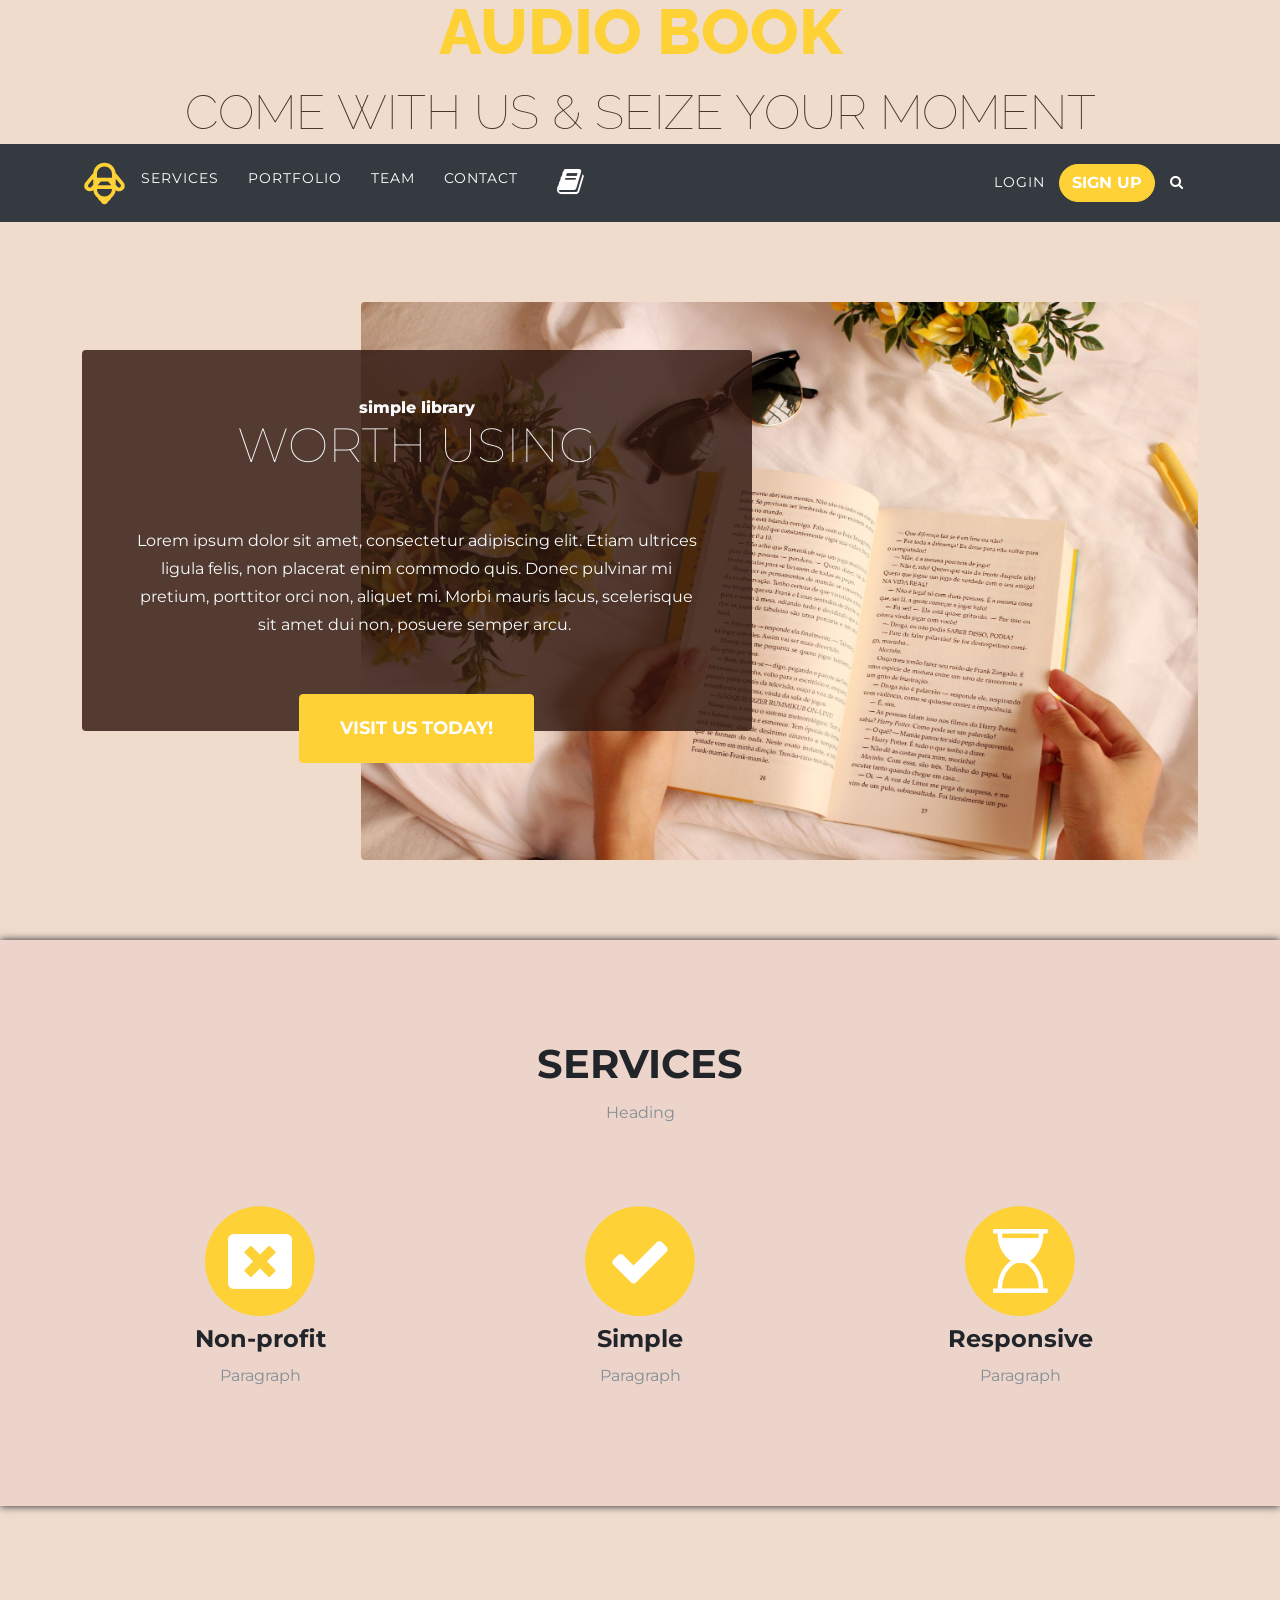
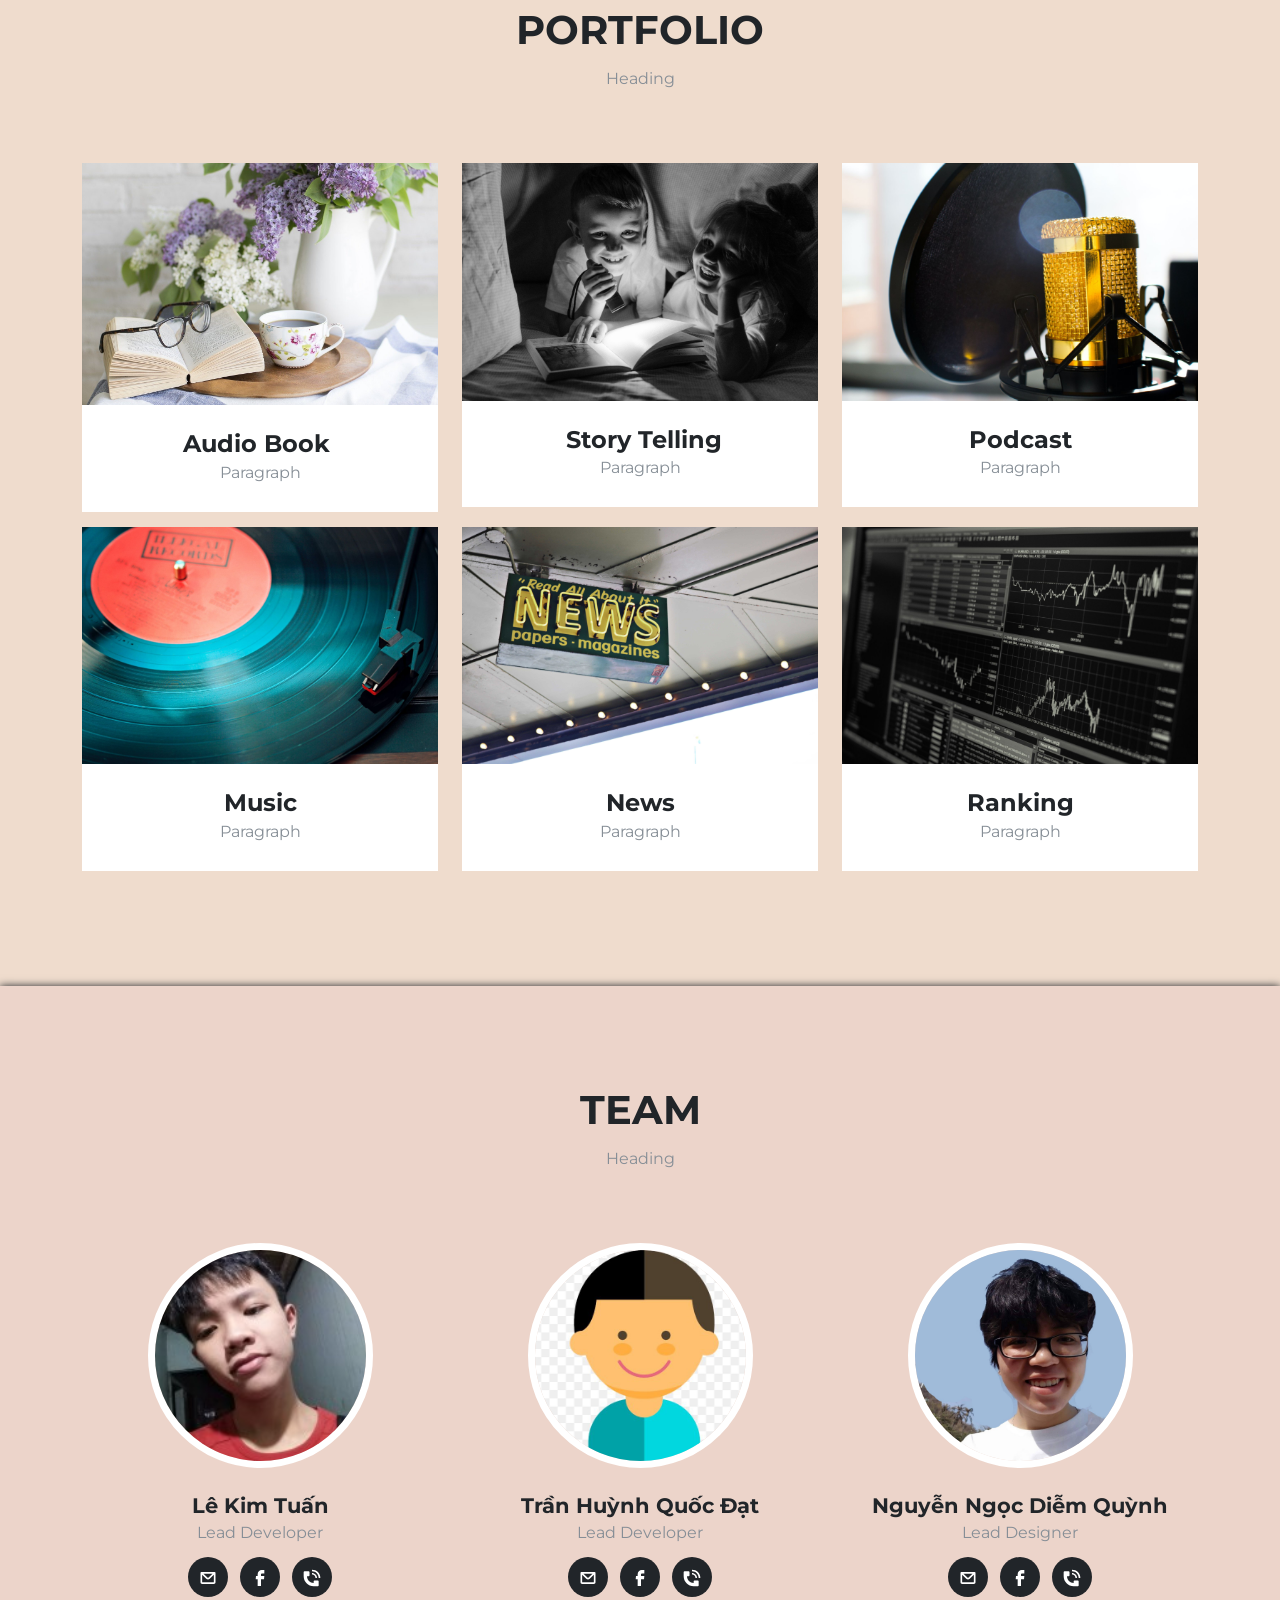
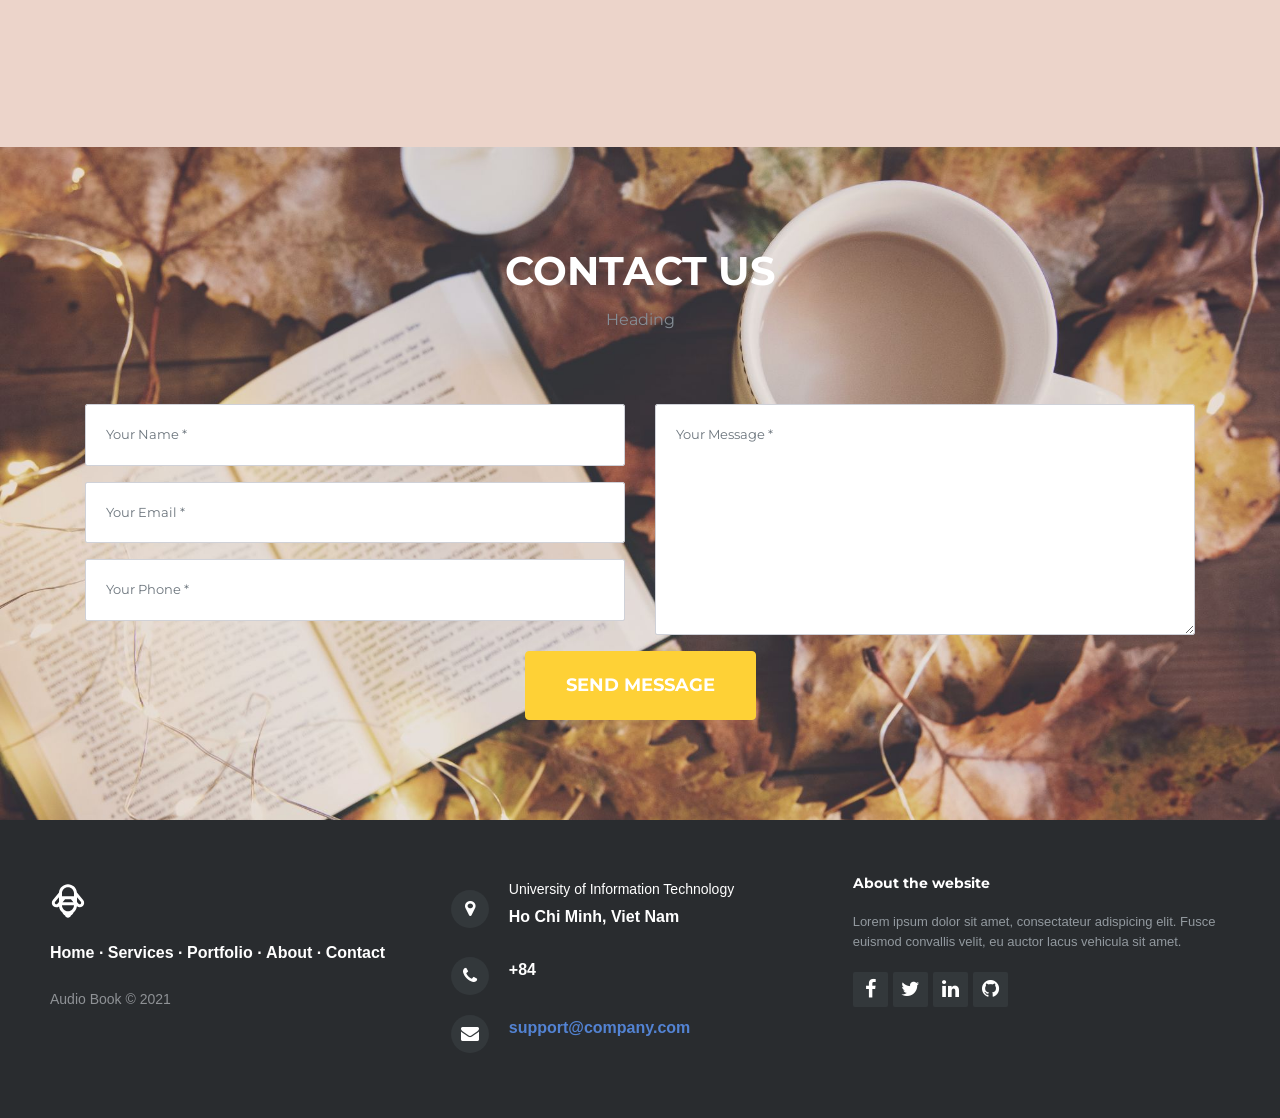
==== commit bcff994f: "syn theme & edit kindofbook" ====
--- a/frontend/index.html
+++ b/frontend/index.html
@@ -17,6 +17,7 @@
     <link rel="stylesheet" href="assets/css/book.css">
     <link rel="stylesheet" href="assets/css/Brands.css">
     <link rel="stylesheet" href="assets/css/Footer-Clean.css">
+    <link rel="stylesheet" href="https://cdnjs.cloudflare.com/ajax/libs/animate.css/3.5.2/animate.min.css">
     <link rel="stylesheet" href="assets/css/index.css">
     <link rel="stylesheet" href="assets/css/Login-Form-Dark.css">
     <link rel="stylesheet" href="assets/css/player.css">
@@ -26,7 +27,7 @@
 </head>
 
 <body id="page-top" data-bs-spy="scroll" data-bs-target="#mainNav" data-bs-offset="54">
-    <h1 class="text-center text-white d-none d-lg-block site-heading" style="margin: 30px 0px;margin-top: 0px;margin-bottom: 0px;"><span class="text-primary site-heading-upper mb-3" style="margin: 0px;margin-bottom: 0px;color: rgba(47,23,15,0.65);">AUDIO BOOK</span><span class="site-heading-lower" style="color: rgba(47,23,15,0.88);">COME WITH US &amp; SEIZE YOUR MOMENT</span></h1>
+    <h1 class="text-center text-white d-none d-lg-block site-heading" style="margin: 30px 0px;margin-top: 0px;margin-bottom: 0px;"><span class="text-primary site-heading-upper mb-3" style="margin: 0px;margin-bottom: 0px;color: rgba(47,23,15,0.65);">AUDIO BOOK<a href="Book.html"></a></span><span class="site-heading-lower" style="color: rgba(47,23,15,0.88);">COME WITH US &amp; SEIZE YOUR MOMENT</span></h1>
     <nav class="navbar navbar-dark navbar-expand-lg sticky-top bg-dark" id="mainNav" style="opacity: 1;">
         <div class="container"><a class="logo" href="#page-top"><svg xmlns="http://www.w3.org/2000/svg" width="1em" height="1em" viewBox="0 0 24 24" fill="none" class="align-content-start" style="width: 45px;height: 45px;opacity: 1;">
                     <path fill-rule="evenodd" clip-rule="evenodd" d="M17.9513 15.571C17.7695 17.2187 16.9205 18.6654 15.6805 19.635C15.332 20.4692 14.7092 21.1601 13.9247 21.5951C13.7025 22.4574 12.9196 23.0944 11.9879 23.0944C11.0562 23.0944 10.2733 22.4574 10.0511 21.5951C9.26672 21.1602 8.64392 20.4693 8.29547 19.6353C7.05955 18.6691 6.21203 17.229 6.02621 15.5883C4.93527 16.4161 3.37955 16.4118 2.28618 15.4944C1.01696 14.4294 0.851409 12.5371 1.91641 11.2679L6.00966 6.38975C6.27125 3.31753 8.84785 0.905579 11.9878 0.905579C15.1166 0.905579 17.6861 3.30046 17.9631 6.35711L22.0837 11.2679C23.1487 12.5371 22.9831 14.4294 21.7139 15.4944C20.613 16.4182 19.0433 16.4161 17.9513 15.571ZM15.6254 12.9056L13.9472 10.9056H10.0529L8.37467 12.9056H15.6254ZM17.9878 12.6095L19.0195 13.839C19.3745 14.2621 20.0053 14.3173 20.4283 13.9623C20.8514 13.6073 20.9066 12.9765 20.5516 12.5535L17.9878 9.49803V12.6095ZM15.9878 8.90558V6.90558C15.9878 4.69644 14.1969 2.90558 11.9878 2.90558C9.77865 2.90558 7.98779 4.69644 7.98779 6.90558V8.90558H15.9878ZM4.98059 13.839L5.98779 12.6387V9.52726L3.4485 12.5535C3.0935 12.9765 3.14869 13.6073 3.57176 13.9623C3.99483 14.3173 4.62559 14.2621 4.98059 13.839ZM11.9878 18.9056C9.77865 18.9056 7.98779 17.1147 7.98779 14.9056H15.9878C15.9878 17.1147 14.1969 18.9056 11.9878 18.9056Z" fill="currentColor"></path>
@@ -37,6 +38,7 @@
                     <li class="nav-item"><a class="nav-link" href="#portfolio">portfolio</a></li>
                     <li class="nav-item"><a class="nav-link" href="#team">team</a></li>
                     <li class="nav-item"><a class="nav-link" href="#contact">contact</a></li>
+                    <li class="nav-item"><a class="nav-link" href="Book.html"><i class="fa fa-book tada animated infinite bookshort fa-2x"></i></a></li>
                 </ul>
                 <ul class="navbar-nav ms-auto text-uppercase">
                     <li class="nav-item"><a class="nav-link" href="Login.html">login</a></li>
@@ -49,7 +51,7 @@
     <section class="page-section clearfix">
         <div class="container">
             <div class="intro"><img class="img-fluid intro-img mb-3 mb-lg-0 rounded" src="assets/img/pexels-aline-viana-prado-2465877.jpg">
-                <div class="text-center intro-text p-5 rounded bg-faded" style="color: rgb(248,250,251);background: rgba(47,23,15,0.81);">
+                <div class="text-center intro-text p-5 rounded bg-faded" style="color: rgb(248,250,251);background: #2f170fcf;">
                     <h2 class="section-heading mb-4"><span class="section-heading-upper">simple library</span><span class="text-uppercase section-heading-lower">worth using</span></h2>
                     <p class="mb-3"><br>Lorem ipsum dolor sit amet, consectetur adipiscing elit. Etiam ultrices ligula felis, non placerat enim commodo quis. Donec pulvinar mi pretium, porttitor orci non, aliquet mi. Morbi mauris lacus, scelerisque sit amet dui non, posuere semper arcu.&nbsp;<br><br></p>
                     <div class="mx-auto intro-button"><a class="btn btn-primary text-uppercase btn-xl" role="button" href="#portfolio">Visit Us Today!</a></div>
@@ -255,7 +257,7 @@
     <footer>
         <div class="row">
             <div class="col-sm-6 col-md-4 footer-navigation">
-                <h3><a href="#page-top"><svg xmlns="http://www.w3.org/2000/svg" width="1em" height="1em" viewBox="0 0 24 24" fill="none">
+                <h3><a class="beefooter" href="#page-top"><svg xmlns="http://www.w3.org/2000/svg" width="1em" height="1em" viewBox="0 0 24 24" fill="none">
                             <path fill-rule="evenodd" clip-rule="evenodd" d="M17.9513 15.571C17.7695 17.2187 16.9205 18.6654 15.6805 19.635C15.332 20.4692 14.7092 21.1601 13.9247 21.5951C13.7025 22.4574 12.9196 23.0944 11.9879 23.0944C11.0562 23.0944 10.2733 22.4574 10.0511 21.5951C9.26672 21.1602 8.64392 20.4693 8.29547 19.6353C7.05955 18.6691 6.21203 17.229 6.02621 15.5883C4.93527 16.4161 3.37955 16.4118 2.28618 15.4944C1.01696 14.4294 0.851409 12.5371 1.91641 11.2679L6.00966 6.38975C6.27125 3.31753 8.84785 0.905579 11.9878 0.905579C15.1166 0.905579 17.6861 3.30046 17.9631 6.35711L22.0837 11.2679C23.1487 12.5371 22.9831 14.4294 21.7139 15.4944C20.613 16.4182 19.0433 16.4161 17.9513 15.571ZM15.6254 12.9056L13.9472 10.9056H10.0529L8.37467 12.9056H15.6254ZM17.9878 12.6095L19.0195 13.839C19.3745 14.2621 20.0053 14.3173 20.4283 13.9623C20.8514 13.6073 20.9066 12.9765 20.5516 12.5535L17.9878 9.49803V12.6095ZM15.9878 8.90558V6.90558C15.9878 4.69644 14.1969 2.90558 11.9878 2.90558C9.77865 2.90558 7.98779 4.69644 7.98779 6.90558V8.90558H15.9878ZM4.98059 13.839L5.98779 12.6387V9.52726L3.4485 12.5535C3.0935 12.9765 3.14869 13.6073 3.57176 13.9623C3.99483 14.3173 4.62559 14.2621 4.98059 13.839ZM11.9878 18.9056C9.77865 18.9056 7.98779 17.1147 7.98779 14.9056H15.9878C15.9878 17.1147 14.1969 18.9056 11.9878 18.9056Z" fill="currentColor"></path>
                         </svg></a></h3>
                 <p class="links"><a href="#page-top">Home</a><strong> · </strong><a href="#services">Services</a><strong> · </strong><a href="#portfolio">Portfolio</a><strong> · </strong><a href="#team">About</a><strong>&nbsp;· </strong><a href="#contact">Contact</a></p>
@@ -280,6 +282,7 @@
         </div>
     </footer>
     <script src="assets/bootstrap/js/bootstrap.min.js"></script>
+    <script src="assets/js/bs-init.js"></script>
     <script src="assets/js/agency.js"></script>
     <script src="assets/js/book-lists.js"></script>
     <script src="assets/js/rating.js"></script>
--- a/frontend/assets/css/-Login-form-Page-BS4-.css
+++ b/frontend/assets/css/-Login-form-Page-BS4-.css
@@ -59,7 +59,38 @@
 
 .w-lg-75.w-xl-50 {
   filter: blur(0px);
-  box-shadow: 0px 0px 1px rgb(0,0,0);
+  box-shadow: 0px 0px 4px rgb(0,0,0);
   padding: 20px;
+  background: rgba(227,215,203,0.6);
 }
 
+.exp {
+  max-width: 100%;
+  height: auto;
+}
+
+.demo {
+  margin: 0px 10px;
+  box-shadow: 0px 0px 9px rgba(33,37,41,0.66);
+}
+
+.beefooter:hover svg {
+  color: #fed136;
+}
+
+#book .p {
+  color: #cfd1d8;
+}
+
+#book p {
+  color: rgba(47,23,15,0.88);
+}
+
+.forgotpass {
+  color: #c29f27;
+}
+
+.fa.fa-book.bookshort {
+  margin-left: 10px;
+}
+
--- a/frontend/assets/css/Account-setting-or-edit-profile.css
+++ b/frontend/assets/css/Account-setting-or-edit-profile.css
@@ -51,13 +51,15 @@
   align-items: center;
   justify-content: center;
   min-height: 100vh;
-  background: linear-gradient(180deg, #fdbe83 0%, #c8a3b5 50%, #2f4e68 100%);
+  background: #e3c0a4;
 }
 
 .ctF-profile {
   box-shadow: 0px 0px 11px rgb(49,55,61);
   backdrop-filter: blur(40px);
-  background: rgba(207,209,216,0.63);
+  background: #2f170f83;
+  padding: 20px;
+  margin: 0px 0px 30px 0px;
 }
 
 .card {
--- a/frontend/assets/css/book.css
+++ b/frontend/assets/css/book.css
@@ -3,11 +3,12 @@
 }
 
 .fa-inverse-book {
-  color: #fbe7de;
+  color: #000000;
 }
 
 #kindofbook {
-  background-image: url("../../assets/img/Background/star-sky.jpg");
+  padding: 100px 0px;
+  background: url("../../assets/img/Background/pexels-michelle-leman-6774546.jpg") center / cover no-repeat;
 }
 
 .section-heading.book {
@@ -19,20 +20,12 @@
   text-decoration: none;
 }
 
-div.col-book a:active, div.col-book a:focus, div.col-book a:hover {
-  color: #fed136;
-}
-
-div.divbook a:active, div.divbook a:focus, div.divbook a:hover {
-  box-shadow: 0px 0px 12px rgb(254,209,54);
-}
-
-div.colbook a:active, div.colbook a:focus, div.colbook a:hover {
-  box-shadow: 0px 0px 12px rgb(254,209,54);
+.col-book:hover {
+  box-shadow: 0px 0px 13px #fec504;
 }
 
 .booklink {
-  color: rgba(47,23,15,0.88);
+  color: rgba(0,0,0,0.88);
 }
 
 i.fa.fa-circle.fa-stack-2x.text-primary-book a:active, i.fa.fa-circle.fa-stack-2x.text-primary-book a:focus, i.fa.fa-circle.fa-stack-2x.text-primary-book a:hover {
@@ -49,14 +42,75 @@
   }
 }
 
-.divbook {
+.col-book {
   background-color: rgba(251,231,222,0.25);
   border-radius: 40px;
   margin: 15px;
+  box-shadow: 0px 0px 13px;
 }
 
 .section-headingbook {
   font-size: 50px;
-  color: #fed136;
+  color: #fec504;
 }
 
+.mainbook {
+  padding: 100px 0px 0px 0px;
+  background: rgb(219,226,234);
+  text-align: center;
+  background: url("../../assets/img/Background/pexels-michelle-leman-6774546.jpg") center / cover no-repeat;
+}
+
+.fa.fa-circle.fa-stack-2x.text-primary-book {
+  filter: blur(70px);
+}
+
+.col-book:hover .fa.fa-circle.fa-stack-2x.text-primary-book {
+  filter: blur(20px);
+}
+
+.col-book:hover .fa-stack-1x.fa-inverse-book {
+  color: #cfd1d8;
+}
+
+.booknameauthor {
+  margin-top: 10px;
+}
+
+.iconbook:hover i {
+  color: #2f170cfc;
+  cursor: pointer;
+}
+
+.detailkindtop {
+  opacity: 1;
+  backdrop-filter: blur(10px);
+  background: #2f170f83;
+  border-radius: 40px;
+  padding: 20px 0px;
+}
+
+.detailkind {
+  opacity: 1;
+  border-radius: 40px;
+  padding: 20px 0px;
+}
+
+.iconbook {
+  color: #cfd1d8;
+}
+
+.icon {
+  color: rgb(255,255,255);
+}
+
+.bookdetail {
+  margin: 15px;
+}
+
+.booklist {
+  display: flex;
+  flex-flow: row wrap;
+  justify-content: space-evenly;
+}
+
--- a/frontend/assets/css/index.css
+++ b/frontend/assets/css/index.css
@@ -55,7 +55,7 @@
 }
 
 #page-top {
-  background: linear-gradient(180deg, #ffc895 0%, #c8a3b5 50%, #2f4e68 100%);
+  background: rgba(227,192,164,0.54);
 }
 
 .page-section {
@@ -113,7 +113,7 @@
 }
 
 a {
-  color: #e6a756;
+  color: #fed136;
 }
 
 .site-heading {
@@ -182,10 +182,6 @@
   color: #fec503;
 }
 
-a:hover {
-  color: #cba72b;
-}
-
 section#contact .section-heading {
   color: #fff;
 }
@@ -340,11 +336,6 @@
   max-width: 400px;
   margin: 0 auto;
   cursor: pointer;
-}
-
-a {
-  color: #fed136;
-  text-decoration: underline;
 }
 
 #portfolio .portfolio-item .portfolio-link .portfolio-hover:hover {
@@ -409,11 +400,13 @@
 #services {
   box-shadow: 0px 0px 8px rgb(33, 37, 41);
   padding: 100px 0px;
+  background: #ecd4ca;
 }
 
 #team {
-  box-shadow: 0px 0px 8px rgb(33, 37, 41);
+  box-shadow: 0px 0px 8px #212529;
   padding: 100px 0px;
+  background: #ecd4ca;
 }
 
 .colservices:not:first-child {
@@ -422,6 +415,7 @@
 
 #contact {
   padding: 100px 0px;
+  background: url("../../assets/img/pexels-carmela-dinardo-1669648.jpg") center / cover no-repeat;
 }
 
 #portfolio {
--- a/frontend/assets/css/player.css
+++ b/frontend/assets/css/player.css
@@ -272,14 +272,16 @@
 .rating {
   position: relative;
   width: 400px;
-  background: #111;
+  background: #ffffff3b;
   padding: 20px 30px;
-  border: 1px solid #444;
-  border-radius: 5px;
   display: flex;
   align-items: center;
   justify-content: center;
   flex-direction: column;
+  backdrop-filter: blur(40px);
+  margin-bottom: 20px;
+  border-radius: 15px;
+  box-shadow: 0px 6px 15px #393f4b;
 }
 
 .rating .star-widget input {
--- a/frontend/assets/css/Pretty-Footer.css
+++ b/frontend/assets/css/Pretty-Footer.css
@@ -0,0 +1,114 @@
+footer {
+  background-color: #292c2f;
+  box-shadow: 0 1px 1px 0 rgba(0, 0, 0, 0.12);
+  box-sizing: border-box;
+  width: 100%;
+  text-align: left;
+  font: bold 16px sans-serif;
+  padding: 55px 50px;
+  bottom: 0;
+  color: #fff;
+}
+
+.footer-navigation h3 {
+  margin: 0;
+  font: normal 36px Cookie, cursive;
+  margin-bottom: 20px;
+  color: #fff;
+}
+
+.footer-navigation h3 a {
+  text-decoration: none;
+  color: #fff;
+}
+
+.footer-navigation h3 span {
+  color: #5383d3;
+}
+
+.footer-navigation p.links a {
+  color: #fff;
+  text-decoration: none;
+}
+
+.footer-navigation p.company-name {
+  color: #8f9296;
+  font-size: 14px;
+  font-weight: normal;
+  margin-top: 20px;
+}
+
+@media (max-width:767px) {
+  .footer-contacts {
+    margin: 30px 0;
+  }
+}
+
+.footer-contacts p {
+  display: inline-block;
+  color: #ffffff;
+  vertical-align: middle;
+}
+
+.footer-contacts p a {
+  color: #5383d3;
+  text-decoration: none;
+}
+
+.fa.footer-contacts-icon {
+  background-color: #33383b;
+  color: #fff;
+  font-size: 18px;
+  width: 38px;
+  height: 38px;
+  border-radius: 50%;
+  text-align: center;
+  line-height: 38px;
+  margin: 10px 15px 10px 0;
+}
+
+span.new-line-span {
+  display: block;
+  font-weight: normal;
+  display: block;
+  font-weight: normal;
+  font-size: 14px;
+  line-height: 2;
+}
+
+.footer-about h4 {
+  display: block;
+  color: #fff;
+  font-size: 14px;
+  font-weight: bold;
+  margin-bottom: 20px;
+}
+
+.footer-about p {
+  line-height: 20px;
+  color: #92999f;
+  font-size: 13px;
+  font-weight: normal;
+  margin: 0;
+}
+
+div.social-links {
+  margin-top: 20px;
+  color: #fff;
+}
+
+.social-links a {
+  display: inline-block;
+  width: 35px;
+  height: 35px;
+  cursor: pointer;
+  background-color: #33383b;
+  border-radius: 2px;
+  font-size: 20px;
+  color: #ffffff;
+  text-align: center;
+  line-height: 35px;
+  margin-right: 5px;
+  margin-bottom: 5px;
+}
+
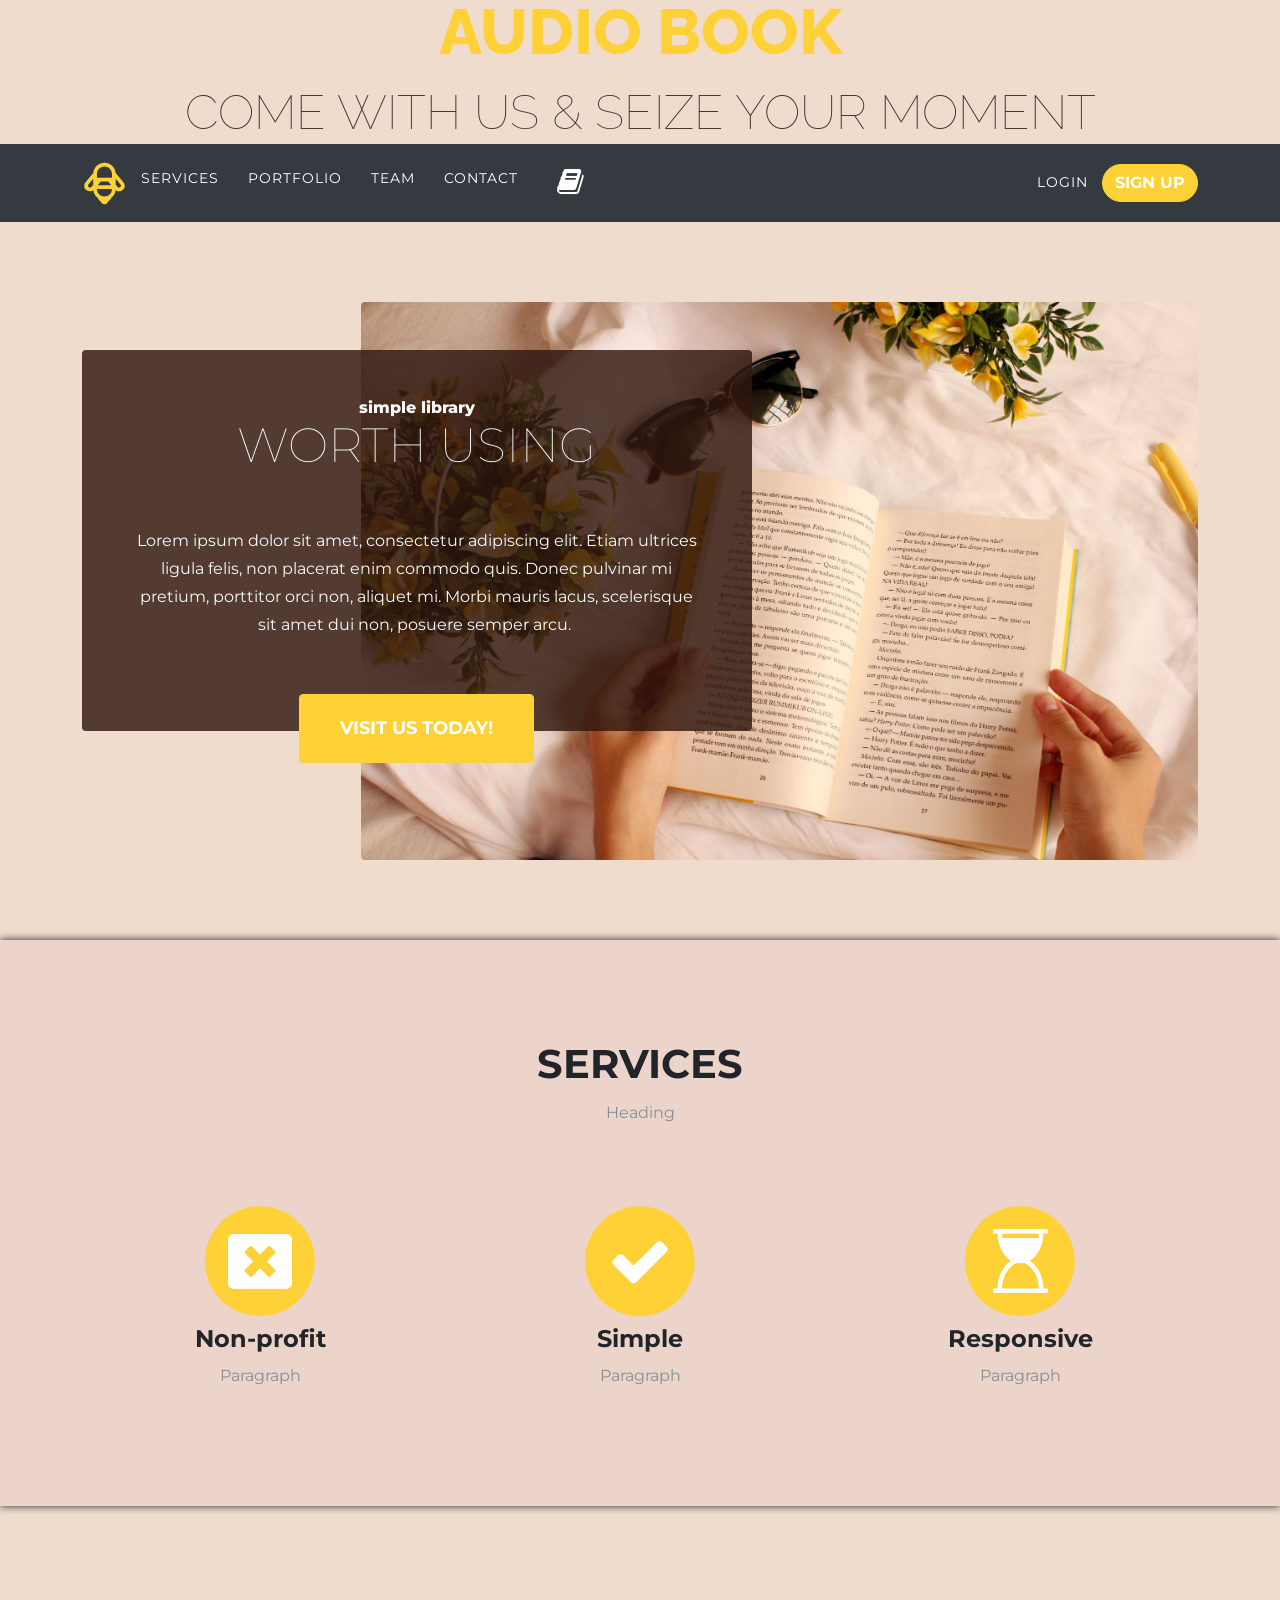
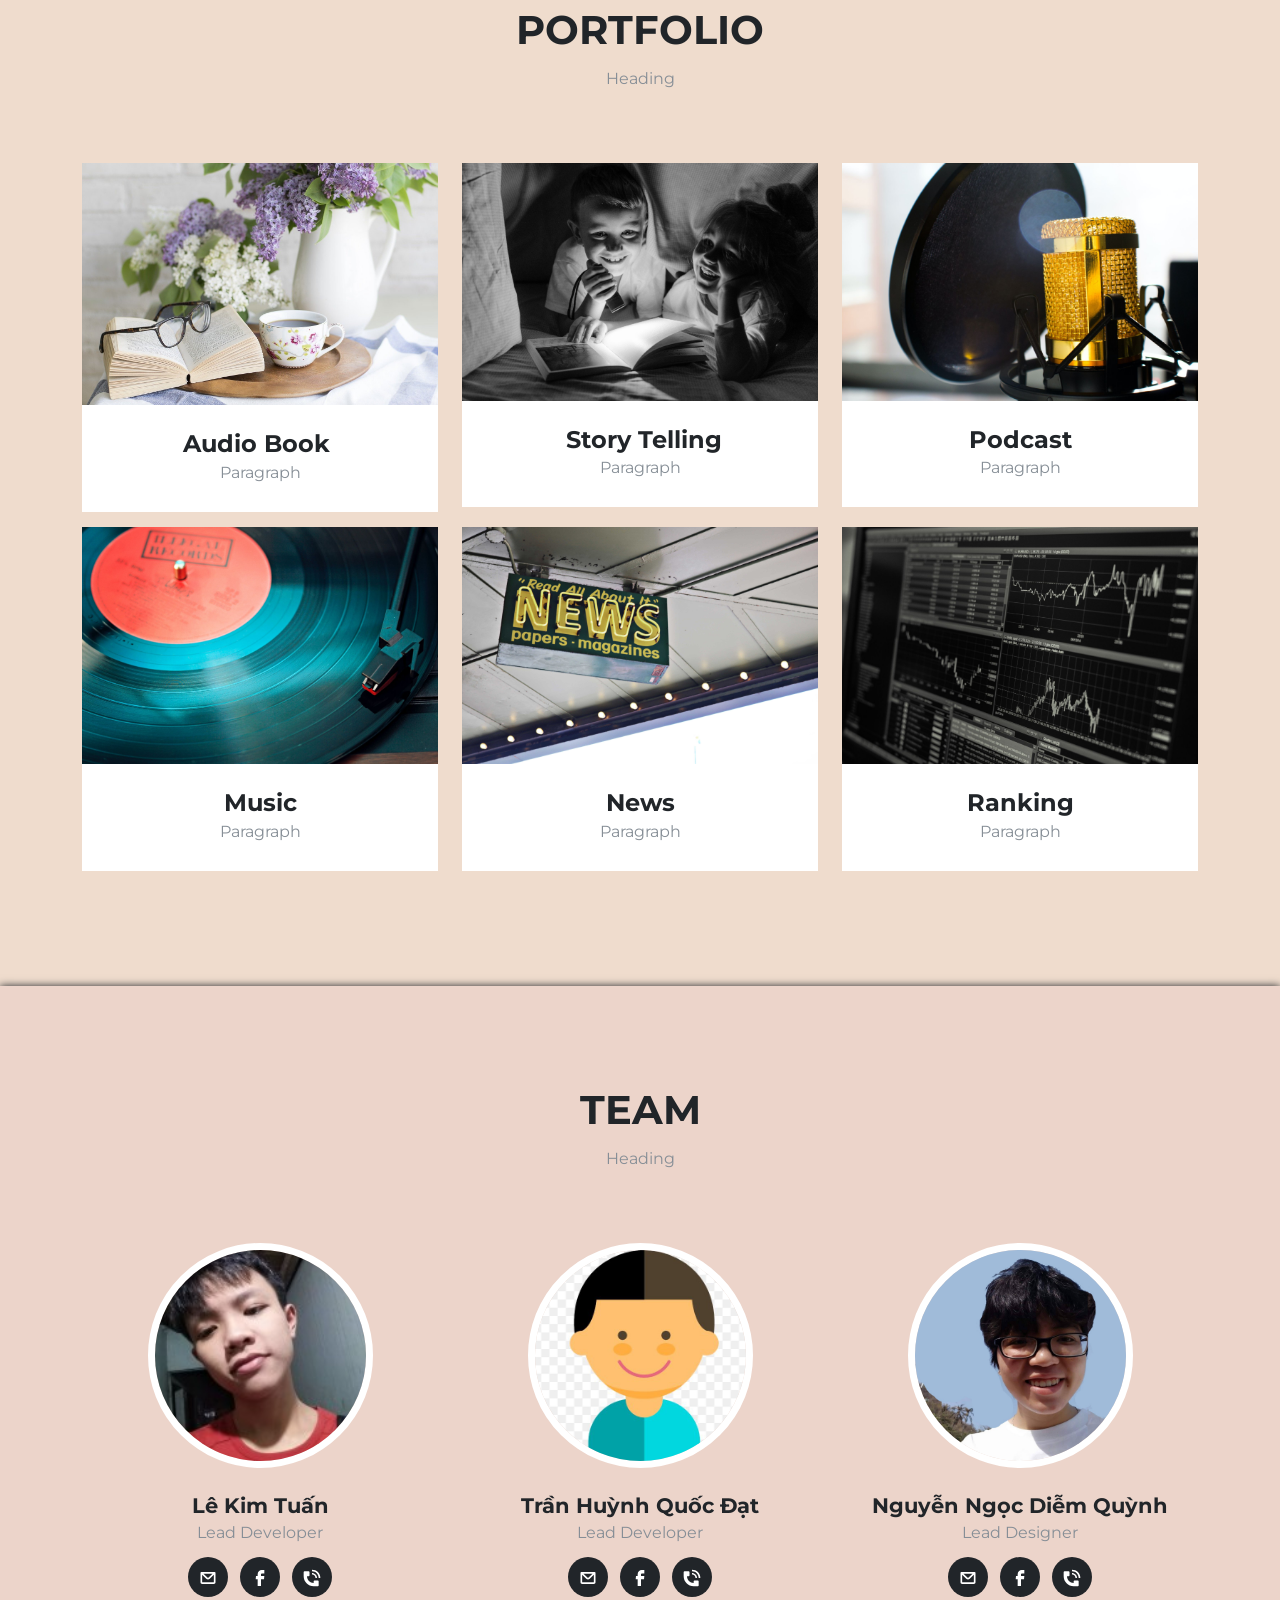
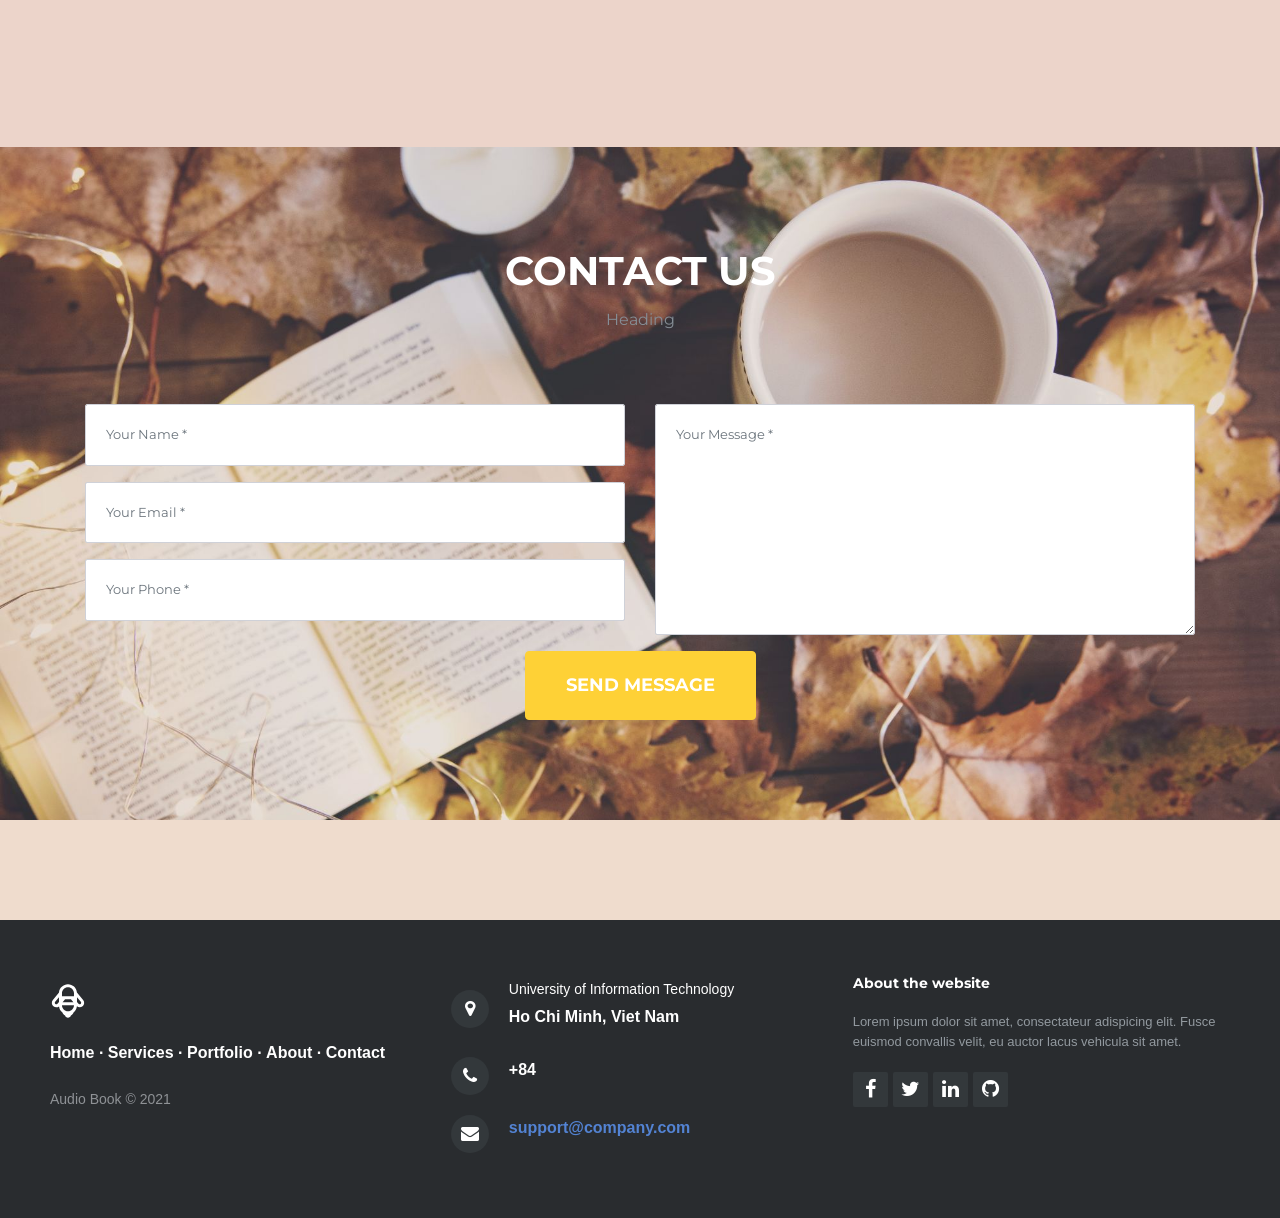
==== commit 128ef16c: "complete audio book (adding search feature)" ====
--- a/frontend/index.html
+++ b/frontend/index.html
@@ -10,8 +10,10 @@
     <link rel="stylesheet" href="https://fonts.googleapis.com/css?family=Kaushan+Script&amp;display=swap">
     <link rel="stylesheet" href="https://fonts.googleapis.com/css?family=Montserrat&amp;display=swap">
     <link rel="stylesheet" href="https://fonts.googleapis.com/css?family=Raleway&amp;display=swap">
+    <link rel="stylesheet" href="assets/fonts/fontawesome-all.min.css">
     <link rel="stylesheet" href="assets/fonts/font-awesome.min.css">
     <link rel="stylesheet" href="assets/fonts/material-icons.min.css">
+    <link rel="stylesheet" href="assets/fonts/fontawesome5-overrides.min.css">
     <link rel="stylesheet" href="assets/css/-Login-form-Page-BS4-.css">
     <link rel="stylesheet" href="assets/css/Account-setting-or-edit-profile.css">
     <link rel="stylesheet" href="assets/css/book.css">
@@ -20,10 +22,14 @@
     <link rel="stylesheet" href="https://cdnjs.cloudflare.com/ajax/libs/animate.css/3.5.2/animate.min.css">
     <link rel="stylesheet" href="assets/css/index.css">
     <link rel="stylesheet" href="assets/css/Login-Form-Dark.css">
+    <link rel="stylesheet" href="assets/css/Music.css">
     <link rel="stylesheet" href="assets/css/player.css">
+    <link rel="stylesheet" href="assets/css/podcast.css">
     <link rel="stylesheet" href="assets/css/Pretty-Footer.css">
     <link rel="stylesheet" href="assets/css/Projects-Horizontal.css">
+    <link rel="stylesheet" href="assets/css/Ranking.css">
     <link rel="stylesheet" href="assets/css/Registration-Form-with-Photo.css">
+    <link rel="stylesheet" href="assets/css/Search.css">
 </head>
 
 <body id="page-top" data-bs-spy="scroll" data-bs-target="#mainNav" data-bs-offset="54">
@@ -43,7 +49,6 @@
                 <ul class="navbar-nav ms-auto text-uppercase">
                     <li class="nav-item"><a class="nav-link" href="Login.html">login</a></li>
                     <li class="nav-item d-inline-block d-lg-flex justify-content-lg-center align-items-lg-center"><a class="btn btn-primary d-table" role="button" style="border-radius: 20px;" href="Signup.html">SIGN UP</a></li>
-                    <li class="nav-item"><a class="nav-link" href="#about"><i class="fa fa-search"></i></a></li>
                 </ul>
             </div>
         </div>
@@ -287,6 +292,7 @@
     <script src="assets/js/book-lists.js"></script>
     <script src="assets/js/rating.js"></script>
     <script src="assets/js/script.js"></script>
+    <script src="assets/js/Search.js"></script>
 </body>
 
 </html>
--- a/frontend/assets/css/-Login-form-Page-BS4-.css
+++ b/frontend/assets/css/-Login-form-Page-BS4-.css
@@ -82,10 +82,6 @@
   color: #cfd1d8;
 }
 
-#book p {
-  color: rgba(47,23,15,0.88);
-}
-
 .forgotpass {
   color: #c29f27;
 }
@@ -94,3 +90,11 @@
   margin-left: 10px;
 }
 
+.bookname {
+  text-transform: capitalize;
+}
+
+.footer {
+  color: #fff!important;
+}
+
--- a/frontend/assets/css/book.css
+++ b/frontend/assets/css/book.css
@@ -18,10 +18,6 @@
 
 .booklink {
   text-decoration: none;
-}
-
-.col-book:hover {
-  box-shadow: 0px 0px 13px #fec504;
 }
 
 .booklink {
@@ -56,9 +52,8 @@
 
 .mainbook {
   padding: 100px 0px 0px 0px;
-  background: rgb(219,226,234);
+  backdrop-filter: blur(10px);
   text-align: center;
-  background: url("../../assets/img/Background/pexels-michelle-leman-6774546.jpg") center / cover no-repeat;
 }
 
 .fa.fa-circle.fa-stack-2x.text-primary-book {
@@ -77,8 +72,8 @@
   margin-top: 10px;
 }
 
-.iconbook:hover i {
-  color: #2f170cfc;
+.icon:hover {
+  color: #2f170c;
   cursor: pointer;
 }
 
@@ -94,6 +89,7 @@
   opacity: 1;
   border-radius: 40px;
   padding: 20px 0px;
+  background: #ecd9cb;
 }
 
 .iconbook {
@@ -101,7 +97,7 @@
 }
 
 .icon {
-  color: rgb(255,255,255);
+  color: #2f170c7b;
 }
 
 .bookdetail {
@@ -114,3 +110,11 @@
   justify-content: space-evenly;
 }
 
+#book p {
+  color: rgba(47,23,15,0.88);
+}
+
+.company-name {
+  color: #8f9296!important;
+}
+
--- a/frontend/assets/css/Music.css
+++ b/frontend/assets/css/Music.css
@@ -0,0 +1,50 @@
+.detailkindtopms {
+  opacity: 1;
+  backdrop-filter: blur(10px);
+  background: rgba(166,182,152,0.89);
+  border-radius: 40px;
+  padding: 20px 0px;
+}
+
+.col-music:hover {
+  box-shadow: 0px 0px 13px #e4eaea;
+}
+
+.col-music {
+  background-color: rgba(251,231,222,0.25);
+  border-radius: 40px;
+  margin: 15px;
+  box-shadow: 0px 0px 13px;
+}
+
+.musiclink:hover {
+  color: #a89118;
+}
+
+.musiclink {
+  color: #000000;
+  text-decoration: none;
+}
+
+.mainmusic {
+  padding: 100px 0px 0px 0px;
+  backdrop-filter: blur(10px);
+  text-align: center;
+}
+
+.detailkindms {
+  opacity: 1;
+  border-radius: 40px;
+  padding: 20px 0px;
+  background: rgba(169,185,157,0.72);
+}
+
+#kindofmusic {
+  padding: 100px 0px;
+  background: url("../../assets/img/pexels-screen-post-4526424.jpg") center / cover no-repeat;
+}
+
+.iconmusic {
+  color: #7d7f25;
+}
+
--- a/frontend/assets/css/podcast.css
+++ b/frontend/assets/css/podcast.css
@@ -0,0 +1,60 @@
+#kindofpodcast {
+  padding: 100px 0px;
+  background: url("../../assets/img/pexels-screen-post-4526424.jpg") center / cover no-repeat;
+}
+
+.detailkindtoppc {
+  opacity: 1;
+  backdrop-filter: blur(10px);
+  background: rgba(131,154,160,0.8);
+  border-radius: 40px;
+  padding: 20px 0px;
+}
+
+.section-headingpodcast {
+  font-size: 50px;
+  color: #566024;
+}
+
+.col-podcast:hover {
+  box-shadow: 0px 0px 13px #e1eef3;
+}
+
+.col-podcast {
+  background-color: rgba(251,231,222,0.25);
+  border-radius: 40px;
+  margin: 15px;
+  box-shadow: 0px 0px 13px;
+}
+
+.podcastlink:hover {
+  color: #1f4858;
+}
+
+.podcastlink {
+  color: #000000;
+  text-decoration: none;
+}
+
+.text-primary-podcast {
+  color: #f1f6fa !important;
+  filter: blur(70px);
+}
+
+.mainpodcast {
+  padding: 100px 0px 0px 0px;
+  backdrop-filter: blur(10px);
+  text-align: center;
+}
+
+.detailkindpc {
+  opacity: 1;
+  border-radius: 40px;
+  padding: 20px 0px;
+  background: rgb(183,198,198);
+}
+
+.iconpodcast {
+  color: #8b9ea6;
+}
+
--- a/frontend/assets/css/Pretty-Footer.css
+++ b/frontend/assets/css/Pretty-Footer.css
@@ -8,6 +8,7 @@
   padding: 55px 50px;
   bottom: 0;
   color: #fff;
+  margin-top: 100px;
 }
 
 .footer-navigation h3 {
--- a/frontend/assets/css/Ranking.css
+++ b/frontend/assets/css/Ranking.css
@@ -0,0 +1,36 @@
+.bookname-ranking {
+  text-transform: capitalize;
+}
+
+.star-rating {
+  color: #fed136;
+}
+
+.ratingnumb {
+  padding-left: 10px;
+  color: #000000;
+  font-size: x-large;
+}
+
+.bookranking {
+  font-size: x-large;
+  margin: 50px;
+}
+
+.filter {
+  font-size: medium;
+}
+
+.filter {
+  margin: 0 5px;
+  color: #000000;
+}
+
+.menufilter {
+  cursor: pointer;
+}
+
+.bookauthor-ranking {
+  font-size: medium;
+}
+
--- a/frontend/assets/css/Search.css
+++ b/frontend/assets/css/Search.css
@@ -0,0 +1,82 @@
+.myBtn {
+  font-size: 25px;
+  background: #343a40;
+  color: white;
+  font-weight: bold;
+  border-radius: 36px;
+  border: none;
+  cursor: pointer;
+  outline: none;
+  transition: 0.3s;
+  top: 50%;
+  left: 50%;
+  transform: translate(-50%, -50%);
+  margin-left: 11px;
+}
+
+.myBtn:hover {
+  color: #fed136;
+}
+
+.fullScreen {
+  position: absolute;
+  top: 0;
+  left: 0;
+  right: 0;
+  bottom: 0;
+  background-color: #000000d4;
+  display: none;
+}
+
+.inputBox {
+  position: absolute;
+  top: 50%;
+  left: 50%;
+  transform: translate(-50%, -50%);
+  background: white;
+  padding: 2px;
+  border-radius: 3px;
+  box-shadow: inset 0 0.25rem 0.125rem 0 rgb(0 0 0 / 5%);
+  display: flex;
+}
+
+.inputBox input {
+  height: 45px;
+  width: 270px;
+  border: none;
+  outline: none;
+  font-size: 19px;
+  color: #4a4a4a;
+  padding-left: 15px;
+}
+
+.inputBox button {
+  border: none;
+  background-color: transparent;
+  vertical-align: middle;
+  cursor: pointer;
+  transition: 0.5s;
+}
+
+.inputBox button:hover {
+  transform: rotate(360deg);
+}
+
+.inputBox button i {
+  font-size: 30px;
+}
+
+.closeBtn {
+  height: 30px;
+  width: 30px;
+  background-color: white;
+  border-radius: 16px;
+  position: absolute;
+  top: 62px;
+  right: 42px;
+  display: flex;
+  justify-content: center;
+  align-items: center;
+  cursor: pointer;
+}
+
